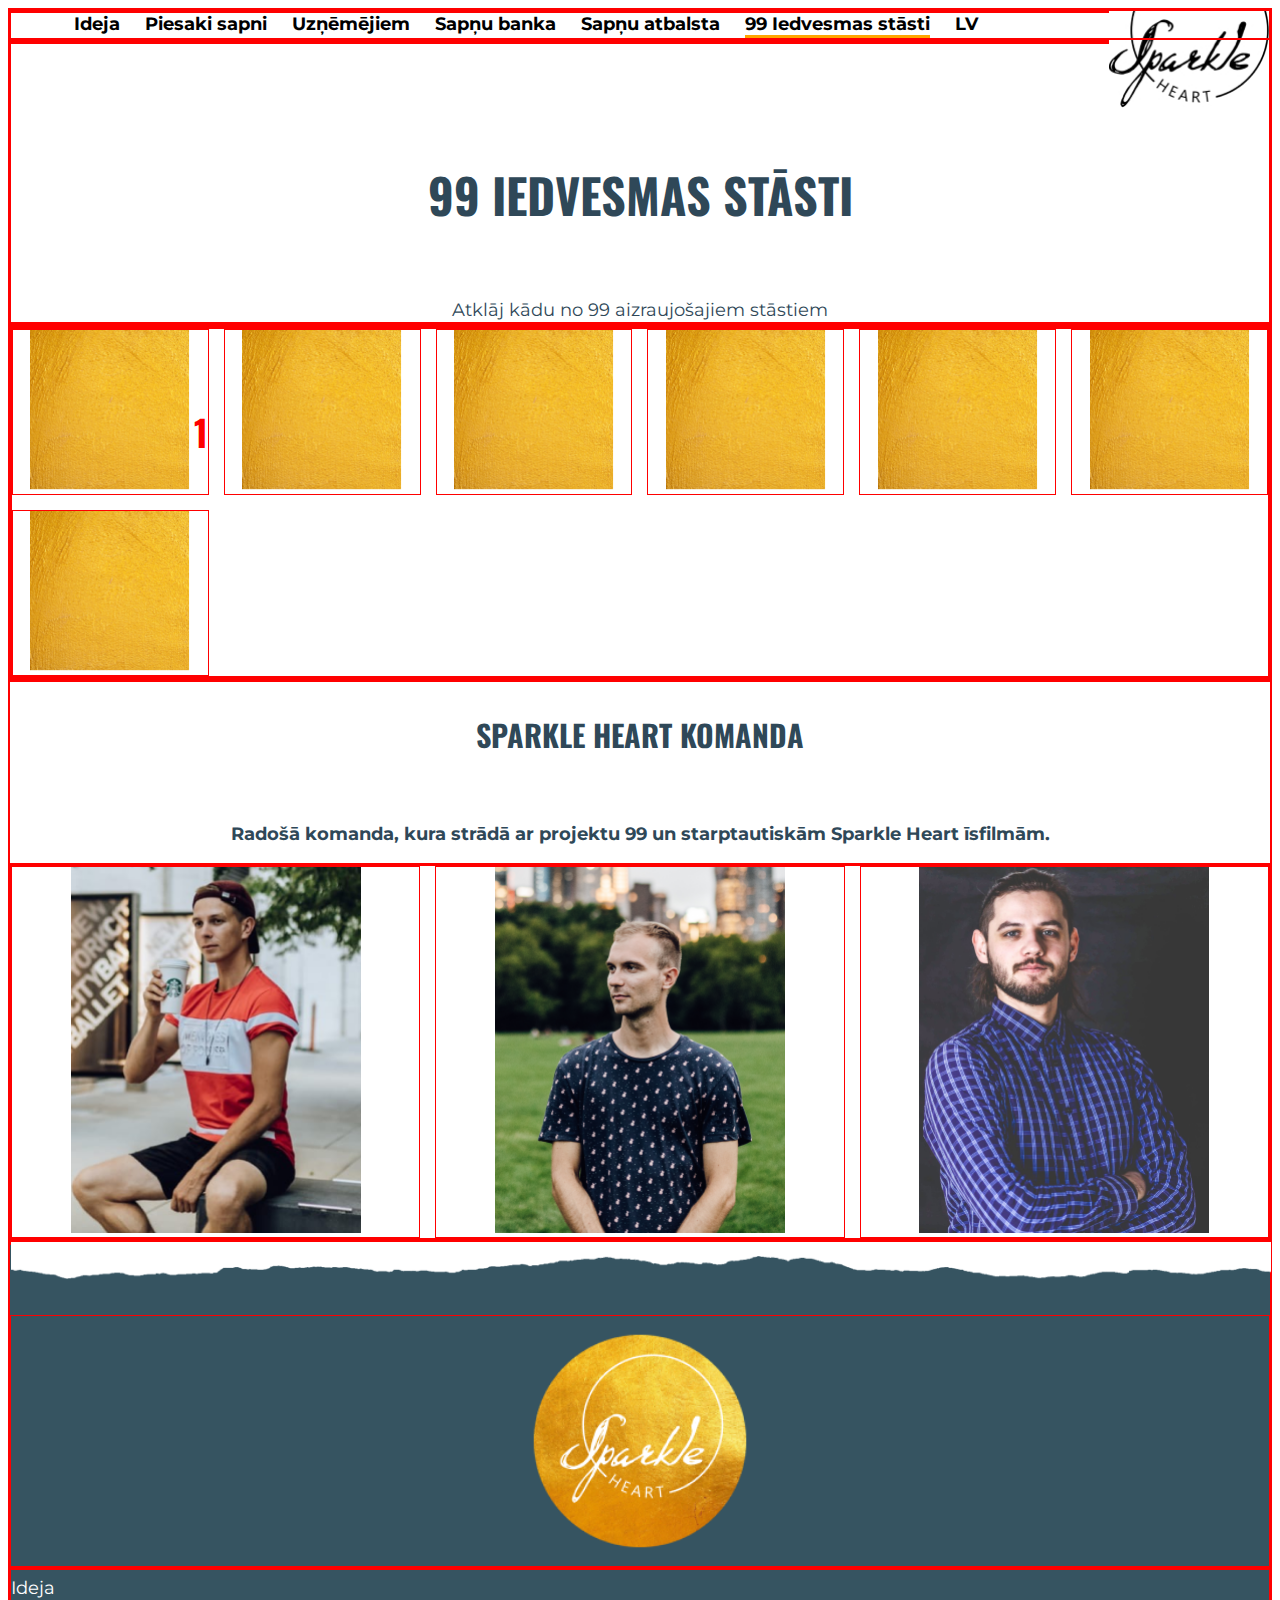
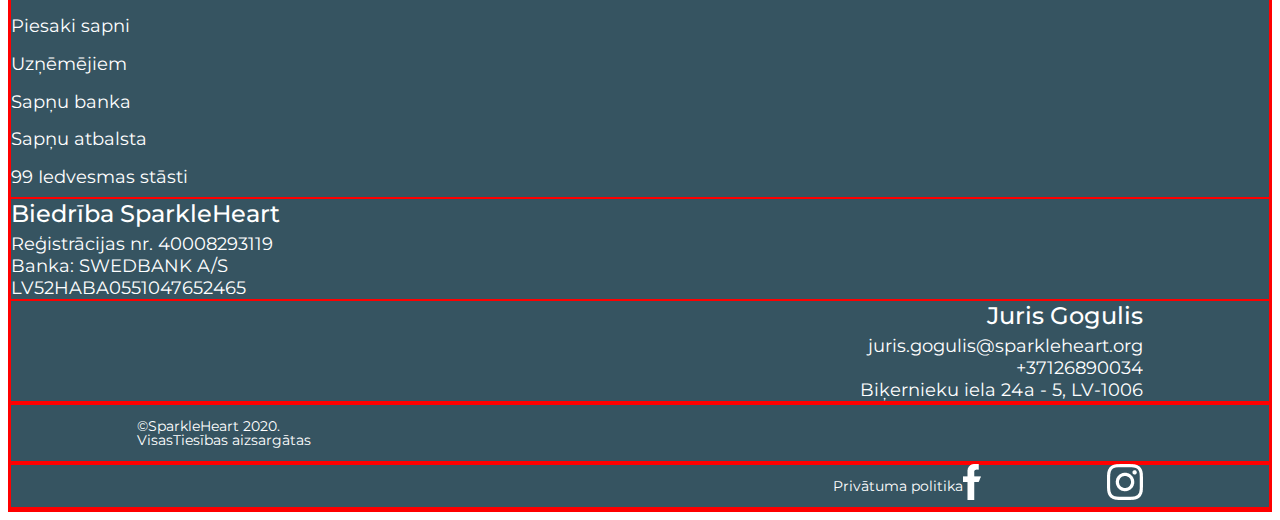
==== 99Iedvesmas.html @ 1a7513ee "06.04 darbs" ====
<!DOCTYPE html>
<html lang="en">

<head>
	<meta charset="utf-8">
    <meta name="viewport" content="width=device-width, initial-scale=1.0">
	<title>Uzdevums_1</title>
	<meta name="description" content="">
	<meta name="author" content="">
    <!--font-->
    <link rel="preconnect" href="https://fonts.gstatic.com">
    <link href="https://fonts.googleapis.com/css2?family=Montserrat&display=swap" rel="stylesheet">
    <link href="https://fonts.googleapis.com/css2?family=Oswald&display=swap" rel="stylesheet">    
	<!-- Mobile Specifc Meta -->	
    <meta name="viewport" content="width=device-width, initial-scale=1, maximum-scale=1">
    <!-- Bootstrap CSS -->
    <link href="https://cdn.jsdelivr.net/npm/bootstrap@5.0.0-beta2/dist/css/bootstrap.min.css" rel="stylesheet" integrity="sha384-BmbxuPwQa2lc/FVzBcNJ7UAyJxM6wuqIj61tLrc4wSX0szH/Ev+nYRRuWlolflfl" crossorigin="anonymous">
	<!-- Stylessheets -->
	<link rel="stylesheet" media="all" href="assets/css/style.css" />
	<!-- Favicon -->
    <link rel="shortcut icon" href="assets/img/favicon.ico" type="image/x-icon">
    <link rel="icon" href="assets/img/favicon.ico" type="image/x-icon">

</head>
<body>
	<div class="container-fluid">   
        <div class="row sparkleLogo">
            <div class="col-md-2">
            <a href="index.html">
            <img src="assets/img/BlackLogo3.jpg" id="logoImg"></img>
            </a>
            </div>
            <div class="col-md-10">
                <nav class="navbar">
                    <ul>
                        <li class="navigacija"><a href="ideja.html">Ideja</a></li>    
                        <li class="navigacija"><a href="sapnis.html">Piesaki sapni</a></li>
                        <li class="navigacija"><a href="uznemejiem.html">Uzņēmējiem</a></li>
                        <li class="navigacija"><a href="sapnuBanka.html">Sapņu banka</a></li>
                        <li class="navigacija"><a href="sapnusAtbalsta.html">Sapņu atbalsta</a></li>
                        <li class="navigacija" id="activePage"><a href="#">99 Iedvesmas stāsti</a></li>
                        <li class="navigacija"><a href="#">LV</a></li>
                    </ul>
                </nav>
                <div class="wrapper">
                <div id="x" onclick="showMenu()">&#10005;</div>
                
                </div>
            </div>
        </div>
        
        <div class="row">
            <div class="col-md-12">
            
            <h1 id="titlePage">99 IEDVESMAS STĀSTI</h1>                     
                <p class="text" id="text99Iedvesmas">                                           
                    Atklāj kādu no 99 aizraujošajiem stāstiem
                </p>
            </div>
        </div>

        <!--Grid-->
        <div class="row">
        <div class="col-md-1"></div>
            <div class="col-md-10">
            <div class="grid-container">
                <div class="grid-item"><img src="assets/img/gridColor.png"><p class="gridNumber">1</p></img></div>
                <div class="grid-item"><img src="assets/img/gridColor.png"/></div>
                <div class="grid-item"><img src="assets/img/gridColor.png"/></div>
                <div class="grid-item"><img src="assets/img/gridColor.png"/></div>
                <div class="grid-item"><img src="assets/img/gridColor.png"/></div>
                <div class="grid-item"><img src="assets/img/gridColor.png"/></div>
                <div class="grid-item"><img src="assets/img/gridColor.png"/></div>               
            </div>
            </div>
         <div class="col-md-1"></div>
        </div>
        
        <div class="row">
            <p id="titleSparkleHeart">SPARKLE HEART KOMANDA</P><br>
            <p id="textSparkleHeart">Radošā komanda, kura strādā ar projektu 99 un starptautiskām Sparkle Heart īsfilmām.</p>
        </div>
        
        <div class="row">
            <div class="grid-container2">
                <div class="grid-item2"><img src="assets/img/juris2.png"/></div>
                <div class="grid-item2"><img src="assets/img/girts.png"/></div>
                <div class="grid-item2"><img src="assets/img/janis.png"/></div>
       
            </div>
        </div>
        
        
        
        <!-- logo-->
         <div class="row">
            <div class="wrapper">
            <img src="assets/img/ripped67.png" class="ripped"></img>
            </div>
        </div>      
        <div class="row" id="logo">
            <div class="col-md-2">
                <img src="assets/img/GoldenV2Logo3.png" id="goldenImg"></img>
            </div>
            <div class="col-md-1"></div>
            <div class="col-md-2">
                <ul class="ulLogo" id="ulLink">
                <li><a href="ideja.html">Ideja</a></li>
                <li><a href="sapnis.html">Piesaki sapni</a></li>
                <li><a href="uznemejiem.html">Uzņēmējiem</a></li>
                <li><a href="sapnuBanka.html">Sapņu banka</a></li>
                <li><a href="sapnusAtbalsta.html">Sapņu atbalsta</a></li>
                <li><a href="99Iedvesmas.html">99 Iedvesmas stāsti</a></li>       
                </ul>
            </div>
            <div class="col-md-4">
                <ul class="ulLogo" id="ulBiedriba">
                <li class="liText">Biedrība SparkleHeart</li>
                <li>Reģistrācijas nr. 40008293119</li>
                <li>Banka: SWEDBANK A/S</li>
                <li>LV52HABA0551047652465</li>
                </ul>
            </div>
            <div class="col-md-3">
                <ul class="ulLogo" id="ulLogo4">
                <li class="liText"><span>Juris Gogulis</span></li>
                <li>juris.gogulis@sparkleheart.org</li>
                <li>+37126890034</li>
                <li>Biķernieku iela 24a - 5, LV-1006</li>
                <li id="rekviziti">Skatīt rekvizītus</li>
                </ul>
                <img src="assets/img/ig.png" id="ig"/>
                <img src="assets/img/facebook.png" id="fb"/>
                
            </div>
        </div>
        <div class="row"id="beigas">
            <div class="col-md-3">
            <p id="vt">&copy;SparkleHeart 2020.<br>
            VisasTiesības aizsargātas
            </p>
            </div>
            <div class="col-md-7"></div>   
            <div class="col-md-2">
            <p id="pp">Privātuma politika</p>
            </div>
       
        </div>       
    </div>
       
    <div class="overlayMenu"onclick="showMenu()">
        <ul id="OM">
            <li><a href="index.html">Ideja</a></li>
            <li><a href="index.html">Piesaki sapni</a></li>
            <li><a href="index.html">Uzņēmējiem</a></li>
            <li><a href="index.html">Sapņu banka</a></li>
            <li><a href="index.html">Sapņu atbalsta</a></li>
            <li><a href="index.html">99 Iedvesmas stāsti</a></li>   
            <li><a href="index.html">LV</a></li>             
        </ul>
    </div>
    
    <div id="fixedAnchorLink" onclick="window.scrollTo(0, 0);">
    
    </div>
    
    
   <!-- JavaScript -->
	<script type="text/javascript" src="assets/js/theme.js"></script>
</body>
</html>
---- assets/css/style.css ----
div {
    border: 1px solid red;
}



/*@font-face {
    font-family: 'Mon';
    src: url('/fonts/Montserrat-Regular.ttf') format('truetype');
}*/

.wrapper{
    width:100%;
    position:relative;
    left:0;
    top:0;
}

.wrapper2{
    width:100%;
    position:relative;
    left:0;
    bottom:0;
}

.wrapper3{
    position:relative;
    top:0;
    left:0;
    
}

nav {
    display:block;
    top:40px;
    margin-left:5%;
    border: 0px solid green;
}

ul {
  list-style-type: none;
  margin: 0;
  padding: 0;
  overflow: hidden;
  background-color: white;
}

#logoImg{
    display:block;
    margin: 0 auto 0 auto;
    float:right;
    max-width:160px;
    width:100%;
    height:auto;
    cursor:pointer;
}

.navigacija {
  float: left;
  font-size:18px;
  font-family: 'Montserrat', sans-serif;
  border: 0px solid green;
  font-weight:bold;
  margin-right:50px;
}

.navigacija a {
  display: block;
  color: white;
  text-align: center;  
  text-decoration: none;
  color:black;
}

.navigacija a:hover {
  color:gray;
  font-weight:bold;
}

.button1{
    width:233px;
    height:50px;
    background-color: orange;
    border:none;
    border-radius: 40px 40px 40px 40px;
    color:white;
    display:block;
    position:absolute;
    bottom:0;
    left: 50%;
    transform: translate(-50%, 0);
    font-size:18px;
    font-family: 'Montserrat', sans-serif;
}

.title1{
    text-align:center;
    font-family: 'Oswald', sans-serif;
    font-size: 24px;
    padding-bottom:50px;
    padding-top:22%;
    color:#2F4858;
    font-weight:bold;
}

.title2{
    text-align:center;
    font-family: 'Oswald', sans-serif;
    font-size: 30px;
    color:#2F4858;
    font-weight:bold;
    padding-top:150px;
    padding-bottom:50px;
}

#atbalstitaji{
    background-color:#FFCB66;
}

#logo{
    background-color:#365461;
    color:white;
    padding-top:70px;
    
}

#logo span{
    font-family: 'Montserrat', sans-serif;
}

.ulLogo{
    background-color:#365461;
    font-size:18px;
    font-family: 'Montserrat', sans-serif;
}

#ulLogo4{
    text-align:right;
    margin-right:10%;
}
.text{
    text-align:center;
    font-size:18px;
    font-family: 'Montserrat', sans-serif;
    margin-right:26.5%;
    margin-left:26.5%;
    margin-top:10.5%;
    margin-bottom:10%;
    color: #2f4858;
    line-height:21.94px;
}

#teksts2{
    padding-left:1px;
}
#inputLauki{
    width:50%;
    position:relative;
    left:25%;
}
input{
    background-color:#C4C4C4;
    border:none;
    border-radius: 5px 5px 5px 5px;
    margin-bottom:1%;
    margin-bottom:15px;
    color:#2F4858;
}

.inputLauks1{
   position:relative;
   width:48.43%;
   height:43px;
   background: rgba(196, 196, 196, 0.4);
}

#inputLauks2{
    height:43px;
    background: rgba(196, 196, 196, 0.4);
}

#inputLauks2, #inputLauks3{
    width:100%;
}

#inputLauks3{
    background: rgba(196, 196, 196, 0.4);
    border:none;
    border-radius: 5px 5px 5px 5px;
    margin-bottom:1%;
    height:300px;
    color:#2F4858;
}

.underInputText{
    color:#2F4858;
    font-family: 'Montserrat', sans-serif;
    font-weight:400;
    font-size:14px;
    line-height:17px;
    color:#2F4858;

}

input[type="text"]{
    font-size:18px;
    font-family: 'Montserrat', sans-serif;
    color:#2F4858;
    padding-left:2%;
}

input::placeholder{
    color:#2F4858;
}



textarea{
    font-size:18px;
    font-family: 'Montserrat', sans-serif;
    color:#2F4858;
    padding-left:2%;
}
textarea::placeholder{
    color:#2F4858;
}




#submitButton{
    width:182px;
    height:62px;
    background-color: orange;
    border:none;
    border-radius: 40px 40px 40px 40px;
    color:white;
    display:block;
    margin: 0 auto 0 auto;
    margin-top:50px;
    font-size:24px;
    font-family: 'Montserrat', sans-serif;
    margin-bottom:150px;
    outline:none;
}



#beigas{
    background-color:#365461;
    color:white;
    font-size:14px;
    line-height:1;
    font-family: 'Montserrat', sans-serif;
}


#video{
    position:relative;
    width:100%;
    
}

.vid{}

#playButton{
    position:absolute;
    cursor:pointer;
    width:6%;
    top:50%;
    left:50%;
    transform: translate(-50%, -50%);           
}


#buttonBackground{
    position:absolute;
    cursor:pointer;
    width:5.7%;
    top:50%;
    left:50%;
    transform: translate(-50%, -50%); 
}

#tear1{
    z-index:2;
    position:absolute;   
}

.ripped{
    z-index:2;
    position:absolute;
    width:100%;
    
}
#ripped3{
  bottom:10%;
}

#ripped4{
    z-index:2;
    position:absolute;
    width:100%;   
    top:-40px;      
}


#anda{
    height:100%;
    }

.bildes{
    width:100%;
    height:100%;
    position:relative;
}

.row div{
    padding:0;
}

#goldenImg{
    display:block;
    margin: 0 auto 0 auto;
    transform:scale(0.85,0.85);
    height:auto;
    max-width:250px;
    width:100%;
}

.liText{
    font-size:24px;
    padding-bottom:5px;
    font-weight:500;
}

#ulLink{
    line-height:2.1;
}

#ulLink li a{
    text-decoration:none;
    color:white;
}


#atbalstitaji img{
    display:block;
    margin:0 auto 0 auto;
    max-width:200px;
    height:auto;
    width:80%;
}

#lin img{
    max-width:80px;
}


#atbalstitajiTeksts{
    background-color:#FFCB66;
    
}
#atbalstitajiTeksts p{
    text-align:center;
    font-family: 'Oswald', sans-serif;
    font-size:24px;
    color:darkBlue;
    font-weight:500;
    padding-top:80px;
    color: #2F4858;
    font-weight:bold;
}

#vardsUzvardsInput{
    margin-right:2.5%;
}

#wave1{
    position:absolute;
    left:0;
    top:0;
}

#atbalstitaji div{
    padding-top:75px;
    padding-bottom:75px;
}

#vt{
    margin-left:10%;
}
#pp{
    text-align:right;
    margin-right:10%;
}

#x{
    display:none;
    position: absolute;
    right:0;
    z-index:3;
    cursor:pointer;
    font-size:55px;
    color:black;
    font-weight:bold;
    
}


.checkboxText{  
    margin-top:-30px;
    width:100%;   
}

.checkboxText div{
    float:left;
}

.checkboxDiv{
    width:5%;
}

.checkboxTxt{
    width:95%;
    margin-bottom:20px;
}

.checkboxTxt p{
    margin-right:5%;
}

.overlayMenu ul{
    display:none;
    background-color:black;
    opacity:0.9;
    position:fixed;
    top:0;
    left:0;
    width:100%;
    height:100%;
    z-index:2;
}

.customCheckbox{
  display: block;
  position: relative;  
  margin-top:2px;
  margin-bottom: 12px;
  cursor: pointer;
  font-size: 22px;
}

.customCheckbox input {
  position: absolute;
  opacity: 0;
  cursor: pointer;
  height: 0;
  width: 0;
}

.checkmark {
  position: absolute;
  top: 0;
  left: 0;
  height: 16px;
  width: 16px;
  background-color: #E7E7E7;
  border-radius: 3px;
}

.customCheckbox:hover input ~ .checkmark {
  background-color: gray;
}

.customCheckbox input:checked ~ .checkmark {
  background-color: orange;
}

.checkmark:after {
  content: "";
  top: 0;
  left: 20px;
  position: absolute;
  display: none;
}

.customCheckbox input:checked ~ .checkmark:after {
  display: block;
}

.customCheckbox .checkmark:after {
  left: 6px;
  top: 2px;
  width: 5px;
  height: 10px;
  border: solid white;
  border-width: 0 3px 3px 0;
  transform: rotate(45deg);
}


#fixedAnchorLink{
    position:fixed;
    bottom:20px;
    right:20px;
    z-index:3;
    border-left: 13px solid transparent;
	border-right: 13px solid transparent;
	border-bottom: 25px solid Black;
    cursor:pointer;
    display:none;
}



.overlayMenu li{
    
    font-size:50px;
    font-style:none;
    color:white;
    text-align:center;    
}

.overlayMenu li a{
    text-decoration: none;
    color:white;
    font-family: 'Montserrat', sans-serif;
}

.overlayMenu li a:hover{
    text-decoration: none;
    color:gray;      
}
#rekviziti{
    font-weight:bold;
    cursor:pointer;
    font-family: 'Montserrat', sans-serif;
    font-size:14px;
    display:none;
}

#fb, #ig{
    position:relative;
    float:right;
    margin-right:10%;
    margin-top:5%;
    cursor:pointer;
}

#titlePage{
    text-align:center;
    font-weight:bold;
    font-size:48px;
    font-family: 'Oswald', sans-serif;
    color:#2F4858;
    margin-top:115px;    
}

#titleSapnuBanka{
    text-align:center;
    font-weight:bold;
    font-size:48px;
    font-family: 'Oswald', sans-serif;
    color:#2F4858;
    margin-top:115px; 
    margin-bottom:40px;
}


#textIdeja{
    margin-top:70px;
    margin-left:30%;
    margin-right:30%;
    margin-bottom:145px;
}

#pictureJuris{
    width:100%;
}

#pictureJurisText{
    bottom:30px;
    position:absolute;
    color:white;
    z-index:1;
    font-family: 'Oswald', sans-serif;
    font-weight:bold;
    font-size:24px;
    margin-left:25%;
    margin-right:25%;
    margin-bottom:90px;
    text-align:center;
    line-height:36px;    
}

#titleKenLudden{
    font-family: 'Oswald', sans-serif;
    font-size:24px;
    color:#2F4858;
}

#descKenLudden{
    font-family: 'Montserrat', sans-serif;
    font-size:18px;
    color:#2F4858;
    margin-bottom:40px;
}

#textKenLudden{
    font-family: 'Montserrat', sans-serif;
    font-size:24px;
    color:#2F4858;
    font-style:italic;
}



#arrow1, #arrow2{
    cursor:pointer;
}

#arrow2{
    margin-left:40px;
}

#arrow2:hover{
    opacity:0.5;
}

.KenLuddenRow{
    margin-top:100px;
    margin-bottom:100px;
}

#activePage{
    border-bottom: 3px solid orange;
    border-width:50%;
}

#textSapnis{
    margin-top:70px;
    margin-left:30%;
    margin-right:30%;
    margin-bottom:145px;
    font-size:24px;
    color:#2F4858;
}

.textBalloon, .titleBalloon{
    text-align:center;
    color:#2F4858;
    
}

.textBalloon{
    font-size: 18px;
    margin-left:30%;
    margin-right:30%;
    font-family: 'Montserrat', sans-serif;
    line-height:22px;
    margin-bottom:150px;
}

.titleBalloon{
    font-size:30px;
    font-weight:bold;
    font-family: 'Oswald', sans-serif;
}

.pictureBalloon{
    display:block;
    margin:0 auto 0 auto;
    max-width:200px;
    
}

.buttonSapnis{
    width:25%;
    height:50px;
    background-color: orange;
    border:none;
    border-radius: 40px 40px 40px 40px;
    color:white;
    display:block;
    position:absolute;
    bottom:0;
    left: 50%;
    transform: translate(-50%, 0);
    font-size:18px;
    font-family: 'Montserrat', sans-serif;
}

#textUznemejiem,#textSapnusAtbalsta, #text99Iedvesmas{
    margin-top:70px;
    margin-bottom:0px;
    font-size:18px;
    color:#2F4858;
    text-align:center;
    font-family: 'Montserrat', sans-serif;
}

#textSapnusAtbalsta{
    margin-bottom:80px;
}


.textMerkis{
    font-family: 'Montserrat', sans-serif;
    color:#2F4858;
    font-size:18px;
    line-height:21.94px;
    padding-top:30px;
}

#titleMerkis, #titleMisija{
    font-family: 'Oswald', sans-serif;
    font-weight:bold;
    color:#2f4858;
    font-size:30px;
    text-align:center;
    margin-bottom:80px;
    margin-top:120px;
}

#pictureSun, #pictureGlasses{
    float:right;

}

#textCliff{
    text-align:right;
    margin-left:50%;
    margin-right:5%;
    margin-bottom:145px;
}

#textSun, #textGlasses{
    margin-right:50%;
    margin-left:5%;
    margin-bottom:145px;
}

#titleMisija{
    margin-top:10px;
    margin-bottom:20px;
}

#textMisija{
    text-align:center;
    font-size:24px;
    font-family: 'Montserrat', sans-serif;
    font-weight:bold;
    color:#2F4858;
    margin-bottom:100px;
}

.row.sapnuBankaOrangeBackground{
    background-color:#FFCB66;

}

#pictureTrees{
    display:block;
    margin: 0 auto 0 auto;
    margin-top:150px;
}

#pictureRainbow{
        display:block;
    margin: 0 auto 0 auto;
    margin-top:110px;
}
.textOrangeBackground{
    color:white;
    font-weight:bold;
    font-size:24px;
    line-height:29.26px;
    text-align:center;
    font-family: 'Montserrat', sans-serif;
    margin-left:29%;
    margin-right:29%;
    margin-top:30px;
    margin-bottom:100px;
}


#titleSapnusAtlasis{
    font-family: 'Oswald', sans-serif;
    font-weight:bold;
    font-size:30px;
    text-align:center;
    color:#2F4858;
    margin-bottom:60px;
    margin-top:100px;
}

.textSapnusAtlasis{
    font-family: 'Montserrat', sans-serif;
    color:#2F4858;
    font-weight:bold;
    text-align:center;
    font-size:24px;
    margin-right:35%;
    margin-left:35%;
    margin-bottom:120px;
}

#picturePeople, #pictureMegaphone{
    display:block;
    margin: 0 auto 0 auto;
}

.freespace{
    height:200px;
}

.title1SapnuBanka{
    margin-top:-100px;
}

.dropdownBox{
    background-color:#C4C4C4;
    opacity:0.4;
    width:300px;
    border-radius:5px;
}

.dropdownBoxDesc{
    color:#FFA800;
    font-family: 'Montserrat', sans-serif;
    font-size:18px;
    font-weight:bold;
}

#leftDropdownBox{
    float:right;
    position:relative;
    right:2%;
    margin-bottom:30px;
}

#rightDropdownBox{
    margin-left:2%;
    margin-bottom:30px;
}
.dropdownBox{
    color:#2F4858;
    font-size:18px;
    font-family: 'Montserrat', sans-serif;
    line-height:21.94px;
    border:none;
}



.grid-container{
    display: grid;
    grid-template-columns: auto auto auto auto auto auto;
    grid-gap:15px;
}

.grid-container img{
    max-width:160px;
    width:100%;

}

.grid-item{
    background-color: rgba(255, 255, 255, 0.8); 
    text-align: center;
    cursor:pointer;
    position:relative;
}


.gridNumber{
    position:absolute;
    bottom:0;
    right:0;
    color:red;
    font-family: 'Oswald', sans-serif;
    font-size:36px;
    font-weight:900;
    z-index:1;
    
}

#titleSparkleHeart{
    font-family: 'Oswald', sans-serif;
    font-weight:bold;
    font-size:30px;
    text-align:center;
    color:#2F4858;
}

#textSparkleHeart{
    font-family: 'Montserrat', sans-serif;
    font-weight:bold;
    font-size:18px;
    text-align:center;
    color:#2F4858;

}

.grid-container2{
    display: grid;
    grid-template-columns: auto auto auto;
    grid-gap:15px;
}

.grid-item2{
    background-color: rgba(255, 255, 255, 0.8); 
    text-align: center;
    cursor:pointer;
}
.grid-item2 img{
    max-width:290px;
    width:100%;
}


@media all and (max-width:1420px){
    .inputLauks1{
        width:100%;
    }
    #vardsUzvardsInput{
        margin-right:0;
    }
    
    .navigacija{
       /*padding:0 7px;*/
       margin-right:25px;
    }
}

@media only screen and (max-width: 1200px){
    .navbar{
        display:none;
    }
        #x{
        display:block;        
        right:10%;                
    }                
}


@media only screen and (max-width: 900px){
    .navigacija{
        /*padding:0 3px;*/
        /*margin-right:30px;*/
        
        
    }
     #atbalstitaji img{
        /*transform:scale(0.6, 0.6);*/
        
    }

}

@media only screen and (max-width: 768px){
    .sparkleLogo .col-md-2{
        width:30%;
    }
    .sparkleLogo .col-md-10{
        width:70%;
    }
    
    #atbalstitaji img{
        /*transform:scale(0.75, 0.75);*/

    }
    

}

@media only screen and (max-width: 768px){
    #ulLogo4{
        text-align:left;
        margin-left:5%;
        line-height:2.1;
    }
    
    #logoImg{
        transform:scale(0.9,0.9);
    }
    
    
    .ulLogo{
    font-size:12px;
    }
    
    #vt{
        text-align:left;
        margin-left:5%;
    }
    #pp{
        text-align:left;
        margin-left:5%;
    }
    
    .navigacija{
        display:none;
    }
    

    #goldenImg{
        position:relative;
        float:left;       
        transform:scale(0.8,0.8);
    }
    
    .inputLauks1{
        width:90%;
        display:block;   
        height:35px;
    }
    
    #vardsUzvardsInput{
        margin: 0 auto 5% auto;
    }
    
    #epastsInput{
        margin: 0 auto 0 auto;
    }
    
    #inputLauks2{
        height:35px;
    }
    
    #inputLauks2, #inputLauks3{
        width:90%;
        display:block;
        margin: 0 auto 0 auto;
    }
    
    #inputLauks3{
        height:150px;
    }
    
    .text{
        margin-left:30%;
        margin-right:30%;
        
    }
    
    .button1{
        width:183px;
        height:50px;
        font-size:18px;
    }
    
    #atbalstitaji .col-md-3{
        width:50%;
    }   
       
    .sparkleLogo .col-md-2{
        width:30%;
    }
    .sparkleLogo .col-md-10{
        width:70%;
    }
    
    #ulLink{
        display:none;
    }
    #ulBiedriba{
        display:none;
    }
   .liText{
       padding-bottom:25px;
   }
   #fb, #ig{
       float:left;
       margin-left:5%;
       margin-bottom:2%;
   }
   
   #pp,#vt{
       font-size:11px;
   }
   
   .underInputText{
       margin-left:5%;
       font-size:12px;
   }
   
   .customCheckbox{
       float:right;
       
   }    
   
   #rekviziti{
       display:block;
   }
   
   .title1{
       font-size:18px
       font-weight:bold;
   }
   
   .title2{
       font-size:24px;
       font-weight:bold;
   }
   
   input[type="text"]{
       font-size:14px;
   }
   
   textarea{
       font-size:14px;
   }
   #submitButton{
       margin-bottom:170px;
   }
   
   #atbalstitajiTeksts p{
       font-size:24px;
   }
   
   .text{
       font-size:12px;
       margin-left:5%;
       margin-right:5%;
   }
   
   #beigas br{
       display:none;
   }

}
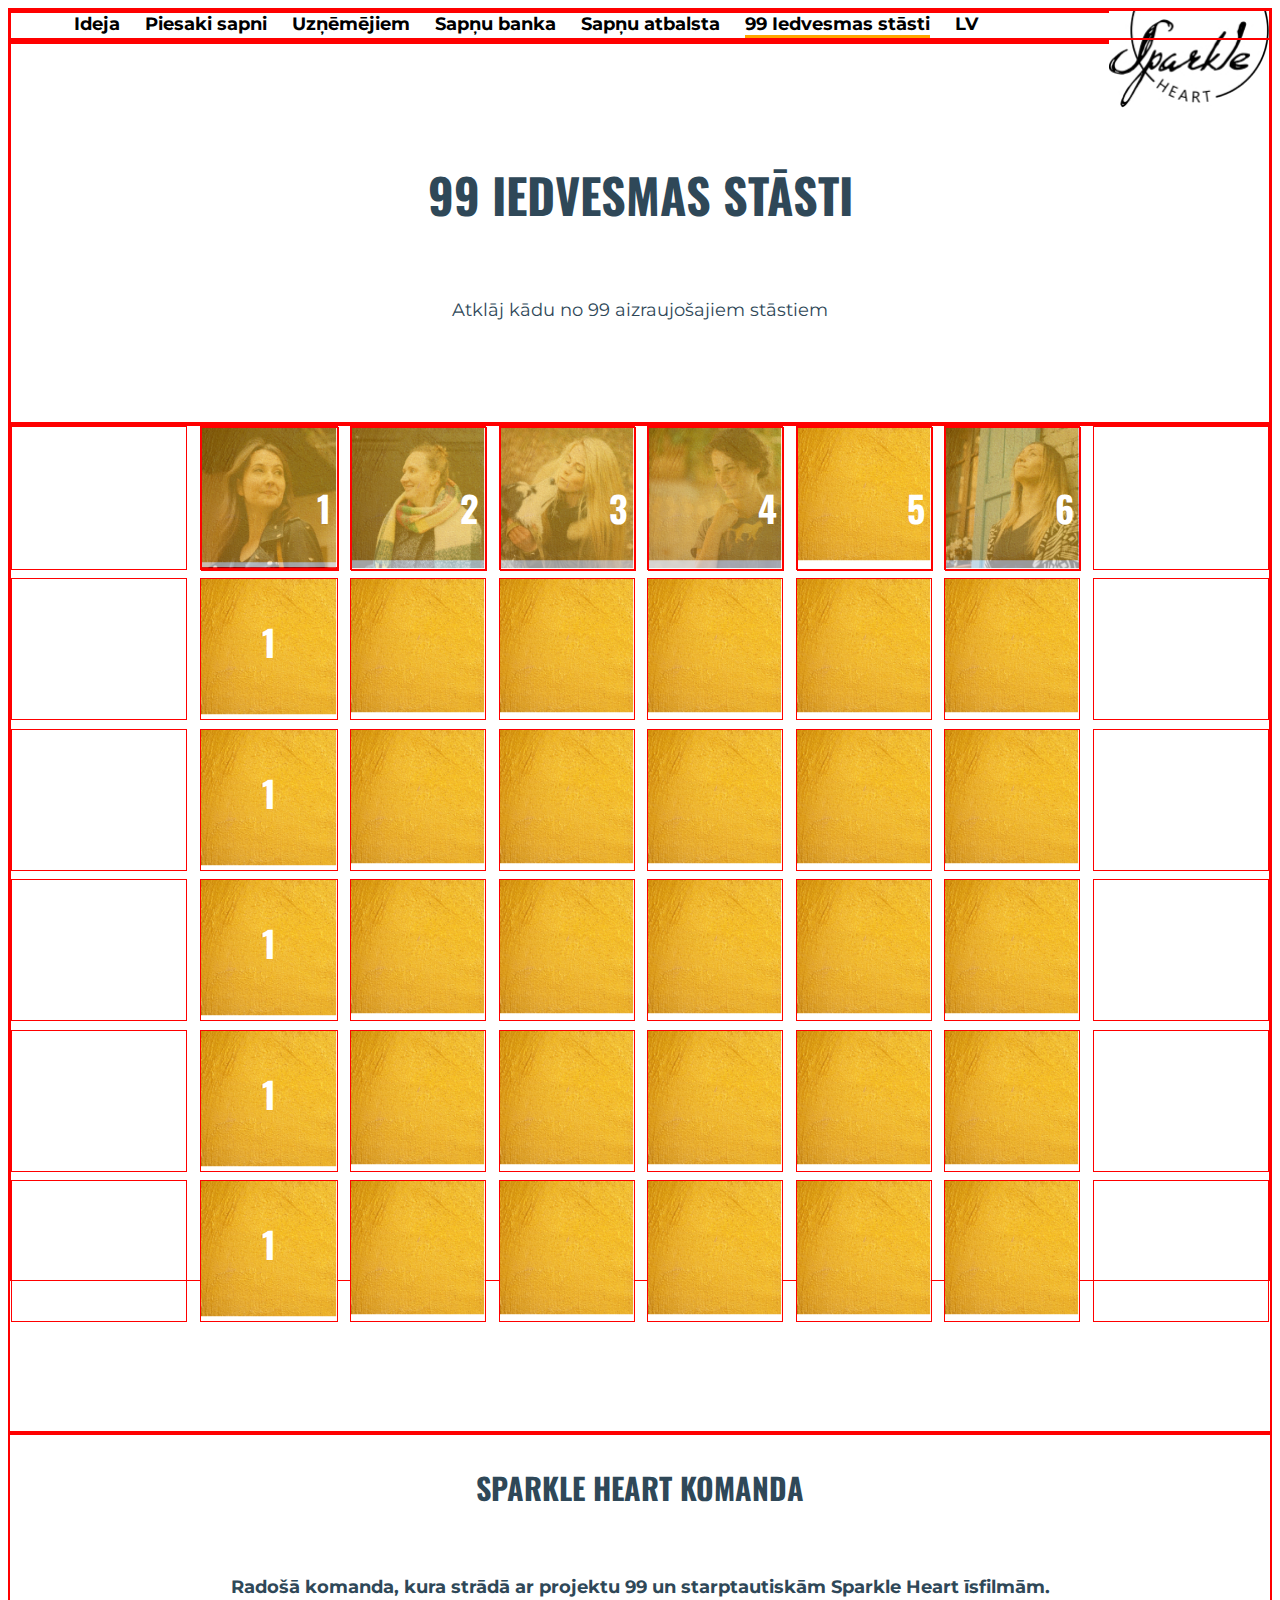
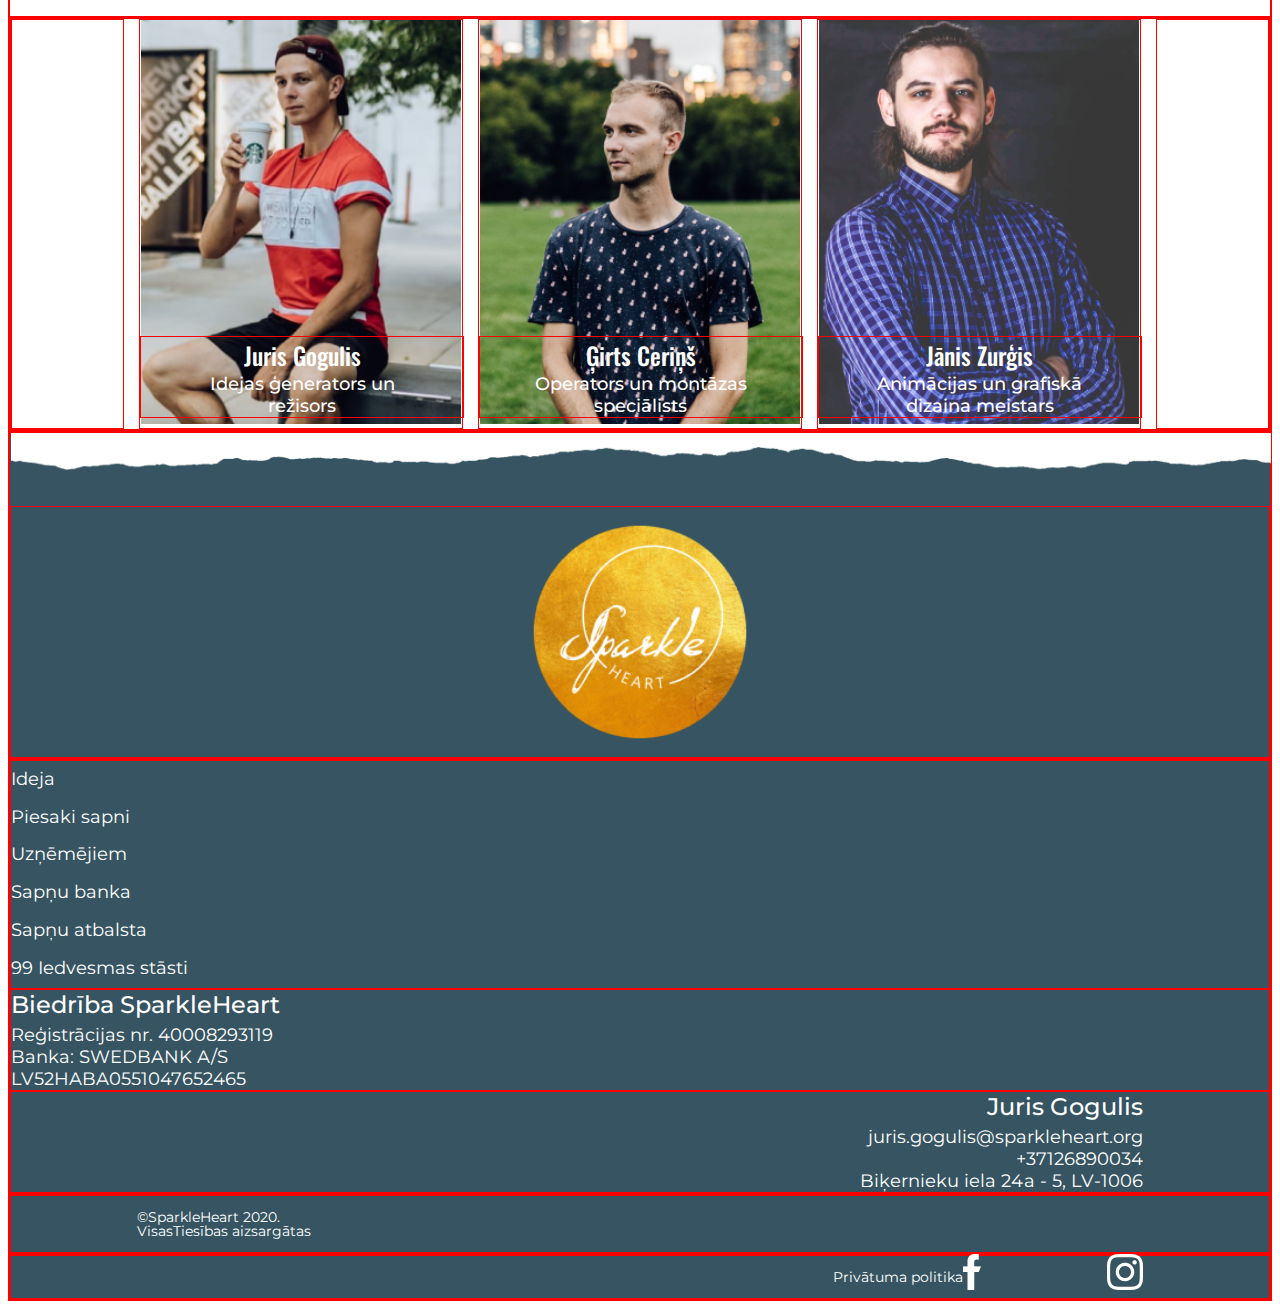
==== commit 8a29d21f: "12.04 darbs" ====
--- a/99Iedvesmas.html
+++ b/99Iedvesmas.html
@@ -1,5 +1,5 @@
 <!DOCTYPE html>
-<html lang="en">
+<html lang="lv">
 
 <head>
 	<meta charset="utf-8">
@@ -27,7 +27,7 @@
         <div class="row sparkleLogo">
             <div class="col-md-2">
             <a href="index.html">
-            <img src="assets/img/BlackLogo3.jpg" id="logoImg"></img>
+            <img class="logoImg" src="assets/img/BlackLogo3.jpg"></img>
             </a>
             </div>
             <div class="col-md-10">
@@ -38,12 +38,12 @@
                         <li class="navigacija"><a href="uznemejiem.html">Uzņēmējiem</a></li>
                         <li class="navigacija"><a href="sapnuBanka.html">Sapņu banka</a></li>
                         <li class="navigacija"><a href="sapnusAtbalsta.html">Sapņu atbalsta</a></li>
-                        <li class="navigacija" id="activePage"><a href="#">99 Iedvesmas stāsti</a></li>
+                        <li class="navigacija activePage"><a href="#">99 Iedvesmas stāsti</a></li>
                         <li class="navigacija"><a href="#">LV</a></li>
                     </ul>
                 </nav>
                 <div class="wrapper">
-                <div id="x" onclick="showMenu()">&#10005;</div>
+                <div class="xButton" onclick="showMenu()">&#10005;</div>
                 
                 </div>
             </div>
@@ -52,8 +52,8 @@
         <div class="row">
             <div class="col-md-12">
             
-            <h1 id="titlePage">99 IEDVESMAS STĀSTI</h1>                     
-                <p class="text" id="text99Iedvesmas">                                           
+            <h1 class="titlePage">99 IEDVESMAS STĀSTI</h1>                     
+                <p class="text text99Iedvesmas">                                           
                     Atklāj kādu no 99 aizraujošajiem stāstiem
                 </p>
             </div>
@@ -61,32 +61,78 @@
 
         <!--Grid-->
         <div class="row">
-        <div class="col-md-1"></div>
-            <div class="col-md-10">
             <div class="grid-container">
-                <div class="grid-item"><img src="assets/img/gridColor.png"><p class="gridNumber">1</p></img></div>
-                <div class="grid-item"><img src="assets/img/gridColor.png"/></div>
-                <div class="grid-item"><img src="assets/img/gridColor.png"/></div>
-                <div class="grid-item"><img src="assets/img/gridColor.png"/></div>
-                <div class="grid-item"><img src="assets/img/gridColor.png"/></div>
-                <div class="grid-item"><img src="assets/img/gridColor.png"/></div>
-                <div class="grid-item"><img src="assets/img/gridColor.png"/></div>               
-            </div>
-            </div>
-         <div class="col-md-1"></div>
-        </div>
-        
-        <div class="row">
-            <p id="titleSparkleHeart">SPARKLE HEART KOMANDA</P><br>
-            <p id="textSparkleHeart">Radošā komanda, kura strādā ar projektu 99 un starptautiskām Sparkle Heart īsfilmām.</p>
+                <div class="gridContainerFreeSpace"></div>
+                <div class="grid-item"><img src="assets/img/gridColor.png"><div class="t"><img class="gridPictureTransparent" src="assets/img/gridPictures/1.png"></div><div class="gridNumber"><p>1</p></div></div>
+                <div class="grid-item"><img src="assets/img/gridColor.png"><img class="gridPictureTransparent" src="assets/img/gridPictures/2.png"><div class="gridNumber"><p>2</p></div></div>
+                <div class="grid-item"><img src="assets/img/gridColor.png"><img class="gridPictureTransparent" src="assets/img/gridPictures/3.png"><div class="gridNumber"><p>3</p></div></div>
+                <div class="grid-item"><img src="assets/img/gridColor.png"><img class="gridPictureTransparent" src="assets/img/gridPictures/4.png"><div class="gridNumber"><p>4</p></div></div>
+                <div class="grid-item"><img src="assets/img/gridColor.png"><div class="gridNumber"><p>5</p></div></div>
+                <div class="grid-item"><img src="assets/img/gridColor.png"><img class="gridPictureTransparent" src="assets/img/gridPictures/6.png"><div class="gridNumber"><p>6</p></div></div>
+               <div class="gridContainerFreeSpace"></div>
+               
+               <div class="gridContainerFreeSpace"></div>
+                <div class="grid-item"><img src="assets/img/gridColor.png"><p class="gridNumber">1</p></div>
+                <div class="grid-item"><img src="assets/img/gridColor.png"/></div>
+                <div class="grid-item"><img src="assets/img/gridColor.png"/></div>
+                <div class="grid-item"><img src="assets/img/gridColor.png"/></div>
+                <div class="grid-item"><img src="assets/img/gridColor.png"/></div>
+                <div class="grid-item"><img src="assets/img/gridColor.png"/></div>
+               <div class="gridContainerFreeSpace"></div>
+               
+               <div class="gridContainerFreeSpace"></div>
+                <div class="grid-item"><img src="assets/img/gridColor.png"><p class="gridNumber">1</p></div>
+                <div class="grid-item"><img src="assets/img/gridColor.png"/></div>
+                <div class="grid-item"><img src="assets/img/gridColor.png"/></div>
+                <div class="grid-item"><img src="assets/img/gridColor.png"/></div>
+                <div class="grid-item"><img src="assets/img/gridColor.png"/></div>
+                <div class="grid-item"><img src="assets/img/gridColor.png"/></div>
+               <div class="gridContainerFreeSpace"></div>
+               
+               <div class="gridContainerFreeSpace"></div>
+                <div class="grid-item"><img src="assets/img/gridColor.png"><p class="gridNumber">1</p></div>
+                <div class="grid-item"><img src="assets/img/gridColor.png"/></div>
+                <div class="grid-item hidden"><img src="assets/img/gridColor.png"/></div>
+                <div class="grid-item hidden"><img src="assets/img/gridColor.png"/></div>
+                <div class="grid-item hidden"><img src="assets/img/gridColor.png"/></div>
+                <div class="grid-item hidden"><img src="assets/img/gridColor.png"/></div>
+               <div class="gridContainerFreeSpace"></div>
+               
+               <div class="gridContainerFreeSpace"></div>
+                <div class="grid-item hidden"><img src="assets/img/gridColor.png"><p class="gridNumber">1</p></div>
+                <div class="grid-item hidden"><img src="assets/img/gridColor.png"/></div>
+                <div class="grid-item hidden"><img src="assets/img/gridColor.png"/></div>
+                <div class="grid-item hidden"><img src="assets/img/gridColor.png"/></div>
+                <div class="grid-item hidden"><img src="assets/img/gridColor.png"/></div>
+                <div class="grid-item hidden"><img src="assets/img/gridColor.png"/></div>
+               <div class="gridContainerFreeSpace"></div>
+               
+               <div class="gridContainerFreeSpace"></div>
+                <div class="grid-item hidden"><img src="assets/img/gridColor.png"><p class="gridNumber">1</p></div>
+                <div class="grid-item hidden"><img src="assets/img/gridColor.png"/></div>
+                <div class="grid-item hidden"><img src="assets/img/gridColor.png"/></div>
+                <div class="grid-item hidden"><img src="assets/img/gridColor.png"/></div>
+                <div class="grid-item hidden"><img src="assets/img/gridColor.png"/></div>
+                <div class="grid-item hidden"><img src="assets/img/gridColor.png"/></div>
+               <div class="gridContainerFreeSpace"></div>
+            </div>
+        </div>
+        <div class="row">
+            <button id="showMoreButton" onclick="showMore()">Skatīt vairāk</button>
+        </div>
+        
+        <div class="row">
+            <p class="titleSparkleHeart">SPARKLE HEART KOMANDA</P><br>
+            <p class="textSparkleHeart">Radošā komanda, kura strādā ar projektu 99 un starptautiskām Sparkle Heart īsfilmām.</p>
         </div>
         
         <div class="row">
             <div class="grid-container2">
-                <div class="grid-item2"><img src="assets/img/juris2.png"/></div>
-                <div class="grid-item2"><img src="assets/img/girts.png"/></div>
-                <div class="grid-item2"><img src="assets/img/janis.png"/></div>
-       
+                <div></div>
+                <div class="grid-item2"><img src="assets/img/juris2.png"/><div class="pictureDescGridContainer2"><p>Juris Gogulis</p><p>Idejas ģenerators un režisors</p></div></div>
+                <div class="grid-item2"><img src="assets/img/girts.png"/><div class="pictureDescGridContainer2"><p>Ģirts Ceriņš</p><p>Operators un montāzas speciālists</p></div></div>
+                <div class="grid-item2"><img src="assets/img/janis.png"/><div class="pictureDescGridContainer2"><p>Jānis Zurģis</p><p>Animācijas un grafiskā dizaina meistars</p></div></div>
+                <div></div>
             </div>
         </div>
         
@@ -98,13 +144,13 @@
             <img src="assets/img/ripped67.png" class="ripped"></img>
             </div>
         </div>      
-        <div class="row" id="logo">
-            <div class="col-md-2">
-                <img src="assets/img/GoldenV2Logo3.png" id="goldenImg"></img>
+        <div class="row logo">
+            <div class="col-md-2">
+                <img class="goldenImg" src="assets/img/GoldenV2Logo3.png"></img>
             </div>
             <div class="col-md-1"></div>
             <div class="col-md-2">
-                <ul class="ulLogo" id="ulLink">
+                <ul class="ulLogo ulLink">
                 <li><a href="ideja.html">Ideja</a></li>
                 <li><a href="sapnis.html">Piesaki sapni</a></li>
                 <li><a href="uznemejiem.html">Uzņēmējiem</a></li>
@@ -114,7 +160,7 @@
                 </ul>
             </div>
             <div class="col-md-4">
-                <ul class="ulLogo" id="ulBiedriba">
+                <ul class="ulLogo ulBiedriba">
                 <li class="liText">Biedrība SparkleHeart</li>
                 <li>Reģistrācijas nr. 40008293119</li>
                 <li>Banka: SWEDBANK A/S</li>
@@ -122,27 +168,27 @@
                 </ul>
             </div>
             <div class="col-md-3">
-                <ul class="ulLogo" id="ulLogo4">
+                <ul class="ulLogo ulLogo4">
                 <li class="liText"><span>Juris Gogulis</span></li>
                 <li>juris.gogulis@sparkleheart.org</li>
                 <li>+37126890034</li>
                 <li>Biķernieku iela 24a - 5, LV-1006</li>
-                <li id="rekviziti">Skatīt rekvizītus</li>
+                <li class="rekviziti">Skatīt rekvizītus</li>
                 </ul>
-                <img src="assets/img/ig.png" id="ig"/>
-                <img src="assets/img/facebook.png" id="fb"/>
+                <img class="ig" src="assets/img/ig.png"/>
+                <img class="fb" src="assets/img/facebook.png"/>
                 
             </div>
         </div>
-        <div class="row"id="beigas">
+        <div class="row beigas">
             <div class="col-md-3">
-            <p id="vt">&copy;SparkleHeart 2020.<br>
+            <p class="vt">&copy;SparkleHeart 2020.<br>
             VisasTiesības aizsargātas
             </p>
             </div>
             <div class="col-md-7"></div>   
             <div class="col-md-2">
-            <p id="pp">Privātuma politika</p>
+            <p class="pp">Privātuma politika</p>
             </div>
        
         </div>       
--- a/assets/css/style.css
+++ b/assets/css/style.css
@@ -45,7 +45,7 @@
   background-color: white;
 }
 
-#logoImg{
+.logoImg{
     display:block;
     margin: 0 auto 0 auto;
     float:right;
@@ -113,18 +113,18 @@
     padding-bottom:50px;
 }
 
-#atbalstitaji{
+.atbalstitaji{
     background-color:#FFCB66;
 }
 
-#logo{
+.logo{
     background-color:#365461;
     color:white;
     padding-top:70px;
     
 }
 
-#logo span{
+.logo span{
     font-family: 'Montserrat', sans-serif;
 }
 
@@ -134,7 +134,7 @@
     font-family: 'Montserrat', sans-serif;
 }
 
-#ulLogo4{
+.ulLogo4{
     text-align:right;
     margin-right:10%;
 }
@@ -150,10 +150,10 @@
     line-height:21.94px;
 }
 
-#teksts2{
+.teksts2{
     padding-left:1px;
 }
-#inputLauki{
+.inputLauki{
     width:50%;
     position:relative;
     left:25%;
@@ -228,7 +228,7 @@
 
 
 
-#submitButton{
+.submitButton{
     width:182px;
     height:62px;
     background-color: orange;
@@ -246,7 +246,7 @@
 
 
 
-#beigas{
+.beigas{
     background-color:#365461;
     color:white;
     font-size:14px;
@@ -255,7 +255,7 @@
 }
 
 
-#video{
+.video{
     position:relative;
     width:100%;
     
@@ -263,7 +263,7 @@
 
 .vid{}
 
-#playButton{
+.playButton{
     position:absolute;
     cursor:pointer;
     width:6%;
@@ -273,7 +273,7 @@
 }
 
 
-#buttonBackground{
+.buttonBackground{
     position:absolute;
     cursor:pointer;
     width:5.7%;
@@ -282,7 +282,7 @@
     transform: translate(-50%, -50%); 
 }
 
-#tear1{
+.tear1{
     z-index:2;
     position:absolute;   
 }
@@ -293,11 +293,11 @@
     width:100%;
     
 }
-#ripped3{
+.ripped3{
   bottom:10%;
 }
 
-#ripped4{
+.ripped4{
     z-index:2;
     position:absolute;
     width:100%;   
@@ -305,13 +305,12 @@
 }
 
 
-#anda{
+.anda{
     height:100%;
     }
 
 .bildes{
     width:100%;
-    height:100%;
     position:relative;
 }
 
@@ -319,7 +318,7 @@
     padding:0;
 }
 
-#goldenImg{
+.goldenImg{
     display:block;
     margin: 0 auto 0 auto;
     transform:scale(0.85,0.85);
@@ -334,17 +333,17 @@
     font-weight:500;
 }
 
-#ulLink{
+.ulLink{
     line-height:2.1;
 }
 
-#ulLink li a{
+.ulLink li a{
     text-decoration:none;
     color:white;
 }
 
 
-#atbalstitaji img{
+.atbalstitaji img{
     display:block;
     margin:0 auto 0 auto;
     max-width:200px;
@@ -352,16 +351,16 @@
     width:80%;
 }
 
-#lin img{
+.lin img{
     max-width:80px;
 }
 
 
-#atbalstitajiTeksts{
+.atbalstitajiTeksts{
     background-color:#FFCB66;
     
 }
-#atbalstitajiTeksts p{
+.atbalstitajiTeksts p{
     text-align:center;
     font-family: 'Oswald', sans-serif;
     font-size:24px;
@@ -376,26 +375,26 @@
     margin-right:2.5%;
 }
 
-#wave1{
+.wave1{
     position:absolute;
     left:0;
     top:0;
 }
 
-#atbalstitaji div{
+.atbalstitaji div{
     padding-top:75px;
     padding-bottom:75px;
 }
 
-#vt{
+.vt{
     margin-left:10%;
 }
-#pp{
+.pp{
     text-align:right;
     margin-right:10%;
 }
 
-#x{
+.xButton{
     display:none;
     position: absolute;
     right:0;
@@ -429,17 +428,16 @@
 .checkboxTxt p{
     margin-right:5%;
 }
-
-.overlayMenu ul{
-    display:none;
-    background-color:black;
-    opacity:0.9;
+/**/
+.overlayMenu{  
+    background-color:white;
     position:fixed;
     top:0;
     left:0;
     width:100%;
     height:100%;
     z-index:2;
+    display:none;
 }
 
 .customCheckbox{
@@ -513,26 +511,59 @@
 }
 
 
+.logoOverlayMenu img{
+    position:absolute;
+    top:0;
+    left:0;
+    padding-left:5%;
+    z-index:11;
+    max-width:150px;
+    width:100%;
+}
 
 .overlayMenu li{
     
     font-size:50px;
     font-style:none;
     color:white;
-    text-align:center;    
+    text-align:center; 
+    font-size:18px;
+    margin-bottom:50px;
 }
 
 .overlayMenu li a{
     text-decoration: none;
-    color:white;
-    font-family: 'Montserrat', sans-serif;
+    color:black;
+    font-family: 'Montserrat', sans-serif;
+    font-weight: 500;
 }
 
 .overlayMenu li a:hover{
     text-decoration: none;
     color:gray;      
 }
-#rekviziti{
+
+#overlayGrid{
+    position:relative;
+    z-index:30;
+    display: grid;
+    grid-template-columns: 20% auto auto auto 20%;
+    grid-gap:15px;
+    margin-bottom:80px;
+    width:100%;
+    font-size:18px;
+    font-weight:600;
+    text-align:center;
+    font-family: 'Montserrat', sans-serif;
+    
+}
+
+
+#OM{
+    padding-top:150px;
+}
+
+.rekviziti{
     font-weight:bold;
     cursor:pointer;
     font-family: 'Montserrat', sans-serif;
@@ -540,7 +571,7 @@
     display:none;
 }
 
-#fb, #ig{
+.fb, .ig{
     position:relative;
     float:right;
     margin-right:10%;
@@ -548,7 +579,7 @@
     cursor:pointer;
 }
 
-#titlePage{
+.titlePage{
     text-align:center;
     font-weight:bold;
     font-size:48px;
@@ -557,7 +588,7 @@
     margin-top:115px;    
 }
 
-#titleSapnuBanka{
+.titleSapnuBanka{
     text-align:center;
     font-weight:bold;
     font-size:48px;
@@ -568,18 +599,18 @@
 }
 
 
-#textIdeja{
+.textIdeja{
     margin-top:70px;
     margin-left:30%;
     margin-right:30%;
     margin-bottom:145px;
 }
 
-#pictureJuris{
-    width:100%;
-}
-
-#pictureJurisText{
+.pictureJuris{
+    width:100%;
+}
+
+.pictureJurisText{
     bottom:30px;
     position:absolute;
     color:white;
@@ -594,20 +625,20 @@
     line-height:36px;    
 }
 
-#titleKenLudden{
+.titleKenLudden{
     font-family: 'Oswald', sans-serif;
     font-size:24px;
     color:#2F4858;
 }
 
-#descKenLudden{
+.descKenLudden{
     font-family: 'Montserrat', sans-serif;
     font-size:18px;
     color:#2F4858;
     margin-bottom:40px;
 }
 
-#textKenLudden{
+.textKenLudden{
     font-family: 'Montserrat', sans-serif;
     font-size:24px;
     color:#2F4858;
@@ -616,15 +647,15 @@
 
 
 
-#arrow1, #arrow2{
+.arrow1, .arrow2{
     cursor:pointer;
 }
 
-#arrow2{
+.arrow2{
     margin-left:40px;
 }
 
-#arrow2:hover{
+.arrow2:hover{
     opacity:0.5;
 }
 
@@ -633,12 +664,17 @@
     margin-bottom:100px;
 }
 
-#activePage{
+.activePage{
     border-bottom: 3px solid orange;
-    border-width:50%;
-}
-
-#textSapnis{
+}
+
+.activePageOM{
+    border-bottom: 5px solid orange;
+}
+
+
+
+.textSapnis{
     margin-top:70px;
     margin-left:30%;
     margin-right:30%;
@@ -666,14 +702,20 @@
     font-size:30px;
     font-weight:bold;
     font-family: 'Oswald', sans-serif;
+    margin-top:20px;
 }
 
 .pictureBalloon{
     display:block;
     margin:0 auto 0 auto;
     max-width:200px;
-    
-}
+
+    
+}
+
+.columnPersonigaisSapnis{
+    height:100%;
+    }
 
 .buttonSapnis{
     width:25%;
@@ -691,16 +733,20 @@
     font-family: 'Montserrat', sans-serif;
 }
 
-#textUznemejiem,#textSapnusAtbalsta, #text99Iedvesmas{
+.textUznemejiem,.textSapnusAtbalsta, .text99Iedvesmas{
     margin-top:70px;
-    margin-bottom:0px;
-    font-size:18px;
-    color:#2F4858;
-    text-align:center;
-    font-family: 'Montserrat', sans-serif;
-}
-
-#textSapnusAtbalsta{
+    margin-bottom:0;
+    font-size:18px;
+    color:#2F4858;
+    text-align:center;
+    font-family: 'Montserrat', sans-serif;
+}
+
+.text99Iedvesmas{
+    margin-bottom:100px;
+}
+
+.textSapnusAtbalsta{
     margin-bottom:80px;
 }
 
@@ -713,7 +759,7 @@
     padding-top:30px;
 }
 
-#titleMerkis, #titleMisija{
+.titleMerkis, .titleMisija{
     font-family: 'Oswald', sans-serif;
     font-weight:bold;
     color:#2f4858;
@@ -723,30 +769,30 @@
     margin-top:120px;
 }
 
-#pictureSun, #pictureGlasses{
+.pictureSun, .pictureGlasses{
     float:right;
 
 }
 
-#textCliff{
+.textCliff{
     text-align:right;
     margin-left:50%;
     margin-right:5%;
     margin-bottom:145px;
 }
 
-#textSun, #textGlasses{
+.textSun, .textGlasses{
     margin-right:50%;
     margin-left:5%;
     margin-bottom:145px;
 }
 
-#titleMisija{
+.titleMisija{
     margin-top:10px;
     margin-bottom:20px;
 }
 
-#textMisija{
+.textMisija{
     text-align:center;
     font-size:24px;
     font-family: 'Montserrat', sans-serif;
@@ -760,16 +806,20 @@
 
 }
 
-#pictureTrees{
+.pictureTrees{
     display:block;
     margin: 0 auto 0 auto;
     margin-top:150px;
-}
-
-#pictureRainbow{
-        display:block;
+    max-width:150px;
+    width:100%;
+}
+
+.pictureRainbow{
+    display:block;
     margin: 0 auto 0 auto;
     margin-top:110px;
+    max-width:300px;
+    width:100%;
 }
 .textOrangeBackground{
     color:white;
@@ -785,7 +835,7 @@
 }
 
 
-#titleSapnusAtlasis{
+.titleSapnusAtlasis{
     font-family: 'Oswald', sans-serif;
     font-weight:bold;
     font-size:30px;
@@ -806,9 +856,11 @@
     margin-bottom:120px;
 }
 
-#picturePeople, #pictureMegaphone{
+.picturePeople, .pictureMegaphone{
     display:block;
     margin: 0 auto 0 auto;
+    max-width:150px;
+    width:100%;
 }
 
 .freespace{
@@ -833,14 +885,14 @@
     font-weight:bold;
 }
 
-#leftDropdownBox{
+.leftDropdownBox{
     float:right;
     position:relative;
     right:2%;
     margin-bottom:30px;
 }
 
-#rightDropdownBox{
+.rightDropdownBox{
     margin-left:2%;
     margin-bottom:30px;
 }
@@ -852,16 +904,15 @@
     border:none;
 }
 
-
-
 .grid-container{
     display: grid;
-    grid-template-columns: auto auto auto auto auto auto;
-    grid-gap:15px;
+    grid-template-columns: 14% auto auto auto auto auto auto 14%;
+    grid-gap: 1%;
+    margin-bottom:150px;
 }
 
 .grid-container img{
-    max-width:160px;
+    max-width:205px;
     width:100%;
 
 }
@@ -876,17 +927,34 @@
 
 .gridNumber{
     position:absolute;
-    bottom:0;
-    right:0;
-    color:red;
+    color:white;
     font-family: 'Oswald', sans-serif;
     font-size:36px;
     font-weight:900;
-    z-index:1;
-    
-}
-
-#titleSparkleHeart{
+    z-index:2;
+    width:100%;
+    height:100%;
+    top:0;
+    left:0;    
+    
+}
+
+.gridNumber p{
+    position:absolute;
+    bottom:0;
+    right:5%;
+}
+
+.gridPictureTransparent{
+    position:absolute;
+    z-index:2;
+    left:0;
+    top:0;
+    opacity:.4;
+    height:100%;
+}
+
+.titleSparkleHeart{
     font-family: 'Oswald', sans-serif;
     font-weight:bold;
     font-size:30px;
@@ -894,7 +962,7 @@
     color:#2F4858;
 }
 
-#textSparkleHeart{
+.textSparkleHeart{
     font-family: 'Montserrat', sans-serif;
     font-weight:bold;
     font-size:18px;
@@ -905,7 +973,7 @@
 
 .grid-container2{
     display: grid;
-    grid-template-columns: auto auto auto;
+    grid-template-columns: 9% auto auto auto 9%;
     grid-gap:15px;
 }
 
@@ -915,9 +983,124 @@
     cursor:pointer;
 }
 .grid-item2 img{
-    max-width:290px;
-    width:100%;
-}
+    max-width:320px;
+    width:100%;
+}
+
+.grid-containerPictures1{
+    display: grid;
+    grid-template-columns: 25% 25% 23% 27%;
+    
+}
+
+.grid-containerPictures2{
+    display: grid;
+    grid-template-columns: 22% 22% 22% 34%;
+    
+}
+
+.gridItemPictures1{
+  
+
+}
+
+#submitMessage1{
+    text-align:center;
+    color:orange;
+    font-family: 'Montserrat', sans-serif;
+    font-size:24px;
+    font-weight:500;
+    display:none;
+    margin-left:7%;
+    margin-right:7%;
+}
+
+#submitMessage2{
+    margin-top:-20px;
+    text-align:center;
+    color:orange;
+    font-family: 'Montserrat', sans-serif;
+    font-size:18px;
+    font-weight:500;
+    display:none;
+    margin-bottom:150px;
+    margin-left:7%;
+    margin-right:7%;
+    line-height:22px;
+}
+
+.pictureJurisRow{
+    
+    height:800px;
+    background-image: url(.img/Juris.png);
+}
+
+.cliffGrid{
+        display: grid;
+        grid-template-columns: 55% 45%;    
+   }
+
+
+.glassesGrid, .sunGrid{
+        display: grid;
+        grid-template-columns: 45% 55%;    
+   }
+
+
+#showMoreButton{
+    display:block;
+    margin:0 auto 0 auto;
+    width:75%;
+    height:50px;
+    background-color: orange;
+    border:none;
+    border-radius: 40px 40px 40px 40px;
+    color:white;
+    display:block;
+    font-size:18px;
+    font-family: 'Montserrat', sans-serif;
+    margin-bottom:150px;
+    outline:none;
+    display:none;
+}
+
+.pictureDescGridContainer2{
+    position:absolute;
+    bottom:0;
+    z-index:300;
+    display:block;
+    width:100%;
+    margin-bottom:10px;
+}
+
+
+.pictureDescGridContainer2 p:nth-of-type(1){
+    color:white;
+    font-size:24px;
+    font-family: 'Oswald', sans-serif;
+    font-weight:500;
+    text-align:center;
+    margin: 0 auto 0 auto;
+    margin-bottom:0;   
+    width:80%;
+}
+
+
+.pictureDescGridContainer2 p:nth-of-type(2){
+    color:white;
+    font-size:18px;
+    font-family: 'Montserrat', sans-serif;
+    font-weight:500;
+    text-align:center;
+    margin: 0 auto 0 auto; 
+    width:70%;
+}
+
+.grid-item2{
+    position:relative;
+}
+
+
 
 
 @media all and (max-width:1420px){
@@ -938,7 +1121,7 @@
     .navbar{
         display:none;
     }
-        #x{
+        .xButton{
         display:block;        
         right:10%;                
     }                
@@ -952,7 +1135,7 @@
         
         
     }
-     #atbalstitaji img{
+     .atbalstitaji img{
         /*transform:scale(0.6, 0.6);*/
         
     }
@@ -967,7 +1150,7 @@
         width:70%;
     }
     
-    #atbalstitaji img{
+    .atbalstitaji img{
         /*transform:scale(0.75, 0.75);*/
 
     }
@@ -976,13 +1159,89 @@
 }
 
 @media only screen and (max-width: 768px){
-    #ulLogo4{
+    .grid-containerPictures1{
+        display: grid;
+        grid-template-columns: 45% 10% 45%;    
+   }
+
+        .grid-containerPictures2{
+        display: grid;
+        grid-template-columns: 45% 5% 5% 45%;
+    
+}
+
+
+
+    .grid-containerPictures1 div:nth-of-type(1) {
+        order: 3;
+        grid-column: 1 / span 2;        
+    }
+    
+    .grid-containerPictures1 div:nth-of-type(2) {
+        order: 4;        
+    }   
+    .grid-containerPictures1 div:nth-of-type(3) {
+        order: 1;
+    }
+    .grid-containerPictures1 div:nth-of-type(4) {
+        order: 2;
+        grid-column: 2 / span 3;
+    }
+    
+    .grid-containerPictures2 div:nth-of-type(1) {
+        order: 3;
+        grid-column: 1 / span 2;        
+    }
+    
+    .grid-containerPictures2 div:nth-of-type(2) {
+        order: 4;    
+        grid-column: 3 / span 2; 
+    }   
+    .grid-containerPictures2 div:nth-of-type(3) {
+        order: 1;
+    }
+    .grid-containerPictures2 div:nth-of-type(4) {
+        order: 2;
+        grid-column: 2 / span 3;
+    }
+    
+    
+    .pictureLauma{
+        
+    }
+    
+    .pictureBrinumaMeita{
+        height:100%;
+       
+    }
+    
+    .pictureZanda{
+        height:100%;
+    }
+       
+    .pictureSibilla{
+        height:100%;
+    }
+    
+    
+    .pictureStacked1{
+        max-height:200px;
+    }
+    
+    .pictureAnda{
+        height:100%;
+    }
+    
+    
+    
+
+    .ulLogo4{
         text-align:left;
         margin-left:5%;
         line-height:2.1;
     }
     
-    #logoImg{
+    .logoImg{
         transform:scale(0.9,0.9);
     }
     
@@ -991,11 +1250,11 @@
     font-size:12px;
     }
     
-    #vt{
+    .vt{
         text-align:left;
         margin-left:5%;
     }
-    #pp{
+    .pp{
         text-align:left;
         margin-left:5%;
     }
@@ -1005,10 +1264,11 @@
     }
     
 
-    #goldenImg{
+    .goldenImg{
         position:relative;
         float:left;       
         transform:scale(0.8,0.8);
+        max-width:200px;
     }
     
     .inputLauks1{
@@ -1035,7 +1295,7 @@
         margin: 0 auto 0 auto;
     }
     
-    #inputLauks3{
+    .inputLauks3{
         height:150px;
     }
     
@@ -1045,13 +1305,17 @@
         
     }
     
+    .titlePage{
+        font-size:36px;
+    }
+    
     .button1{
-        width:183px;
+        width:70%;
         height:50px;
         font-size:18px;
     }
     
-    #atbalstitaji .col-md-3{
+    .atbalstitaji .col-md-3{
         width:50%;
     }   
        
@@ -1062,22 +1326,22 @@
         width:70%;
     }
     
-    #ulLink{
+    .ulLink{
         display:none;
     }
-    #ulBiedriba{
+    .ulBiedriba{
         display:none;
     }
    .liText{
        padding-bottom:25px;
    }
-   #fb, #ig{
+   .fb, .ig{
        float:left;
        margin-left:5%;
        margin-bottom:2%;
    }
    
-   #pp,#vt{
+   .pp,.vt{
        font-size:11px;
    }
    
@@ -1091,7 +1355,7 @@
        
    }    
    
-   #rekviziti{
+   .rekviziti{
        display:block;
    }
    
@@ -1112,11 +1376,12 @@
    textarea{
        font-size:14px;
    }
-   #submitButton{
+   .submitButton{
+       margin-top:100px;
        margin-bottom:170px;
    }
    
-   #atbalstitajiTeksts p{
+   .atbalstitajiTeksts p{
        font-size:24px;
    }
    
@@ -1126,11 +1391,198 @@
        margin-right:5%;
    }
    
-   #beigas br{
+   .beigas br{
        display:none;
    }
-
-}
-
-
-
+   
+   .titlePage{
+       margin-top:40px;
+   }
+   .textSapnis{
+       margin-top:30px;
+       font-family: 'Montserrat', sans-serif;
+       font-size:14px;
+       font-weight:500;
+       margin-bottom:100px;
+   }
+   .titleBalloon{
+       font-size:18px;
+   }
+
+    .textBalloon{
+       font-size:12px;
+       font-family: 'Montserrat', sans-serif;
+       margin-left:10%;
+       margin-right:10%;
+   }
+   .buttonSapnis{
+       width:70%;
+       margin-top:70px;
+       margin-bottom:80px;
+   }
+   
+   #submitMessage2{
+       margin-bottom:200px;
+       margin-left:10%;
+       margin-right:10%;
+       line-height:17px;
+   }
+
+    .pictureJurisText{
+        bottom:-50px;
+        font-size:18px;
+        margin-left:5%;
+        margin-right:5%;
+        font-weight:500;
+    }
+    
+    .titleKenLudden, .textKenLudden, .descKenLudden, .arrow1, .arrow2{
+        margin-right:5%;
+        margin-left:5%;
+    }
+    
+    .textIdeja{
+        margin-top:40px;
+        margin-bottom:120px;
+        font-size:12px;
+    }
+    
+    .textUznemejiem{
+        font-size:14px;
+        margin-top:40px;
+    }
+    
+    .title2Uznemejiem{
+        margin-top:-30px;
+        margin-bottom:-25px;
+    }
+    
+    .underInputText{
+        margin-top:10px;
+        margin-bottom:-10px;
+    }
+    
+    .pictureSun, .pictureCliff, .pictureGlasses{
+        float:none;
+        display:block;
+        margin: 0 auto 0 auto;
+        max-width:150px;
+        width:100%;
+    }
+    
+    .textSun, .textCliff, .textGlasses{
+        margin-left:5%;
+        margin-right:5%;
+        text-align:center;
+    }
+    
+    .glassesGrid, .sunGrid, .cliffGrid{
+        grid-template-columns: 100%;    
+   }
+    
+    .cliffGrid div:nth-of-type(1){
+        order:2;
+    }
+    .cliffGrid div:nth-of-type(2){
+        order:1;
+    }
+    
+    .textSun, .textCliff, .textGlasses{
+        margin-bottom:100px;
+    }
+    
+    .titleMisija{
+        font-size:24px;
+    }
+    
+    .textMisija{
+        font-size:18px;
+    }
+    
+    .textOrangeBackground{
+        font-size: 18px;
+        margin-left:5%;
+        margin-right:5%;
+        font-weight:500;
+    }
+    
+    .titleSapnusAtlasis{
+        font-size:24px;
+    }
+    
+    .textSapnusAtlasis{
+        font-size:18px;
+        margin-left:5%;
+        margin-right:5%;
+    }
+    
+    .title1SapnuBanka{
+        margin:1%;
+        font-size:18px;
+    }
+    
+    .grid-container{
+    display: grid;
+    grid-template-columns: auto auto;
+    grid-gap:0;
+    }
+        
+    .grid-container .grid-item:nth-of-type(even){
+        padding-left:18px;
+    }
+    .grid-container .grid-item:nth-of-type(odd){
+        padding-right:18px;
+    }
+    
+    
+    .grid-container img{
+        max-width:380px;
+        padding-left:7px;
+        padding-right:7px;
+        padding-bottom:12px;   
+    }
+    
+
+    .gridContainerFreeSpace{
+        display:none;
+    }
+
+    .text99Iedvesmas{
+        font-size:18px;
+        font-weight:700;
+        margin-bottom:60px;
+    }
+    
+    #showMoreButton{
+        display:block;
+    }
+    
+    .hidden{
+    display:none;
+    }
+    
+    .grid-container2{
+    grid-template-columns: auto;
+    grid-row-gap:30px;
+    }
+    
+    .grid-container2 img{
+        max-width:420px;
+    }
+    
+    .pictureDescGridContainer2 p:nth-of-type(1){
+    font-size:18px;
+    }
+
+
+    .pictureDescGridContainer2 p:nth-of-type(2){
+    font-size:14px;
+    }
+    
+    
+    
+    
+}
+
+
+
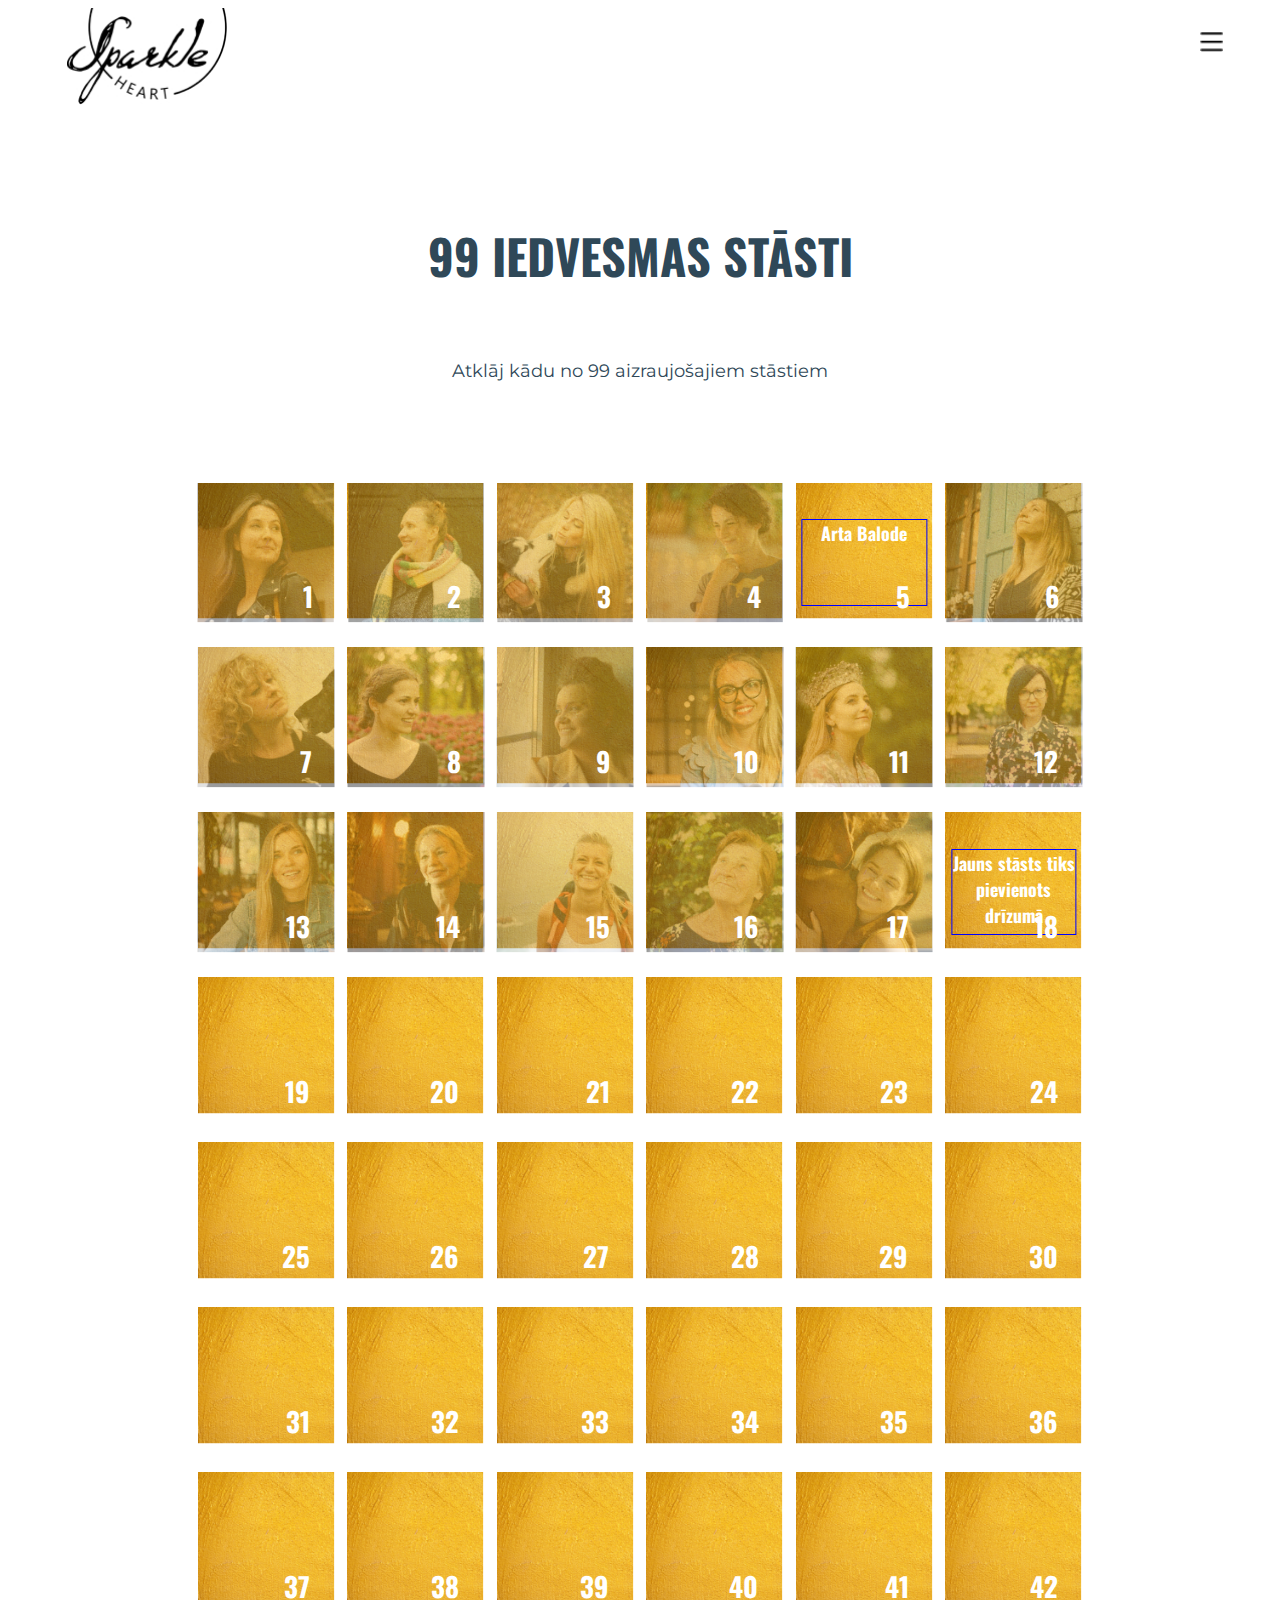
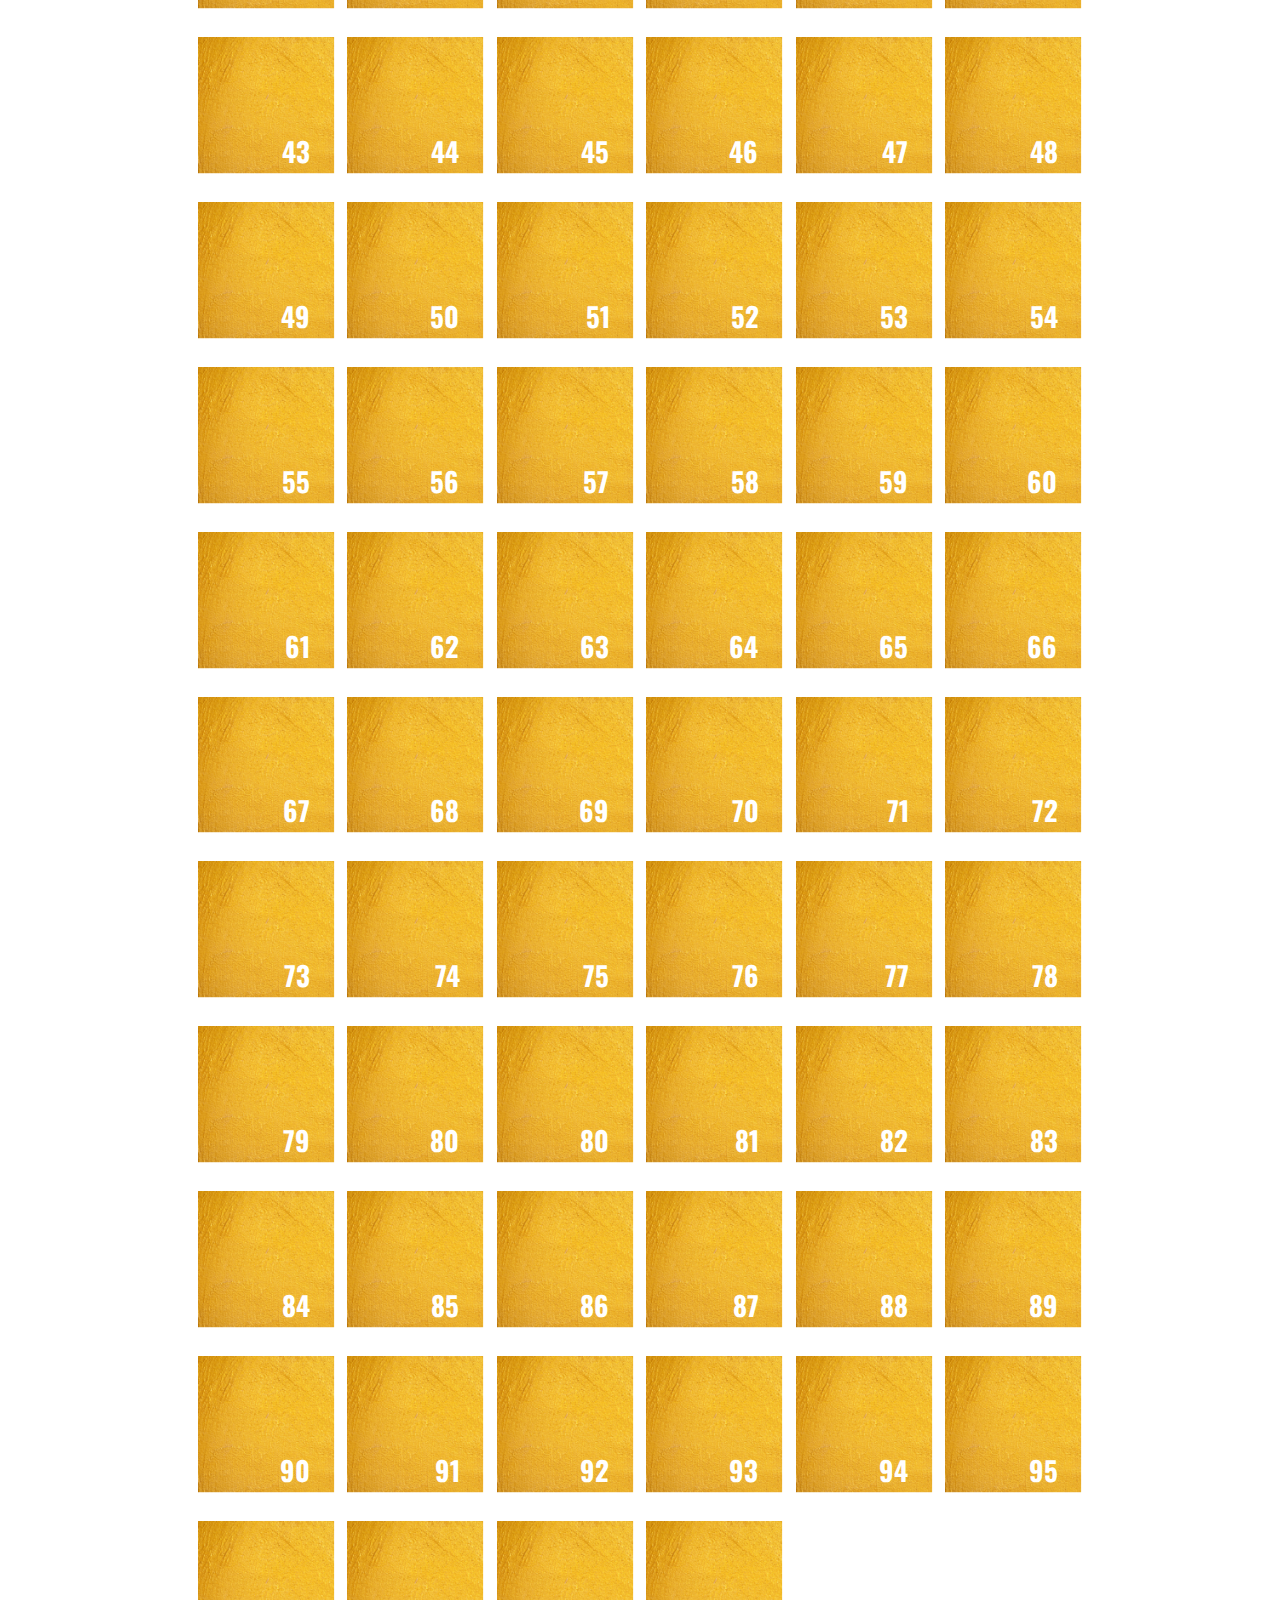
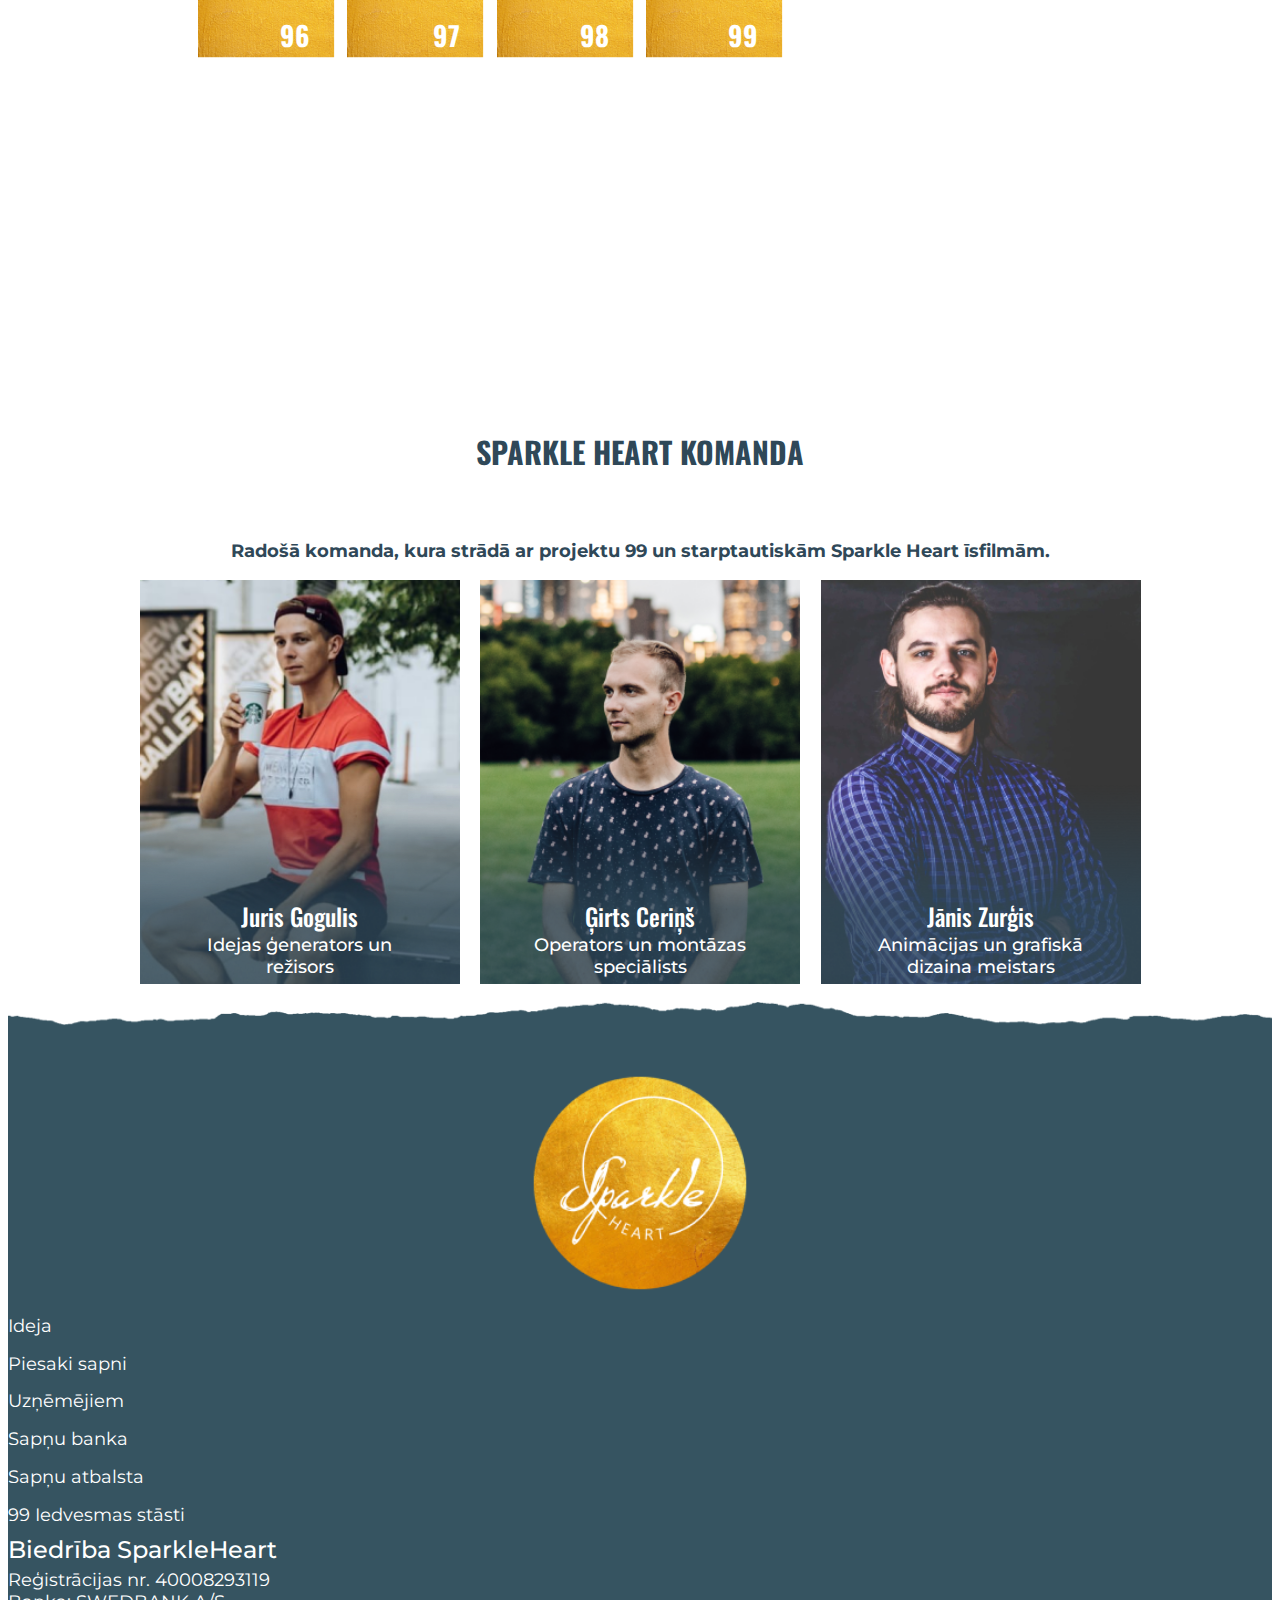
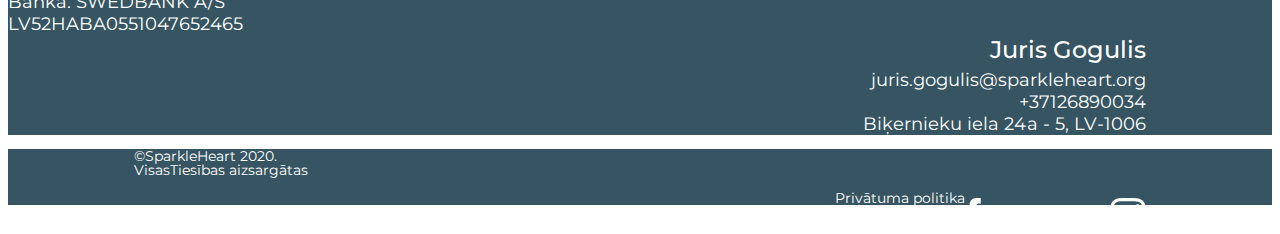
==== commit e317e3cb: "14.04 (2 dienu darbs)" ====
--- a/99Iedvesmas.html
+++ b/99Iedvesmas.html
@@ -24,29 +24,16 @@
 </head>
 <body>
 	<div class="container-fluid">   
-        <div class="row sparkleLogo">
-            <div class="col-md-2">
-            <a href="index.html">
-            <img class="logoImg" src="assets/img/BlackLogo3.jpg"></img>
-            </a>
-            </div>
-            <div class="col-md-10">
-                <nav class="navbar">
-                    <ul>
-                        <li class="navigacija"><a href="ideja.html">Ideja</a></li>    
-                        <li class="navigacija"><a href="sapnis.html">Piesaki sapni</a></li>
-                        <li class="navigacija"><a href="uznemejiem.html">Uzņēmējiem</a></li>
-                        <li class="navigacija"><a href="sapnuBanka.html">Sapņu banka</a></li>
-                        <li class="navigacija"><a href="sapnusAtbalsta.html">Sapņu atbalsta</a></li>
-                        <li class="navigacija activePage"><a href="#">99 Iedvesmas stāsti</a></li>
-                        <li class="navigacija"><a href="#">LV</a></li>
-                    </ul>
-                </nav>
-                <div class="wrapper">
-                <div class="xButton" onclick="showMenu()">&#10005;</div>
-                
-                </div>
-            </div>
+        <div class="row navGrid">
+            <div><img class="logoImg" src="assets/img/BlackLogo3.jpg" alt="Logo"></div>
+            <div class="navElement"><a href="ideja.html">Ideja</a></div>
+            <div class="navElement"><a href="sapnis.html">Piesaki sapni</a></div>
+            <div class="navElement"><a href="uznemejiem.html">Uzņēmējiem</a></div>
+            <div class="navElement"><a href="sapnuBanka.html">Sapņu banka</a></div>
+            <div class="navElement"><a href="sapnusAtbalsta.html">Sapņu atbalsta</a></div>
+            <div class="navElement"><a class="activePage" href="99Iedvesmas.html">99 Iedvesmas stāsti</a></div>
+            <div class="navElement"><a href="#">LV</a></div>
+            <div class="openMenuButton"><img id="om" src="assets/img/menu.png" onclick="showMenu()"></div>
         </div>
         
         <div class="row">
@@ -63,58 +50,156 @@
         <div class="row">
             <div class="grid-container">
                 <div class="gridContainerFreeSpace"></div>
-                <div class="grid-item"><img src="assets/img/gridColor.png"><div class="t"><img class="gridPictureTransparent" src="assets/img/gridPictures/1.png"></div><div class="gridNumber"><p>1</p></div></div>
-                <div class="grid-item"><img src="assets/img/gridColor.png"><img class="gridPictureTransparent" src="assets/img/gridPictures/2.png"><div class="gridNumber"><p>2</p></div></div>
-                <div class="grid-item"><img src="assets/img/gridColor.png"><img class="gridPictureTransparent" src="assets/img/gridPictures/3.png"><div class="gridNumber"><p>3</p></div></div>
-                <div class="grid-item"><img src="assets/img/gridColor.png"><img class="gridPictureTransparent" src="assets/img/gridPictures/4.png"><div class="gridNumber"><p>4</p></div></div>
-                <div class="grid-item"><img src="assets/img/gridColor.png"><div class="gridNumber"><p>5</p></div></div>
-                <div class="grid-item"><img src="assets/img/gridColor.png"><img class="gridPictureTransparent" src="assets/img/gridPictures/6.png"><div class="gridNumber"><p>6</p></div></div>
-               <div class="gridContainerFreeSpace"></div>
-               
-               <div class="gridContainerFreeSpace"></div>
-                <div class="grid-item"><img src="assets/img/gridColor.png"><p class="gridNumber">1</p></div>
-                <div class="grid-item"><img src="assets/img/gridColor.png"/></div>
-                <div class="grid-item"><img src="assets/img/gridColor.png"/></div>
-                <div class="grid-item"><img src="assets/img/gridColor.png"/></div>
-                <div class="grid-item"><img src="assets/img/gridColor.png"/></div>
-                <div class="grid-item"><img src="assets/img/gridColor.png"/></div>
-               <div class="gridContainerFreeSpace"></div>
-               
-               <div class="gridContainerFreeSpace"></div>
-                <div class="grid-item"><img src="assets/img/gridColor.png"><p class="gridNumber">1</p></div>
-                <div class="grid-item"><img src="assets/img/gridColor.png"/></div>
-                <div class="grid-item"><img src="assets/img/gridColor.png"/></div>
-                <div class="grid-item"><img src="assets/img/gridColor.png"/></div>
-                <div class="grid-item"><img src="assets/img/gridColor.png"/></div>
-                <div class="grid-item"><img src="assets/img/gridColor.png"/></div>
-               <div class="gridContainerFreeSpace"></div>
-               
-               <div class="gridContainerFreeSpace"></div>
-                <div class="grid-item"><img src="assets/img/gridColor.png"><p class="gridNumber">1</p></div>
-                <div class="grid-item"><img src="assets/img/gridColor.png"/></div>
-                <div class="grid-item hidden"><img src="assets/img/gridColor.png"/></div>
-                <div class="grid-item hidden"><img src="assets/img/gridColor.png"/></div>
-                <div class="grid-item hidden"><img src="assets/img/gridColor.png"/></div>
-                <div class="grid-item hidden"><img src="assets/img/gridColor.png"/></div>
-               <div class="gridContainerFreeSpace"></div>
-               
-               <div class="gridContainerFreeSpace"></div>
-                <div class="grid-item hidden"><img src="assets/img/gridColor.png"><p class="gridNumber">1</p></div>
-                <div class="grid-item hidden"><img src="assets/img/gridColor.png"/></div>
-                <div class="grid-item hidden"><img src="assets/img/gridColor.png"/></div>
-                <div class="grid-item hidden"><img src="assets/img/gridColor.png"/></div>
-                <div class="grid-item hidden"><img src="assets/img/gridColor.png"/></div>
-                <div class="grid-item hidden"><img src="assets/img/gridColor.png"/></div>
-               <div class="gridContainerFreeSpace"></div>
-               
-               <div class="gridContainerFreeSpace"></div>
-                <div class="grid-item hidden"><img src="assets/img/gridColor.png"><p class="gridNumber">1</p></div>
-                <div class="grid-item hidden"><img src="assets/img/gridColor.png"/></div>
-                <div class="grid-item hidden"><img src="assets/img/gridColor.png"/></div>
-                <div class="grid-item hidden"><img src="assets/img/gridColor.png"/></div>
-                <div class="grid-item hidden"><img src="assets/img/gridColor.png"/></div>
-                <div class="grid-item hidden"><img src="assets/img/gridColor.png"/></div>
-               <div class="gridContainerFreeSpace"></div>
+                <div class="grid-item" id="Picture_1" onclick="openVideo(this.id)"><div class="transPicDiv"><img src="assets/img/gridColor.png"><img class="gridPictureTransparent" id="picture1" src="assets/img/gridPictures/1.png"><div class="gridNumber"><p>1</p></div></div></div>
+                <div class="grid-item" id="Picture_2" onclick="openVideo(this.id)"><div class="transPicDiv"><img src="assets/img/gridColor.png"><img class="gridPictureTransparent" src="assets/img/gridPictures/2.png"><div class="gridNumber"><p>2</p></div></div></div>
+                <div class="grid-item" id="Picture_3" onclick="openVideo(this.id)"><div class="transPicDiv"><img src="assets/img/gridColor.png"><img class="gridPictureTransparent" src="assets/img/gridPictures/3.png"><div class="gridNumber"><p>3</p></div></div></div>
+                <div class="grid-item" id="Picture_4" onclick="openVideo(this.id)"><div class="transPicDiv"><img src="assets/img/gridColor.png"><img class="gridPictureTransparent" src="assets/img/gridPictures/4.png"><div class="gridNumber"><p>4</p></div></div></div>
+                <div class="grid-item" id="Arta Balode" onclick="openVideo(this.id)"><p class="gridNoPicture">Arta Balode</p><img src="assets/img/gridColor.png"><div class="gridNumber"><p>5</p></div></div>
+                <div class="grid-item" id="Picture_6" onclick="openVideo(this.id)"><div class="transPicDiv"><img src="assets/img/gridColor.png"><img class="gridPictureTransparent" src="assets/img/gridPictures/6.png"><div class="gridNumber"><p>6</p></div></div></div>
+               <div class="gridContainerFreeSpace"></div>
+               
+               <div class="gridContainerFreeSpace"></div>
+                <div class="grid-item" id="Picture_7" onclick="openVideo(this.id)"><div class="transPicDiv"><img src="assets/img/gridColor.png"><img class="gridPictureTransparent" src="assets/img/gridPictures/7.png"><div class="gridNumber"><p>7</p></div></div></div>
+                <div class="grid-item" id="Picture_8" onclick="openVideo(this.id)"><div class="transPicDiv"><img src="assets/img/gridColor.png"><img class="gridPictureTransparent" src="assets/img/gridPictures/8.png"><div class="gridNumber"><p>8</p></div></div></div>
+                <div class="grid-item" id="Picture_9" onclick="openVideo(this.id)"><div class="transPicDiv"><img src="assets/img/gridColor.png"><img class="gridPictureTransparent" src="assets/img/gridPictures/9.png"><div class="gridNumber"><p>9</p></div></div></div>
+                <div class="grid-item" id="Picture_10" onclick="openVideo(this.id)"><div class="transPicDiv"><img src="assets/img/gridColor.png"><img class="gridPictureTransparent" src="assets/img/gridPictures/10.png"><div class="gridNumber"><p>10</p></div></div></div>
+                <div class="grid-item" id="Picture_11" onclick="openVideo(this.id)"><div class="transPicDiv"><img src="assets/img/gridColor.png"><img class="gridPictureTransparent" src="assets/img/gridPictures/11.png"><div class="gridNumber"><p>11</p></div></div></div>
+                <div class="grid-item" id="Picture_12" onclick="openVideo(this.id)"><div class="transPicDiv"><img src="assets/img/gridColor.png"><img class="gridPictureTransparent" src="assets/img/gridPictures/12.png"><div class="gridNumber"><p>12</p></div></div></div>
+               <div class="gridContainerFreeSpace"></div>
+               
+               <div class="gridContainerFreeSpace"></div>
+                <div class="grid-item" id="Picture_13" onclick="openVideo(this.id)"><div class="transPicDiv"><img src="assets/img/gridColor.png"><img class="gridPictureTransparent" src="assets/img/gridPictures/13.png"><div class="gridNumber"><p>13</p></div></div></div>
+                <div class="grid-item" id="Picture_14" onclick="openVideo(this.id)"><div class="transPicDiv"><img src="assets/img/gridColor.png"><img class="gridPictureTransparent" src="assets/img/gridPictures/14-1.png"><div class="gridNumber"><p>14</p></div></div></div>
+                <div class="grid-item" id="Picture_15" onclick="openVideo(this.id)"><div class="transPicDiv"><img src="assets/img/gridColor.png"><img class="gridPictureTransparent" src="assets/img/gridPictures/15.png"><div class="gridNumber"><p>15</p></div></div></div>
+                <div class="grid-item" id="Picture_16" onclick="openVideo(this.id)"><div class="transPicDiv"><img src="assets/img/gridColor.png"><img class="gridPictureTransparent" src="assets/img/gridPictures/16.png"><div class="gridNumber"><p>16</p></div></div></div>
+                <div class="grid-item" id="Picture_17" onclick="openVideo(this.id)"><div class="transPicDiv"><img src="assets/img/gridColor.png"><img class="gridPictureTransparent" src="assets/img/gridPictures/17.png"><div class="gridNumber"><p>17</p></div></div></div>
+                <div class="grid-item" id="Coming Soon" onclick="openVideo(this.id)"><p class="gridNoPicture">Jauns stāsts tiks pievienots drīzumā</p><img src="assets/img/gridColor.png"><div class="gridNumber"><p>18</p></div></div>
+               <div class="gridContainerFreeSpace"></div>
+               
+               <div class="gridContainerFreeSpace"></div>
+                <div class="grid-item"><div class="transPicDiv"><img src="assets/img/gridColor.png"><div class="gridNumber"><p>19</p></div></div></div>
+                <div class="grid-item"><div class="transPicDiv"><img src="assets/img/gridColor.png"><div class="gridNumber"><p>20</p></div></div></div>
+                <div class="grid-item hidden"><div class="transPicDiv"><img src="assets/img/gridColor.png"><div class="gridNumber"><p>21</p></div></div></div>
+                <div class="grid-item hidden"><div class="transPicDiv"><img src="assets/img/gridColor.png"><div class="gridNumber"><p>22</p></div></div></div>
+                <div class="grid-item hidden"><div class="transPicDiv"><img src="assets/img/gridColor.png"><div class="gridNumber"><p>23</p></div></div></div>
+                <div class="grid-item hidden"><div class="transPicDiv"><img src="assets/img/gridColor.png"><div class="gridNumber"><p>24</p></div></div></div>
+               <div class="gridContainerFreeSpace"></div>
+               
+               <div class="gridContainerFreeSpace"></div>
+                <div class="grid-item hidden"><div class="transPicDiv"><img src="assets/img/gridColor.png"><div class="gridNumber"><p>25</p></div></div></div>
+                <div class="grid-item hidden"><div class="transPicDiv"><img src="assets/img/gridColor.png"><div class="gridNumber"><p>26</p></div></div></div>
+                <div class="grid-item hidden"><div class="transPicDiv"><img src="assets/img/gridColor.png"><div class="gridNumber"><p>27</p></div></div></div>
+                <div class="grid-item hidden"><div class="transPicDiv"><img src="assets/img/gridColor.png"><div class="gridNumber"><p>28</p></div></div></div>
+                <div class="grid-item hidden"><div class="transPicDiv"><img src="assets/img/gridColor.png"><div class="gridNumber"><p>29</p></div></div></div>
+                <div class="grid-item hidden"><div class="transPicDiv"><img src="assets/img/gridColor.png"><div class="gridNumber"><p>30</p></div></div></div>
+               <div class="gridContainerFreeSpace"></div>
+               
+               <div class="gridContainerFreeSpace"></div>
+                <div class="grid-item hidden"><div class="transPicDiv"><img src="assets/img/gridColor.png"><div class="gridNumber"><p>31</p></div></div></div>
+                <div class="grid-item hidden"><div class="transPicDiv"><img src="assets/img/gridColor.png"><div class="gridNumber"><p>32</p></div></div></div>
+                <div class="grid-item hidden"><div class="transPicDiv"><img src="assets/img/gridColor.png"><div class="gridNumber"><p>33</p></div></div></div>
+                <div class="grid-item hidden"><div class="transPicDiv"><img src="assets/img/gridColor.png"><div class="gridNumber"><p>34</p></div></div></div>
+                <div class="grid-item hidden"><div class="transPicDiv"><img src="assets/img/gridColor.png"><div class="gridNumber"><p>35</p></div></div></div>
+                <div class="grid-item hidden"><div class="transPicDiv"><img src="assets/img/gridColor.png"><div class="gridNumber"><p>36</p></div></div></div>
+               <div class="gridContainerFreeSpace"></div>
+               
+               <div class="gridContainerFreeSpace"></div>
+                <div class="grid-item hidden"><div class="transPicDiv"><img src="assets/img/gridColor.png"><div class="gridNumber"><p>37</p></div></div></div>
+                <div class="grid-item hidden"><div class="transPicDiv"><img src="assets/img/gridColor.png"><div class="gridNumber"><p>38</p></div></div></div>
+                <div class="grid-item hidden"><div class="transPicDiv"><img src="assets/img/gridColor.png"><div class="gridNumber"><p>39</p></div></div></div>
+                <div class="grid-item hidden"><div class="transPicDiv"><img src="assets/img/gridColor.png"><div class="gridNumber"><p>40</p></div></div></div>
+                <div class="grid-item hidden"><div class="transPicDiv"><img src="assets/img/gridColor.png"><div class="gridNumber"><p>41</p></div></div></div>
+                <div class="grid-item hidden"><div class="transPicDiv"><img src="assets/img/gridColor.png"><div class="gridNumber"><p>42</p></div></div></div>
+               <div class="gridContainerFreeSpace"></div>
+               
+               <div class="gridContainerFreeSpace"></div>
+                <div class="grid-item hidden"><div class="transPicDiv"><img src="assets/img/gridColor.png"><div class="gridNumber"><p>43</p></div></div></div>
+                <div class="grid-item hidden"><div class="transPicDiv"><img src="assets/img/gridColor.png"><div class="gridNumber"><p>44</p></div></div></div>
+                <div class="grid-item hidden"><div class="transPicDiv"><img src="assets/img/gridColor.png"><div class="gridNumber"><p>45</p></div></div></div>
+                <div class="grid-item hidden"><div class="transPicDiv"><img src="assets/img/gridColor.png"><div class="gridNumber"><p>46</p></div></div></div>
+                <div class="grid-item hidden"><div class="transPicDiv"><img src="assets/img/gridColor.png"><div class="gridNumber"><p>47</p></div></div></div>
+                <div class="grid-item hidden"><div class="transPicDiv"><img src="assets/img/gridColor.png"><div class="gridNumber"><p>48</p></div></div></div>
+               <div class="gridContainerFreeSpace"></div>
+               
+               <div class="gridContainerFreeSpace"></div>
+                <div class="grid-item hidden"><div class="transPicDiv"><img src="assets/img/gridColor.png"><div class="gridNumber"><p>49</p></div></div></div>
+                <div class="grid-item hidden"><div class="transPicDiv"><img src="assets/img/gridColor.png"><div class="gridNumber"><p>50</p></div></div></div>
+                <div class="grid-item hidden"><div class="transPicDiv"><img src="assets/img/gridColor.png"><div class="gridNumber"><p>51</p></div></div></div>
+                <div class="grid-item hidden"><div class="transPicDiv"><img src="assets/img/gridColor.png"><div class="gridNumber"><p>52</p></div></div></div>
+                <div class="grid-item hidden"><div class="transPicDiv"><img src="assets/img/gridColor.png"><div class="gridNumber"><p>53</p></div></div></div>
+                <div class="grid-item hidden"><div class="transPicDiv"><img src="assets/img/gridColor.png"><div class="gridNumber"><p>54</p></div></div></div>
+               <div class="gridContainerFreeSpace"></div>
+               
+               <div class="gridContainerFreeSpace"></div>
+                <div class="grid-item hidden"><div class="transPicDiv"><img src="assets/img/gridColor.png"><div class="gridNumber"><p>55</p></div></div></div>
+                <div class="grid-item hidden"><div class="transPicDiv"><img src="assets/img/gridColor.png"><div class="gridNumber"><p>56</p></div></div></div>
+                <div class="grid-item hidden"><div class="transPicDiv"><img src="assets/img/gridColor.png"><div class="gridNumber"><p>57</p></div></div></div>
+                <div class="grid-item hidden"><div class="transPicDiv"><img src="assets/img/gridColor.png"><div class="gridNumber"><p>58</p></div></div></div>
+                <div class="grid-item hidden"><div class="transPicDiv"><img src="assets/img/gridColor.png"><div class="gridNumber"><p>59</p></div></div></div>
+                <div class="grid-item hidden"><div class="transPicDiv"><img src="assets/img/gridColor.png"><div class="gridNumber"><p>60</p></div></div></div>
+               <div class="gridContainerFreeSpace"></div>
+               
+               <div class="gridContainerFreeSpace"></div>
+                <div class="grid-item hidden"><div class="transPicDiv"><img src="assets/img/gridColor.png"><div class="gridNumber"><p>61</p></div></div></div>
+                <div class="grid-item hidden"><div class="transPicDiv"><img src="assets/img/gridColor.png"><div class="gridNumber"><p>62</p></div></div></div>
+                <div class="grid-item hidden"><div class="transPicDiv"><img src="assets/img/gridColor.png"><div class="gridNumber"><p>63</p></div></div></div>
+                <div class="grid-item hidden"><div class="transPicDiv"><img src="assets/img/gridColor.png"><div class="gridNumber"><p>64</p></div></div></div>
+                <div class="grid-item hidden"><div class="transPicDiv"><img src="assets/img/gridColor.png"><div class="gridNumber"><p>65</p></div></div></div>
+                <div class="grid-item hidden"><div class="transPicDiv"><img src="assets/img/gridColor.png"><div class="gridNumber"><p>66</p></div></div></div>
+               <div class="gridContainerFreeSpace"></div>
+               
+               <div class="gridContainerFreeSpace"></div>
+                <div class="grid-item hidden"><div class="transPicDiv"><img src="assets/img/gridColor.png"><div class="gridNumber"><p>67</p></div></div></div>
+                <div class="grid-item hidden"><div class="transPicDiv"><img src="assets/img/gridColor.png"><div class="gridNumber"><p>68</p></div></div></div>
+                <div class="grid-item hidden"><div class="transPicDiv"><img src="assets/img/gridColor.png"><div class="gridNumber"><p>69</p></div></div></div>
+                <div class="grid-item hidden"><div class="transPicDiv"><img src="assets/img/gridColor.png"><div class="gridNumber"><p>70</p></div></div></div>
+                <div class="grid-item hidden"><div class="transPicDiv"><img src="assets/img/gridColor.png"><div class="gridNumber"><p>71</p></div></div></div>
+                <div class="grid-item hidden"><div class="transPicDiv"><img src="assets/img/gridColor.png"><div class="gridNumber"><p>72</p></div></div></div>
+               <div class="gridContainerFreeSpace"></div>
+               
+               <div class="gridContainerFreeSpace"></div>
+                <div class="grid-item hidden"><div class="transPicDiv"><img src="assets/img/gridColor.png"><div class="gridNumber"><p>73</p></div></div></div>
+                <div class="grid-item hidden"><div class="transPicDiv"><img src="assets/img/gridColor.png"><div class="gridNumber"><p>74</p></div></div></div>
+                <div class="grid-item hidden"><div class="transPicDiv"><img src="assets/img/gridColor.png"><div class="gridNumber"><p>75</p></div></div></div>
+                <div class="grid-item hidden"><div class="transPicDiv"><img src="assets/img/gridColor.png"><div class="gridNumber"><p>76</p></div></div></div>
+                <div class="grid-item hidden"><div class="transPicDiv"><img src="assets/img/gridColor.png"><div class="gridNumber"><p>77</p></div></div></div>
+                <div class="grid-item hidden"><div class="transPicDiv"><img src="assets/img/gridColor.png"><div class="gridNumber"><p>78</p></div></div></div>
+               <div class="gridContainerFreeSpace"></div>
+               
+               <div class="gridContainerFreeSpace"></div>
+                <div class="grid-item hidden"><div class="transPicDiv"><img src="assets/img/gridColor.png"><div class="gridNumber"><p>79</p></div></div></div>
+                <div class="grid-item hidden"><div class="transPicDiv"><img src="assets/img/gridColor.png"><div class="gridNumber"><p>80</p></div></div></div>
+                <div class="grid-item hidden"><div class="transPicDiv"><img src="assets/img/gridColor.png"><div class="gridNumber"><p>80</p></div></div></div>
+                <div class="grid-item hidden"><div class="transPicDiv"><img src="assets/img/gridColor.png"><div class="gridNumber"><p>81</p></div></div></div>
+                <div class="grid-item hidden"><div class="transPicDiv"><img src="assets/img/gridColor.png"><div class="gridNumber"><p>82</p></div></div></div>
+                <div class="grid-item hidden"><div class="transPicDiv"><img src="assets/img/gridColor.png"><div class="gridNumber"><p>83</p></div></div></div>
+               <div class="gridContainerFreeSpace"></div>
+               
+               <div class="gridContainerFreeSpace"></div>
+                <div class="grid-item hidden"><div class="transPicDiv"><img src="assets/img/gridColor.png"><div class="gridNumber"><p>84</p></div></div></div>
+                <div class="grid-item hidden"><div class="transPicDiv"><img src="assets/img/gridColor.png"><div class="gridNumber"><p>85</p></div></div></div>
+                <div class="grid-item hidden"><div class="transPicDiv"><img src="assets/img/gridColor.png"><div class="gridNumber"><p>86</p></div></div></div>
+                <div class="grid-item hidden"><div class="transPicDiv"><img src="assets/img/gridColor.png"><div class="gridNumber"><p>87</p></div></div></div>
+                <div class="grid-item hidden"><div class="transPicDiv"><img src="assets/img/gridColor.png"><div class="gridNumber"><p>88</p></div></div></div>
+                <div class="grid-item hidden"><div class="transPicDiv"><img src="assets/img/gridColor.png"><div class="gridNumber"><p>89</p></div></div></div>
+               <div class="gridContainerFreeSpace"></div>
+               
+               <div class="gridContainerFreeSpace"></div>
+                <div class="grid-item hidden"><div class="transPicDiv"><img src="assets/img/gridColor.png"><div class="gridNumber"><p>90</p></div></div></div>
+                <div class="grid-item hidden"><div class="transPicDiv"><img src="assets/img/gridColor.png"><div class="gridNumber"><p>91</p></div></div></div>
+                <div class="grid-item hidden"><div class="transPicDiv"><img src="assets/img/gridColor.png"><div class="gridNumber"><p>92</p></div></div></div>
+                <div class="grid-item hidden"><div class="transPicDiv"><img src="assets/img/gridColor.png"><div class="gridNumber"><p>93</p></div></div></div>
+                <div class="grid-item hidden"><div class="transPicDiv"><img src="assets/img/gridColor.png"><div class="gridNumber"><p>94</p></div></div></div>
+                <div class="grid-item hidden"><div class="transPicDiv"><img src="assets/img/gridColor.png"><div class="gridNumber"><p>95</p></div></div></div>
+               <div class="gridContainerFreeSpace"></div>
+               
+               <div class="gridContainerFreeSpace"></div>
+                <div class="grid-item hidden"><div class="transPicDiv"><img src="assets/img/gridColor.png"><div class="gridNumber"><p>96</p></div></div></div>
+                <div class="grid-item hidden"><div class="transPicDiv"><img src="assets/img/gridColor.png"><div class="gridNumber"><p>97</p></div></div></div>
+                <div class="grid-item hidden"><div class="transPicDiv"><img src="assets/img/gridColor.png"><div class="gridNumber"><p>98</p></div></div></div>
+                <div class="grid-item hidden"><div class="transPicDiv"><img src="assets/img/gridColor.png"><div class="gridNumber"><p>99</p></div></div></div>
+               <div class="gridContainerFreeSpace"></div>
+
             </div>
         </div>
         <div class="row">
@@ -129,9 +214,9 @@
         <div class="row">
             <div class="grid-container2">
                 <div></div>
-                <div class="grid-item2"><img src="assets/img/juris2.png"/><div class="pictureDescGridContainer2"><p>Juris Gogulis</p><p>Idejas ģenerators un režisors</p></div></div>
-                <div class="grid-item2"><img src="assets/img/girts.png"/><div class="pictureDescGridContainer2"><p>Ģirts Ceriņš</p><p>Operators un montāzas speciālists</p></div></div>
-                <div class="grid-item2"><img src="assets/img/janis.png"/><div class="pictureDescGridContainer2"><p>Jānis Zurģis</p><p>Animācijas un grafiskā dizaina meistars</p></div></div>
+                <div class="grid-item2"><img src="assets/img/juris2.png"/><img class="rectangle" src="assets/img/Rectangle.png"><div class="pictureDescGridContainer2"><p>Juris Gogulis</p><p>Idejas ģenerators un režisors</p></div></div>
+                <div class="grid-item2"><img src="assets/img/girts.png"/><img class="rectangle" src="assets/img/Rectangle.png"><div class="pictureDescGridContainer2"><p>Ģirts Ceriņš</p><p>Operators un montāzas speciālists</p></div></div>
+                <div class="grid-item2"><img src="assets/img/janis.png"/><img class="rectangle" src="assets/img/Rectangle.png"><div class="pictureDescGridContainer2"><p>Jānis Zurģis</p><p>Animācijas un grafiskā dizaina meistars</p></div></div>
                 <div></div>
             </div>
         </div>
@@ -194,21 +279,51 @@
         </div>       
     </div>
        
-    <div class="overlayMenu"onclick="showMenu()">
-        <ul id="OM">
-            <li><a href="index.html">Ideja</a></li>
-            <li><a href="index.html">Piesaki sapni</a></li>
-            <li><a href="index.html">Uzņēmējiem</a></li>
-            <li><a href="index.html">Sapņu banka</a></li>
-            <li><a href="index.html">Sapņu atbalsta</a></li>
-            <li><a href="index.html">99 Iedvesmas stāsti</a></li>   
-            <li><a href="index.html">LV</a></li>             
+     <div class="overlayMenu" id="OM">
+        <div class="row navGrid">
+            <div><img class="logoImg" src="assets/img/BlackLogo3.jpg" alt="Logo"></div>
+            <div class="openMenuButton"><img id="cm" src="assets/img/x.svg" onclick="showMenu()"></div>
+        </div>
+            
+            
+        <div id="overlayGrid">
+            <div></div>
+            <div class="activePageOM"><p>LV<p></div>
+            <div><p>EN</p></div>
+            <div><p>RU</p></div>
+            <div></div>
+        </div>
+    
+    
+        <ul>
+            <li><a href="ideja.html">Ideja</a></li>
+            <li><a href="sapnis.html">Piesaki sapni</a></li>
+            <li><a href="uznemejiem.html">Uzņēmējiem</a></li>
+            <li><a href="sapnuBanka.html">Sapņu banka</a></li>
+            <li><a href="sapnusAtbalsta.html">Sapņu atbalsta</a></li>
+            <div class="activePageBold"><li><a class="activePageOM" href="99Iedvesmas.html">99 Iedvesmas stāsti</a></li></div>             
         </ul>
     </div>
     
     <div id="fixedAnchorLink" onclick="window.scrollTo(0, 0);">
     
     </div>
+    
+    <div id="videoOverlay">
+        <div class="row videoClose"><p><span onclick="closeVideo()">&#10005;<span></p></div>
+        <div class="row">
+            <div class="wrapper">
+                <video class="videoGrid" id="video" poster="assets/img/BRMEITA1.png">
+                    <source src="assets/img/vid.mkv" type="video/mp4">
+                </video>
+                    <img id="buttonBackground" src="assets/img/whiteCircle.png" alt="">
+                    <img id="playButton" src="assets/img/playButton.png" alt="">
+            </div>
+        </div>
+        <div class="row"><p id="videoName">Arta Balode<p></div>
+    </div>
+    
+    
     
     
    <!-- JavaScript -->
--- a/assets/css/style.css
+++ b/assets/css/style.css
@@ -1,5 +1,5 @@
 div {
-    border: 1px solid red;
+    border: 0px solid red;
 }
 
 
@@ -48,14 +48,14 @@
 .logoImg{
     display:block;
     margin: 0 auto 0 auto;
-    float:right;
     max-width:160px;
     width:100%;
     height:auto;
     cursor:pointer;
-}
-
-.navigacija {
+    text-align:center;
+}
+
+.navigacija{
   float: left;
   font-size:18px;
   font-family: 'Montserrat', sans-serif;
@@ -76,6 +76,36 @@
   color:gray;
   font-weight:bold;
 }
+
+.navGrid {
+  display:grid;
+  grid-template-columns: 17% 9% auto auto auto auto 15% auto;
+  font-size:18px;
+  font-family: 'Montserrat', sans-serif;
+  border: 0px solid green;
+  font-weight:bold;
+}
+
+.navGrid div{
+    position:relative;
+}
+
+.navGrid a {
+  display: block;
+  text-align: center;  
+  text-decoration: none;
+  color:black;
+  position:absolute;
+  bottom:9px;
+}
+
+.navGrid a:hover {
+  color:gray;
+  font-weight:bold;
+
+}
+
+
 
 .button1{
     width:233px;
@@ -255,15 +285,15 @@
 }
 
 
-.video{
+#video{
     position:relative;
-    width:100%;
-    
-}
-
-.vid{}
-
-.playButton{
+    width:100%;   
+}
+
+
+
+
+#playButton{
     position:absolute;
     cursor:pointer;
     width:6%;
@@ -273,7 +303,7 @@
 }
 
 
-.buttonBackground{
+#buttonBackground{
     position:absolute;
     cursor:pointer;
     width:5.7%;
@@ -294,7 +324,7 @@
     
 }
 .ripped3{
-  bottom:10%;
+  bottom:0;
 }
 
 .ripped4{
@@ -400,10 +430,25 @@
     right:0;
     z-index:3;
     cursor:pointer;
-    font-size:55px;
+    font-size:35px;
     color:black;
-    font-weight:bold;
-    
+    font-weight:bold;    
+}
+
+.xButton img{
+    margin-top:30px;
+    max-width:100px;
+    width:100%;
+}
+
+#cm{
+    display:none;
+    position:absolute;
+    right:5%;
+    top:25%;
+    max-width:23px;
+    width:100%;
+    cursor:pointer;
 }
 
 
@@ -547,7 +592,7 @@
     position:relative;
     z-index:30;
     display: grid;
-    grid-template-columns: 20% auto auto auto 20%;
+    grid-template-columns: auto 30px 30px 30px auto;
     grid-gap:15px;
     margin-bottom:80px;
     width:100%;
@@ -555,12 +600,17 @@
     font-weight:600;
     text-align:center;
     font-family: 'Montserrat', sans-serif;
-    
-}
-
-
-#OM{
-    padding-top:150px;
+}
+
+#overlayGrid div{
+    position:relative;
+}
+
+#overlayGrid p{
+    position:absolute;
+    top:0;
+    margin-bottom:0;
+    cursor:pointer;
 }
 
 .rekviziti{
@@ -625,6 +675,13 @@
     line-height:36px;    
 }
 
+.rectangleJuris{
+   position:absolute;
+   bottom:0;
+   max-height:60%;
+   min-width:100%;
+}
+
 .titleKenLudden{
     font-family: 'Oswald', sans-serif;
     font-size:24px;
@@ -668,7 +725,11 @@
     border-bottom: 3px solid orange;
 }
 
-.activePageOM{
+.activePageOM p{
+    border-bottom: 3px solid orange;
+}
+
+ul .activePageOM{
     border-bottom: 5px solid orange;
 }
 
@@ -874,7 +935,7 @@
 .dropdownBox{
     background-color:#C4C4C4;
     opacity:0.4;
-    width:300px;
+    width:100%;
     border-radius:5px;
 }
 
@@ -885,36 +946,89 @@
     font-weight:bold;
 }
 
-.leftDropdownBox{
-    float:right;
+.leftDropdownBox, .rightDropdownBox{   
+    margin-bottom:30px;
+}
+
+.dropDownBoxGrid{
+    display:grid;
+    grid-template-columns: auto 15% 15% auto;
+    column-gap:0;
     position:relative;
-    right:2%;
-    margin-bottom:30px;
-}
-
-.rightDropdownBox{
-    margin-left:2%;
-    margin-bottom:30px;
-}
+}
+
 .dropdownBox{
     color:#2F4858;
     font-size:18px;
     font-family: 'Montserrat', sans-serif;
     line-height:21.94px;
     border:none;
-}
+    padding-left:10px;
+    padding-right:10px;
+    height: 43px;
+}
+
+.selectedItemsGrid{
+    display:grid;
+    grid-template-columns: 20% 15% 30% 15% 20%;
+}
+
+
+.selectedItemsGrid div{
+    position:relative;
+}
+
+.selectedItemsGrid h6{
+    font-family: 'Montserrat', sans-serif;
+    font-weight:500;
+    font-size:24px;
+    color:#2F4858;
+    
+
+    
+}
+
+.selectedItemsGrid p{
+    font-family: 'Montserrat', sans-serif;
+    font-weight:400;
+    font-size:18px;
+    color:#2F4858;
+    text-align:right;
+}
+
+.selectedItemsGrid img{
+    max-width:120px;
+    width:100%;
+}
+
+
+
+/**/
+
+
+
+
+
+
+
+
+
+
+
+
+/**/
+
 
 .grid-container{
     display: grid;
     grid-template-columns: 14% auto auto auto auto auto auto 14%;
     grid-gap: 1%;
-    margin-bottom:150px;
+    margin-bottom:750px;
 }
 
 .grid-container img{
     max-width:205px;
-    width:100%;
-
+    width:100%;       
 }
 
 .grid-item{
@@ -922,37 +1036,57 @@
     text-align: center;
     cursor:pointer;
     position:relative;
-}
-
+
+}
 
 .gridNumber{
     position:absolute;
     color:white;
     font-family: 'Oswald', sans-serif;
     font-size:36px;
+    font-size:3vh;   
     font-weight:900;
     z-index:2;
     width:100%;
-    height:100%;
-    top:0;
+    bottom:0;
     left:0;    
-    
-}
+    border: 0px solid green;
+    line-height:0;
+}
+
 
 .gridNumber p{
     position:absolute;
     bottom:0;
-    right:5%;
-}
+    right:15%;
+    transform: translate(-15%, 0);
+}
+
+/*
+.gridNumber p{
+    width:100%;
+    position:absolute; 
+    bottom:0;
+    display:block;
+    margin: auto auto 0 auto;
+    transform:translateX(-5%);
+    border: 1px solid green;
+
+}*/
 
 .gridPictureTransparent{
     position:absolute;
     z-index:2;
-    left:0;
+    align-self: center;
     top:0;
     opacity:.4;
     height:100%;
-}
+    left:50%;
+    transform:translateX(-50%);
+}
+
+
+
 
 .titleSparkleHeart{
     font-family: 'Oswald', sans-serif;
@@ -987,6 +1121,14 @@
     width:100%;
 }
 
+.rectangle{
+    position:absolute;
+    top:0;
+    z-index:40;
+    left:50%;
+    transform:translateX(-50%);
+}
+
 .grid-containerPictures1{
     display: grid;
     grid-template-columns: 25% 25% 23% 27%;
@@ -999,10 +1141,24 @@
     
 }
 
-.gridItemPictures1{
-  
-
-}
+.gridNoPicture{
+    position:absolute;
+    border: 1px solid blue;
+    bottom:0;
+    left:50%;
+    transform:translateX(-50%);
+    width:90%;
+    height:60%;
+    text-align:center;
+    vertical-align:middle;
+    color:white;
+    font-family: 'Oswald', sans-serif;
+    font-weight:700;
+    font-size: 24px;
+    font-size: 1.4vw;
+}
+
+
 
 #submitMessage1{
     text-align:center;
@@ -1030,10 +1186,13 @@
 }
 
 .pictureJurisRow{
-    
-    height:800px;
-    background-image: url(.img/Juris.png);
-}
+    height:900px;
+    background: url("../img/Juris.png");
+    background-repeat: no-repeat;
+    background-size:cover;
+    background-color:orange;
+}
+
 
 .cliffGrid{
         display: grid;
@@ -1100,6 +1259,213 @@
     position:relative;
 }
 
+#videoOverlay{
+    width:100%;
+    height:100%;   
+    position:fixed;
+    top:0;
+    left:0;
+    z-index:30;
+    background: rgba(47, 72, 88, 0.9); 
+    display:none;
+}
+
+#videoOverlay #buttonBackground{
+    max-width:90px;
+}
+
+#videoOverlay #playButton{
+    max-width:100px;
+}
+
+
+#videoOverlay{
+    color:white;
+    font-size:36px;
+    font-weight:500px;
+    font-family: 'Oswald', sans-serif;
+    text-align:center;
+}
+
+.videoClose p{
+    margin-top:50px;   
+    text-align:right;
+}
+
+.videoClose p span{
+    cursor:pointer;
+    margin-right:5%;
+}
+
+.videoGrid{
+    max-width:1350px;  
+    width:100%;
+    /*position:relative;*/
+}
+
+#map{
+    height:800px;
+    width:100%;
+    position:relative;
+}
+
+.zoomButton{
+    position:absolute;
+    top:0;
+    left:0;
+    z-index:10p;
+}
+
+.activePageBold li a{
+    font-weight:bold;
+}
+
+.background404{
+    background-color:#FFCB66;
+    min-height:800px;
+}
+
+.background404 p{
+    text-align:center;
+}
+
+
+
+.background404 p:nth-of-type(1){
+    margin-top:170px;
+    color:white;
+    font-weight:700;
+    font-size:96px;
+    font-family: 'Oswald', sans-serif;
+}
+
+.background404 p:nth-of-type(2){
+    color:#2F4858;
+    font-weight:700;
+    font-size:36px;
+    font-family: 'Oswald', sans-serif;
+}
+
+.background404 p:nth-of-type(3){
+    margin-top:40px;
+    color:#2F4858;
+    font-weight:400;
+    font-size:18px;
+    font-family: 'Montserrat', sans-serif;
+}
+
+.background404 button{
+    font-family: 'Montserrat', sans-serif;
+    font-size:18px;
+    color:#FFCB66;
+    background-color:white;
+    border:none;
+    border-radius: 40px 40px 40px 40px;
+    outline:none;
+    width:185px;
+    height:50px;
+    display:block;
+    margin: 0 auto 0 auto;
+    margin-top:60px;
+}
+
+.background404 a{
+    text-decoration:none;
+}
+
+.mapMarkerDesc{
+    display:grid;
+    grid-template-columns: 40% 60%;
+    background: rgba(255, 168, 0, 0.5);
+    opacity:1;
+    width:486px;
+    height: 175px;
+    border-radius: 5px 5px 5px 5px;
+}
+
+.mapMarkerDesc h6{
+    margin-right:20px;
+    margin-top:20px;
+    font-family: 'Oswald', sans-serif;
+    font-size:24px;
+    text-align:right;
+    font-weight:500;
+    color:#2F4858;
+}
+
+.mapMarkerDesc p{
+    margin-right:20px;
+    margin-top:40px;
+    font-family: 'Montserrat', sans-serif;
+    font-size:18px;
+    text-align:right;
+    font-weight:400;
+    color:#2F4858;
+    line-height:22px;
+}
+
+.mapMarkerDesc div{
+    position:relative;
+}
+
+.mapMarkerDesc img{
+    position:absolute;
+    top:0;
+    bottom:0;
+    left:0;
+    right:0;
+    margin: auto;   
+}
+
+.gm-style-iw-c > button{
+    display:none !important;
+    
+}
+
+.gm-style .gm-style-iw-d::-webkit-scrollbar-track, .gm-style .gm-style-iw-d::-webkit-scrollbar-track-piece, .gm-style .gm-style-iw-c, .gm-style .gm-style-iw-t::after{
+    background: rgba(255, 168, 0, 0.0);
+    box-shadow:none;
+    }
+
+
+.gmnoprint button{
+    padding-bottom:20px;;
+}
+
+.gm-style-mtc {
+  display: none;
+}
+
+.gm-fullscreen-control{
+    display:none;
+}
+
+.gm-svpc{
+    display:none;
+}
+
+.openMenuButton{
+        display:none;
+}
+
+#om{
+    position:absolute;
+    right:5%;
+    top:25%;
+    max-width:23px;
+    width:100%;
+    cursor:pointer;
+}
+
+#cm{
+    position:absolute;
+    right:8%;
+    top:25%;
+    max-width:23px;
+    width:100%;
+    cursor:pointer;
+}
+
 
 
 
@@ -1115,6 +1481,22 @@
        /*padding:0 7px;*/
        margin-right:25px;
     }
+    
+    .navGrid a{
+        font-size:17px;
+    }
+    
+    .navElement{
+        display:none;
+    }
+    .navGrid{
+        grid-template-columns: 22% auto;
+    }
+    
+    .openMenuButton{
+        display:block;
+    }
+    
 }
 
 @media only screen and (max-width: 1200px){
@@ -1124,7 +1506,10 @@
         .xButton{
         display:block;        
         right:10%;                
-    }                
+    }
+    .navGrid a{
+        display:none;
+    }    
 }
 
 
@@ -1522,24 +1907,24 @@
     }
     
     .grid-container{
-    display: grid;
-    grid-template-columns: auto auto;
-    grid-gap:0;
+        display: grid;
+        grid-template-columns: auto auto;
+        grid-gap:0;
+        grid-row-gap:14px;
+        margin-bottom:85px;
     }
         
-    .grid-container .grid-item:nth-of-type(even){
+    /*.grid-container .grid-item:nth-of-type(even){
         padding-left:18px;
     }
     .grid-container .grid-item:nth-of-type(odd){
         padding-right:18px;
-    }
-    
-    
+    }*/
+      
     .grid-container img{
         max-width:380px;
         padding-left:7px;
         padding-right:7px;
-        padding-bottom:12px;   
     }
     
 
@@ -1574,15 +1959,47 @@
     font-size:18px;
     }
 
-
     .pictureDescGridContainer2 p:nth-of-type(2){
     font-size:14px;
     }
     
-    
-    
-    
-}
-
-
-
+    /*.transPicDiv img{
+        padding:0;
+    }*/
+    
+    /*.transPicDiv img:nth-of-type(even){
+        padding-left:24px;
+    }
+    .transPicDiv img:nth-of-type(odd){
+         padding-left:0px
+    }*/
+    
+    .pictureJurisRow{
+        background-position:65% 0;
+        height:500px;
+    }
+    
+    .videoClose p{
+    margin-top:200px;   
+    }
+    
+    .videoGrid{
+        max-width:400px;
+    }
+    
+    .xButton{
+        font-size:20px;
+        margin-top:30px;
+        
+        
+    }
+    
+    .gridNoPicture{
+        font-size: 6vw;
+    }
+    
+    
+}
+
+
+
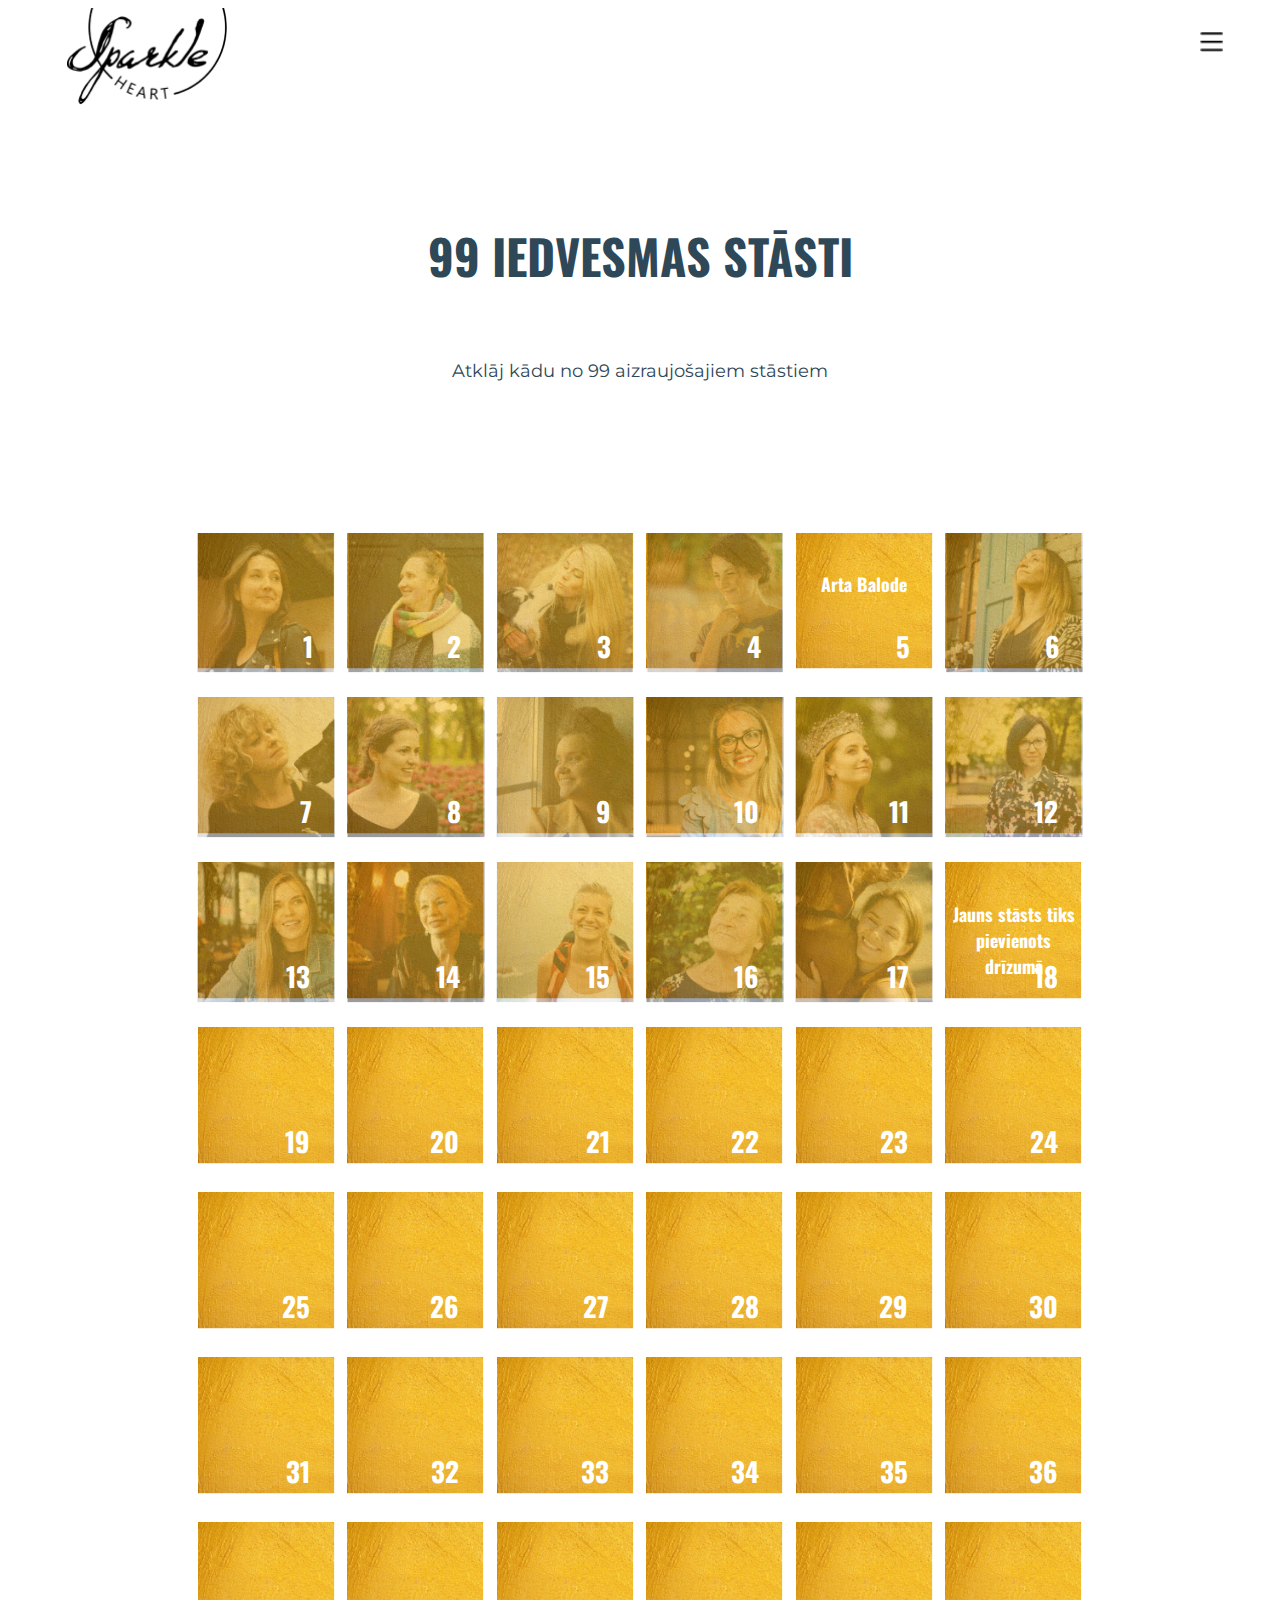
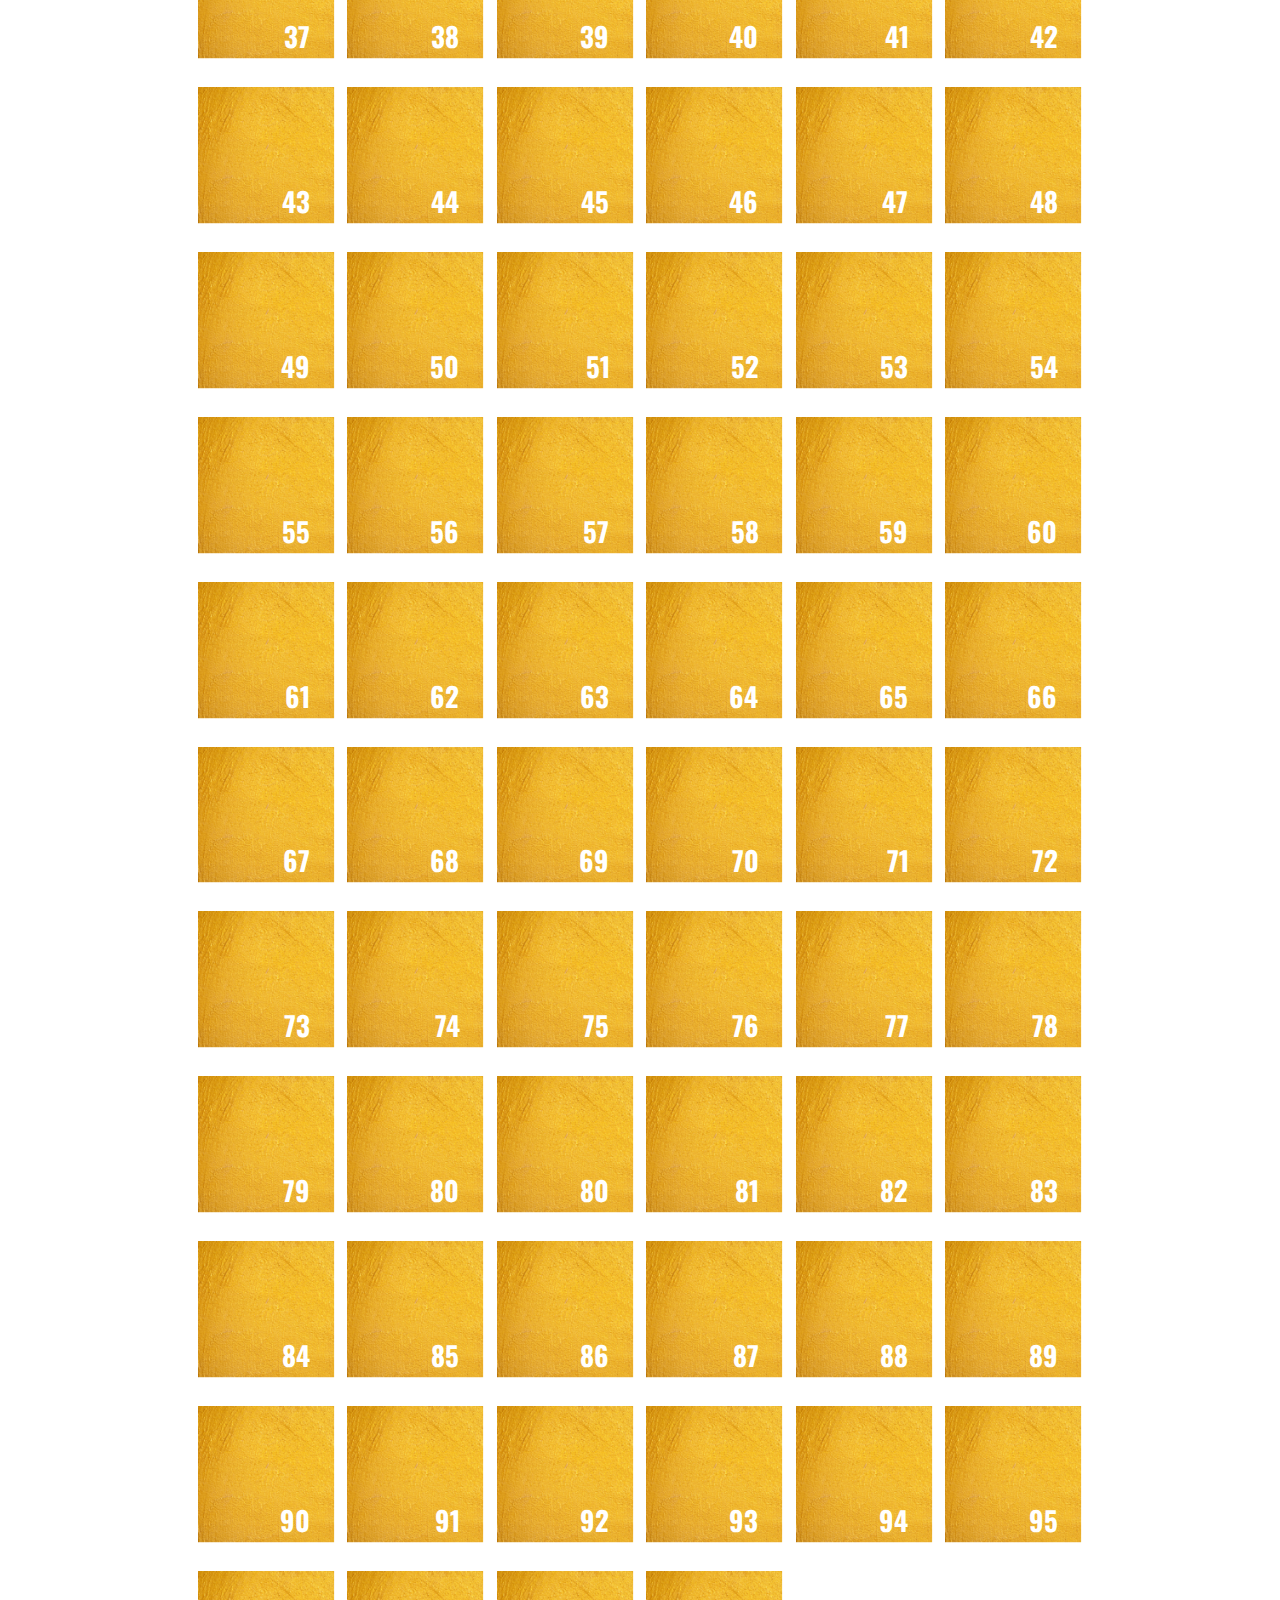
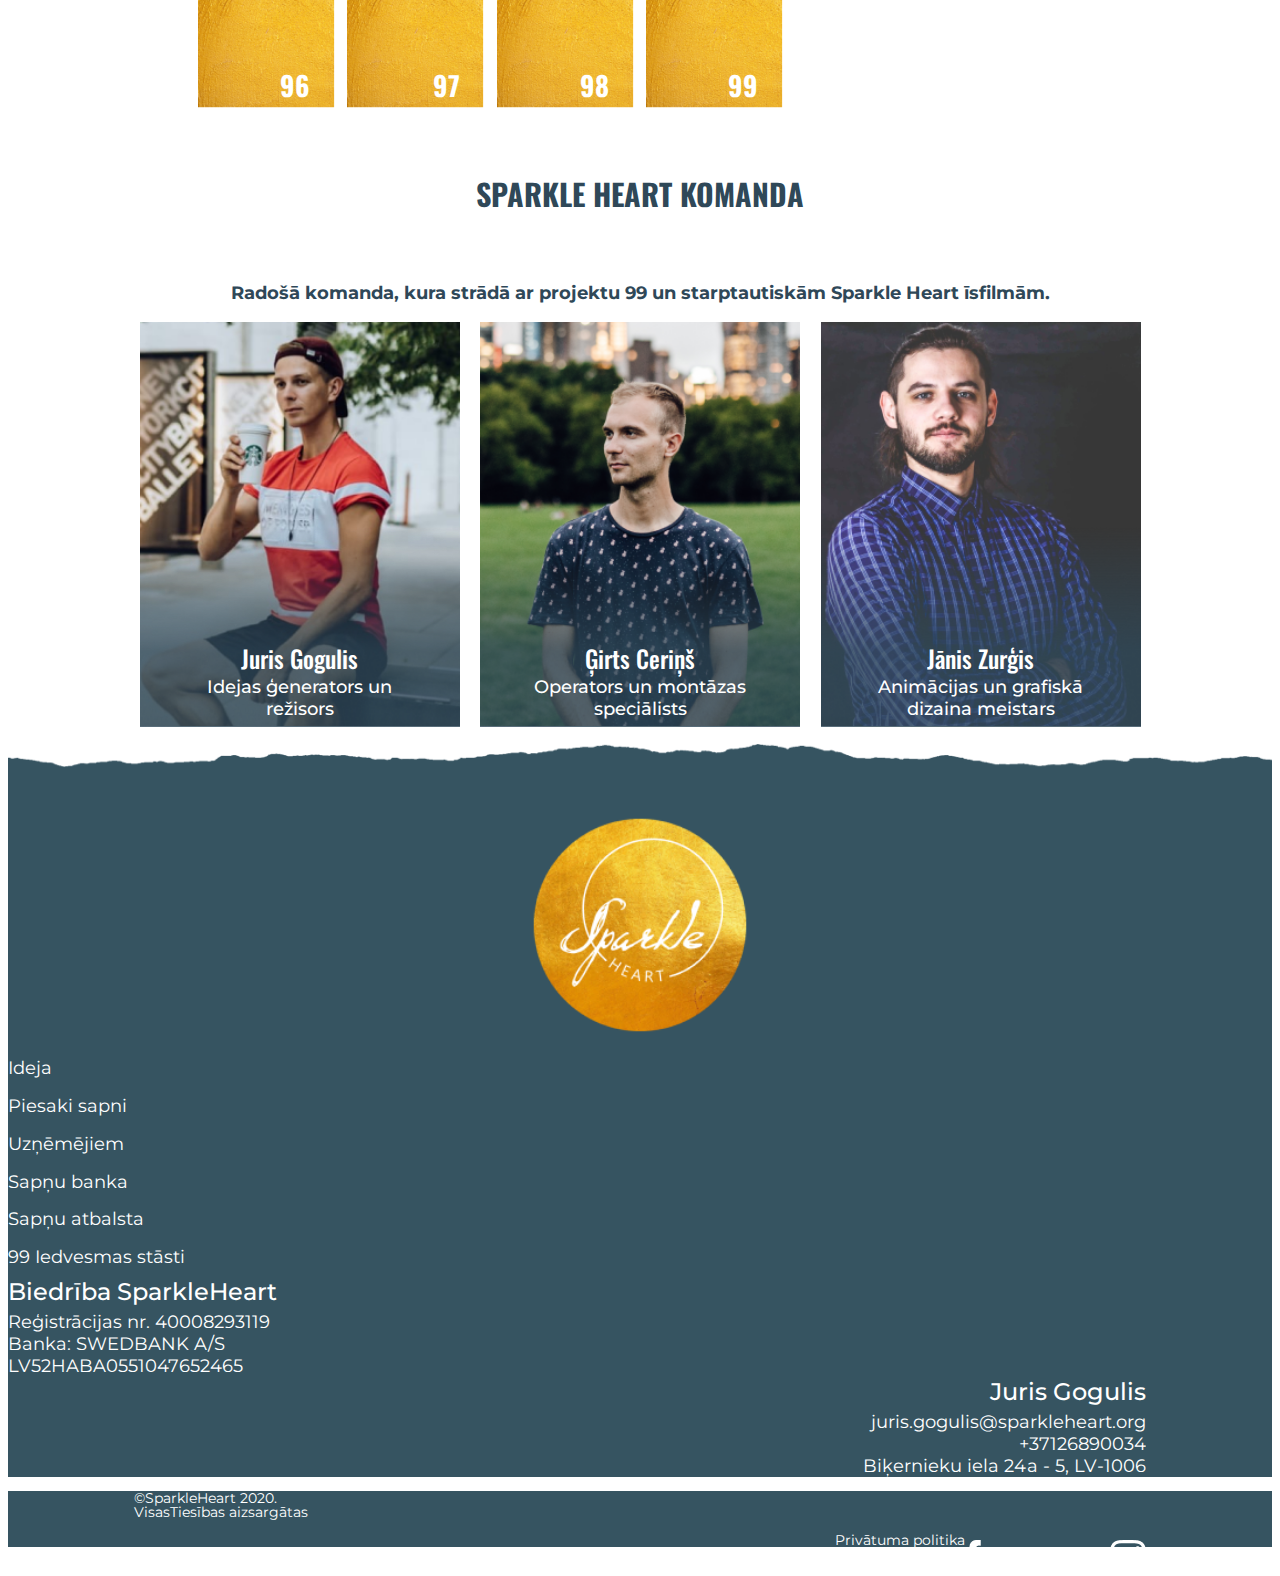
==== commit 97bc98b7: "15.04" ====
--- a/99Iedvesmas.html
+++ b/99Iedvesmas.html
@@ -25,7 +25,7 @@
 <body>
 	<div class="container-fluid">   
         <div class="row navGrid">
-            <div><img class="logoImg" src="assets/img/BlackLogo3.jpg" alt="Logo"></div>
+            <div><img class="logoImg" src="assets/img/BlackLogo3.jpg" onclick="location.href='index.html';" alt="Logo"></div>
             <div class="navElement"><a href="ideja.html">Ideja</a></div>
             <div class="navElement"><a href="sapnis.html">Piesaki sapni</a></div>
             <div class="navElement"><a href="uznemejiem.html">Uzņēmējiem</a></div>
@@ -33,7 +33,7 @@
             <div class="navElement"><a href="sapnusAtbalsta.html">Sapņu atbalsta</a></div>
             <div class="navElement"><a class="activePage" href="99Iedvesmas.html">99 Iedvesmas stāsti</a></div>
             <div class="navElement"><a href="#">LV</a></div>
-            <div class="openMenuButton"><img id="om" src="assets/img/menu.png" onclick="showMenu()"></div>
+            <div class="openMenuButton"><img id="om" src="assets/img/menu.png" onclick="showMenu()" alt="Menu"></div>
         </div>
         
         <div class="row">
@@ -50,154 +50,154 @@
         <div class="row">
             <div class="grid-container">
                 <div class="gridContainerFreeSpace"></div>
-                <div class="grid-item" id="Picture_1" onclick="openVideo(this.id)"><div class="transPicDiv"><img src="assets/img/gridColor.png"><img class="gridPictureTransparent" id="picture1" src="assets/img/gridPictures/1.png"><div class="gridNumber"><p>1</p></div></div></div>
-                <div class="grid-item" id="Picture_2" onclick="openVideo(this.id)"><div class="transPicDiv"><img src="assets/img/gridColor.png"><img class="gridPictureTransparent" src="assets/img/gridPictures/2.png"><div class="gridNumber"><p>2</p></div></div></div>
-                <div class="grid-item" id="Picture_3" onclick="openVideo(this.id)"><div class="transPicDiv"><img src="assets/img/gridColor.png"><img class="gridPictureTransparent" src="assets/img/gridPictures/3.png"><div class="gridNumber"><p>3</p></div></div></div>
-                <div class="grid-item" id="Picture_4" onclick="openVideo(this.id)"><div class="transPicDiv"><img src="assets/img/gridColor.png"><img class="gridPictureTransparent" src="assets/img/gridPictures/4.png"><div class="gridNumber"><p>4</p></div></div></div>
-                <div class="grid-item" id="Arta Balode" onclick="openVideo(this.id)"><p class="gridNoPicture">Arta Balode</p><img src="assets/img/gridColor.png"><div class="gridNumber"><p>5</p></div></div>
-                <div class="grid-item" id="Picture_6" onclick="openVideo(this.id)"><div class="transPicDiv"><img src="assets/img/gridColor.png"><img class="gridPictureTransparent" src="assets/img/gridPictures/6.png"><div class="gridNumber"><p>6</p></div></div></div>
-               <div class="gridContainerFreeSpace"></div>
-               
-               <div class="gridContainerFreeSpace"></div>
-                <div class="grid-item" id="Picture_7" onclick="openVideo(this.id)"><div class="transPicDiv"><img src="assets/img/gridColor.png"><img class="gridPictureTransparent" src="assets/img/gridPictures/7.png"><div class="gridNumber"><p>7</p></div></div></div>
-                <div class="grid-item" id="Picture_8" onclick="openVideo(this.id)"><div class="transPicDiv"><img src="assets/img/gridColor.png"><img class="gridPictureTransparent" src="assets/img/gridPictures/8.png"><div class="gridNumber"><p>8</p></div></div></div>
-                <div class="grid-item" id="Picture_9" onclick="openVideo(this.id)"><div class="transPicDiv"><img src="assets/img/gridColor.png"><img class="gridPictureTransparent" src="assets/img/gridPictures/9.png"><div class="gridNumber"><p>9</p></div></div></div>
-                <div class="grid-item" id="Picture_10" onclick="openVideo(this.id)"><div class="transPicDiv"><img src="assets/img/gridColor.png"><img class="gridPictureTransparent" src="assets/img/gridPictures/10.png"><div class="gridNumber"><p>10</p></div></div></div>
-                <div class="grid-item" id="Picture_11" onclick="openVideo(this.id)"><div class="transPicDiv"><img src="assets/img/gridColor.png"><img class="gridPictureTransparent" src="assets/img/gridPictures/11.png"><div class="gridNumber"><p>11</p></div></div></div>
-                <div class="grid-item" id="Picture_12" onclick="openVideo(this.id)"><div class="transPicDiv"><img src="assets/img/gridColor.png"><img class="gridPictureTransparent" src="assets/img/gridPictures/12.png"><div class="gridNumber"><p>12</p></div></div></div>
-               <div class="gridContainerFreeSpace"></div>
-               
-               <div class="gridContainerFreeSpace"></div>
-                <div class="grid-item" id="Picture_13" onclick="openVideo(this.id)"><div class="transPicDiv"><img src="assets/img/gridColor.png"><img class="gridPictureTransparent" src="assets/img/gridPictures/13.png"><div class="gridNumber"><p>13</p></div></div></div>
-                <div class="grid-item" id="Picture_14" onclick="openVideo(this.id)"><div class="transPicDiv"><img src="assets/img/gridColor.png"><img class="gridPictureTransparent" src="assets/img/gridPictures/14-1.png"><div class="gridNumber"><p>14</p></div></div></div>
-                <div class="grid-item" id="Picture_15" onclick="openVideo(this.id)"><div class="transPicDiv"><img src="assets/img/gridColor.png"><img class="gridPictureTransparent" src="assets/img/gridPictures/15.png"><div class="gridNumber"><p>15</p></div></div></div>
-                <div class="grid-item" id="Picture_16" onclick="openVideo(this.id)"><div class="transPicDiv"><img src="assets/img/gridColor.png"><img class="gridPictureTransparent" src="assets/img/gridPictures/16.png"><div class="gridNumber"><p>16</p></div></div></div>
-                <div class="grid-item" id="Picture_17" onclick="openVideo(this.id)"><div class="transPicDiv"><img src="assets/img/gridColor.png"><img class="gridPictureTransparent" src="assets/img/gridPictures/17.png"><div class="gridNumber"><p>17</p></div></div></div>
+                <div class="grid-item" id="Picture_1" onclick="openVideo(this.id)"><div class="transPicDiv"><img src="assets/img/gridColor.png" alt=""><img class="gridPictureTransparent" src="assets/img/gridPictures/1.png" alt="Bilde_1"><div class="gridNumber"><p>1</p></div></div></div>
+                <div class="grid-item" id="Picture_2" onclick="openVideo(this.id)"><div class="transPicDiv"><img src="assets/img/gridColor.png" alt=""><img class="gridPictureTransparent" src="assets/img/gridPictures/2.png" alt="Bilde_2"><div class="gridNumber"><p>2</p></div></div></div>
+                <div class="grid-item" id="Picture_3" onclick="openVideo(this.id)"><div class="transPicDiv"><img src="assets/img/gridColor.png" alt=""><img class="gridPictureTransparent" src="assets/img/gridPictures/3.png" alt="Bilde_3"><div class="gridNumber"><p>3</p></div></div></div>
+                <div class="grid-item" id="Picture_4" onclick="openVideo(this.id)"><div class="transPicDiv"><img src="assets/img/gridColor.png" alt=""><img class="gridPictureTransparent" src="assets/img/gridPictures/4.png" alt="Bilde_4"><div class="gridNumber"><p>4</p></div></div></div>
+                <div class="grid-item" id="Arta Balode" onclick="openVideo(this.id)"><p class="gridNoPicture">Arta Balode</p><img src="assets/img/gridColor.png" alt=""><div class="gridNumber"><p>5</p></div></div>
+                <div class="grid-item" id="Picture_6" onclick="openVideo(this.id)"><div class="transPicDiv"><img src="assets/img/gridColor.png" alt=""><img class="gridPictureTransparent" src="assets/img/gridPictures/6.png" alt="Bilde_6"><div class="gridNumber"><p>6</p></div></div></div>
+               <div class="gridContainerFreeSpace"></div>
+               
+               <div class="gridContainerFreeSpace"></div>
+                <div class="grid-item" id="Picture_7" onclick="openVideo(this.id)"><div class="transPicDiv"><img src="assets/img/gridColor.png" alt=""><img class="gridPictureTransparent" src="assets/img/gridPictures/7.png" alt="Bilde_7"><div class="gridNumber"><p>7</p></div></div></div>
+                <div class="grid-item" id="Picture_8" onclick="openVideo(this.id)"><div class="transPicDiv"><img src="assets/img/gridColor.png" alt=""><img class="gridPictureTransparent" src="assets/img/gridPictures/8.png" alt="Bilde_8"><div class="gridNumber"><p>8</p></div></div></div>
+                <div class="grid-item" id="Picture_9" onclick="openVideo(this.id)"><div class="transPicDiv"><img src="assets/img/gridColor.png" alt=""><img class="gridPictureTransparent" src="assets/img/gridPictures/9.png" alt="Bilde_9"><div class="gridNumber"><p>9</p></div></div></div>
+                <div class="grid-item" id="Picture_10" onclick="openVideo(this.id)"><div class="transPicDiv"><img src="assets/img/gridColor.png" alt=""><img class="gridPictureTransparent" src="assets/img/gridPictures/10.png" alt="Bilde_10"><div class="gridNumber"><p>10</p></div></div></div>
+                <div class="grid-item" id="Picture_11" onclick="openVideo(this.id)"><div class="transPicDiv"><img src="assets/img/gridColor.png" alt=""><img class="gridPictureTransparent" src="assets/img/gridPictures/11.png" alt="Bilde_11"><div class="gridNumber"><p>11</p></div></div></div>
+                <div class="grid-item" id="Picture_12" onclick="openVideo(this.id)"><div class="transPicDiv"><img src="assets/img/gridColor.png" alt=""><img class="gridPictureTransparent" src="assets/img/gridPictures/12.png" alt="Bilde_12"><div class="gridNumber"><p>12</p></div></div></div>
+               <div class="gridContainerFreeSpace"></div>
+               
+               <div class="gridContainerFreeSpace"></div>
+                <div class="grid-item" id="Picture_13" onclick="openVideo(this.id)"><div class="transPicDiv"><img src="assets/img/gridColor.png" alt=""><img class="gridPictureTransparent" src="assets/img/gridPictures/13.png" alt="Bilde_13"><div class="gridNumber"><p>13</p></div></div></div>
+                <div class="grid-item" id="Picture_14" onclick="openVideo(this.id)"><div class="transPicDiv"><img src="assets/img/gridColor.png" alt=""><img class="gridPictureTransparent" src="assets/img/gridPictures/14-1.png" alt="Bilde_14"><div class="gridNumber"><p>14</p></div></div></div>
+                <div class="grid-item" id="Picture_15" onclick="openVideo(this.id)"><div class="transPicDiv"><img src="assets/img/gridColor.png" alt=""><img class="gridPictureTransparent" src="assets/img/gridPictures/15.png" alt="Bilde_15"><div class="gridNumber"><p>15</p></div></div></div>
+                <div class="grid-item" id="Picture_16" onclick="openVideo(this.id)"><div class="transPicDiv"><img src="assets/img/gridColor.png" alt=""><img class="gridPictureTransparent" src="assets/img/gridPictures/16.png" alt="Bilde_16"><div class="gridNumber"><p>16</p></div></div></div>
+                <div class="grid-item" id="Picture_17" onclick="openVideo(this.id)"><div class="transPicDiv"><img src="assets/img/gridColor.png" alt=""><img class="gridPictureTransparent" src="assets/img/gridPictures/17.png" alt="Bilde_17"><div class="gridNumber"><p>17</p></div></div></div>
                 <div class="grid-item" id="Coming Soon" onclick="openVideo(this.id)"><p class="gridNoPicture">Jauns stāsts tiks pievienots drīzumā</p><img src="assets/img/gridColor.png"><div class="gridNumber"><p>18</p></div></div>
                <div class="gridContainerFreeSpace"></div>
                
                <div class="gridContainerFreeSpace"></div>
-                <div class="grid-item"><div class="transPicDiv"><img src="assets/img/gridColor.png"><div class="gridNumber"><p>19</p></div></div></div>
-                <div class="grid-item"><div class="transPicDiv"><img src="assets/img/gridColor.png"><div class="gridNumber"><p>20</p></div></div></div>
-                <div class="grid-item hidden"><div class="transPicDiv"><img src="assets/img/gridColor.png"><div class="gridNumber"><p>21</p></div></div></div>
-                <div class="grid-item hidden"><div class="transPicDiv"><img src="assets/img/gridColor.png"><div class="gridNumber"><p>22</p></div></div></div>
-                <div class="grid-item hidden"><div class="transPicDiv"><img src="assets/img/gridColor.png"><div class="gridNumber"><p>23</p></div></div></div>
-                <div class="grid-item hidden"><div class="transPicDiv"><img src="assets/img/gridColor.png"><div class="gridNumber"><p>24</p></div></div></div>
-               <div class="gridContainerFreeSpace"></div>
-               
-               <div class="gridContainerFreeSpace"></div>
-                <div class="grid-item hidden"><div class="transPicDiv"><img src="assets/img/gridColor.png"><div class="gridNumber"><p>25</p></div></div></div>
-                <div class="grid-item hidden"><div class="transPicDiv"><img src="assets/img/gridColor.png"><div class="gridNumber"><p>26</p></div></div></div>
-                <div class="grid-item hidden"><div class="transPicDiv"><img src="assets/img/gridColor.png"><div class="gridNumber"><p>27</p></div></div></div>
-                <div class="grid-item hidden"><div class="transPicDiv"><img src="assets/img/gridColor.png"><div class="gridNumber"><p>28</p></div></div></div>
-                <div class="grid-item hidden"><div class="transPicDiv"><img src="assets/img/gridColor.png"><div class="gridNumber"><p>29</p></div></div></div>
-                <div class="grid-item hidden"><div class="transPicDiv"><img src="assets/img/gridColor.png"><div class="gridNumber"><p>30</p></div></div></div>
-               <div class="gridContainerFreeSpace"></div>
-               
-               <div class="gridContainerFreeSpace"></div>
-                <div class="grid-item hidden"><div class="transPicDiv"><img src="assets/img/gridColor.png"><div class="gridNumber"><p>31</p></div></div></div>
-                <div class="grid-item hidden"><div class="transPicDiv"><img src="assets/img/gridColor.png"><div class="gridNumber"><p>32</p></div></div></div>
-                <div class="grid-item hidden"><div class="transPicDiv"><img src="assets/img/gridColor.png"><div class="gridNumber"><p>33</p></div></div></div>
-                <div class="grid-item hidden"><div class="transPicDiv"><img src="assets/img/gridColor.png"><div class="gridNumber"><p>34</p></div></div></div>
-                <div class="grid-item hidden"><div class="transPicDiv"><img src="assets/img/gridColor.png"><div class="gridNumber"><p>35</p></div></div></div>
-                <div class="grid-item hidden"><div class="transPicDiv"><img src="assets/img/gridColor.png"><div class="gridNumber"><p>36</p></div></div></div>
-               <div class="gridContainerFreeSpace"></div>
-               
-               <div class="gridContainerFreeSpace"></div>
-                <div class="grid-item hidden"><div class="transPicDiv"><img src="assets/img/gridColor.png"><div class="gridNumber"><p>37</p></div></div></div>
-                <div class="grid-item hidden"><div class="transPicDiv"><img src="assets/img/gridColor.png"><div class="gridNumber"><p>38</p></div></div></div>
-                <div class="grid-item hidden"><div class="transPicDiv"><img src="assets/img/gridColor.png"><div class="gridNumber"><p>39</p></div></div></div>
-                <div class="grid-item hidden"><div class="transPicDiv"><img src="assets/img/gridColor.png"><div class="gridNumber"><p>40</p></div></div></div>
-                <div class="grid-item hidden"><div class="transPicDiv"><img src="assets/img/gridColor.png"><div class="gridNumber"><p>41</p></div></div></div>
-                <div class="grid-item hidden"><div class="transPicDiv"><img src="assets/img/gridColor.png"><div class="gridNumber"><p>42</p></div></div></div>
-               <div class="gridContainerFreeSpace"></div>
-               
-               <div class="gridContainerFreeSpace"></div>
-                <div class="grid-item hidden"><div class="transPicDiv"><img src="assets/img/gridColor.png"><div class="gridNumber"><p>43</p></div></div></div>
-                <div class="grid-item hidden"><div class="transPicDiv"><img src="assets/img/gridColor.png"><div class="gridNumber"><p>44</p></div></div></div>
-                <div class="grid-item hidden"><div class="transPicDiv"><img src="assets/img/gridColor.png"><div class="gridNumber"><p>45</p></div></div></div>
-                <div class="grid-item hidden"><div class="transPicDiv"><img src="assets/img/gridColor.png"><div class="gridNumber"><p>46</p></div></div></div>
-                <div class="grid-item hidden"><div class="transPicDiv"><img src="assets/img/gridColor.png"><div class="gridNumber"><p>47</p></div></div></div>
-                <div class="grid-item hidden"><div class="transPicDiv"><img src="assets/img/gridColor.png"><div class="gridNumber"><p>48</p></div></div></div>
-               <div class="gridContainerFreeSpace"></div>
-               
-               <div class="gridContainerFreeSpace"></div>
-                <div class="grid-item hidden"><div class="transPicDiv"><img src="assets/img/gridColor.png"><div class="gridNumber"><p>49</p></div></div></div>
-                <div class="grid-item hidden"><div class="transPicDiv"><img src="assets/img/gridColor.png"><div class="gridNumber"><p>50</p></div></div></div>
-                <div class="grid-item hidden"><div class="transPicDiv"><img src="assets/img/gridColor.png"><div class="gridNumber"><p>51</p></div></div></div>
-                <div class="grid-item hidden"><div class="transPicDiv"><img src="assets/img/gridColor.png"><div class="gridNumber"><p>52</p></div></div></div>
-                <div class="grid-item hidden"><div class="transPicDiv"><img src="assets/img/gridColor.png"><div class="gridNumber"><p>53</p></div></div></div>
-                <div class="grid-item hidden"><div class="transPicDiv"><img src="assets/img/gridColor.png"><div class="gridNumber"><p>54</p></div></div></div>
-               <div class="gridContainerFreeSpace"></div>
-               
-               <div class="gridContainerFreeSpace"></div>
-                <div class="grid-item hidden"><div class="transPicDiv"><img src="assets/img/gridColor.png"><div class="gridNumber"><p>55</p></div></div></div>
-                <div class="grid-item hidden"><div class="transPicDiv"><img src="assets/img/gridColor.png"><div class="gridNumber"><p>56</p></div></div></div>
-                <div class="grid-item hidden"><div class="transPicDiv"><img src="assets/img/gridColor.png"><div class="gridNumber"><p>57</p></div></div></div>
-                <div class="grid-item hidden"><div class="transPicDiv"><img src="assets/img/gridColor.png"><div class="gridNumber"><p>58</p></div></div></div>
-                <div class="grid-item hidden"><div class="transPicDiv"><img src="assets/img/gridColor.png"><div class="gridNumber"><p>59</p></div></div></div>
-                <div class="grid-item hidden"><div class="transPicDiv"><img src="assets/img/gridColor.png"><div class="gridNumber"><p>60</p></div></div></div>
-               <div class="gridContainerFreeSpace"></div>
-               
-               <div class="gridContainerFreeSpace"></div>
-                <div class="grid-item hidden"><div class="transPicDiv"><img src="assets/img/gridColor.png"><div class="gridNumber"><p>61</p></div></div></div>
-                <div class="grid-item hidden"><div class="transPicDiv"><img src="assets/img/gridColor.png"><div class="gridNumber"><p>62</p></div></div></div>
-                <div class="grid-item hidden"><div class="transPicDiv"><img src="assets/img/gridColor.png"><div class="gridNumber"><p>63</p></div></div></div>
-                <div class="grid-item hidden"><div class="transPicDiv"><img src="assets/img/gridColor.png"><div class="gridNumber"><p>64</p></div></div></div>
-                <div class="grid-item hidden"><div class="transPicDiv"><img src="assets/img/gridColor.png"><div class="gridNumber"><p>65</p></div></div></div>
-                <div class="grid-item hidden"><div class="transPicDiv"><img src="assets/img/gridColor.png"><div class="gridNumber"><p>66</p></div></div></div>
-               <div class="gridContainerFreeSpace"></div>
-               
-               <div class="gridContainerFreeSpace"></div>
-                <div class="grid-item hidden"><div class="transPicDiv"><img src="assets/img/gridColor.png"><div class="gridNumber"><p>67</p></div></div></div>
-                <div class="grid-item hidden"><div class="transPicDiv"><img src="assets/img/gridColor.png"><div class="gridNumber"><p>68</p></div></div></div>
-                <div class="grid-item hidden"><div class="transPicDiv"><img src="assets/img/gridColor.png"><div class="gridNumber"><p>69</p></div></div></div>
-                <div class="grid-item hidden"><div class="transPicDiv"><img src="assets/img/gridColor.png"><div class="gridNumber"><p>70</p></div></div></div>
-                <div class="grid-item hidden"><div class="transPicDiv"><img src="assets/img/gridColor.png"><div class="gridNumber"><p>71</p></div></div></div>
-                <div class="grid-item hidden"><div class="transPicDiv"><img src="assets/img/gridColor.png"><div class="gridNumber"><p>72</p></div></div></div>
-               <div class="gridContainerFreeSpace"></div>
-               
-               <div class="gridContainerFreeSpace"></div>
-                <div class="grid-item hidden"><div class="transPicDiv"><img src="assets/img/gridColor.png"><div class="gridNumber"><p>73</p></div></div></div>
-                <div class="grid-item hidden"><div class="transPicDiv"><img src="assets/img/gridColor.png"><div class="gridNumber"><p>74</p></div></div></div>
-                <div class="grid-item hidden"><div class="transPicDiv"><img src="assets/img/gridColor.png"><div class="gridNumber"><p>75</p></div></div></div>
-                <div class="grid-item hidden"><div class="transPicDiv"><img src="assets/img/gridColor.png"><div class="gridNumber"><p>76</p></div></div></div>
-                <div class="grid-item hidden"><div class="transPicDiv"><img src="assets/img/gridColor.png"><div class="gridNumber"><p>77</p></div></div></div>
-                <div class="grid-item hidden"><div class="transPicDiv"><img src="assets/img/gridColor.png"><div class="gridNumber"><p>78</p></div></div></div>
-               <div class="gridContainerFreeSpace"></div>
-               
-               <div class="gridContainerFreeSpace"></div>
-                <div class="grid-item hidden"><div class="transPicDiv"><img src="assets/img/gridColor.png"><div class="gridNumber"><p>79</p></div></div></div>
-                <div class="grid-item hidden"><div class="transPicDiv"><img src="assets/img/gridColor.png"><div class="gridNumber"><p>80</p></div></div></div>
-                <div class="grid-item hidden"><div class="transPicDiv"><img src="assets/img/gridColor.png"><div class="gridNumber"><p>80</p></div></div></div>
-                <div class="grid-item hidden"><div class="transPicDiv"><img src="assets/img/gridColor.png"><div class="gridNumber"><p>81</p></div></div></div>
-                <div class="grid-item hidden"><div class="transPicDiv"><img src="assets/img/gridColor.png"><div class="gridNumber"><p>82</p></div></div></div>
-                <div class="grid-item hidden"><div class="transPicDiv"><img src="assets/img/gridColor.png"><div class="gridNumber"><p>83</p></div></div></div>
-               <div class="gridContainerFreeSpace"></div>
-               
-               <div class="gridContainerFreeSpace"></div>
-                <div class="grid-item hidden"><div class="transPicDiv"><img src="assets/img/gridColor.png"><div class="gridNumber"><p>84</p></div></div></div>
-                <div class="grid-item hidden"><div class="transPicDiv"><img src="assets/img/gridColor.png"><div class="gridNumber"><p>85</p></div></div></div>
-                <div class="grid-item hidden"><div class="transPicDiv"><img src="assets/img/gridColor.png"><div class="gridNumber"><p>86</p></div></div></div>
-                <div class="grid-item hidden"><div class="transPicDiv"><img src="assets/img/gridColor.png"><div class="gridNumber"><p>87</p></div></div></div>
-                <div class="grid-item hidden"><div class="transPicDiv"><img src="assets/img/gridColor.png"><div class="gridNumber"><p>88</p></div></div></div>
-                <div class="grid-item hidden"><div class="transPicDiv"><img src="assets/img/gridColor.png"><div class="gridNumber"><p>89</p></div></div></div>
-               <div class="gridContainerFreeSpace"></div>
-               
-               <div class="gridContainerFreeSpace"></div>
-                <div class="grid-item hidden"><div class="transPicDiv"><img src="assets/img/gridColor.png"><div class="gridNumber"><p>90</p></div></div></div>
-                <div class="grid-item hidden"><div class="transPicDiv"><img src="assets/img/gridColor.png"><div class="gridNumber"><p>91</p></div></div></div>
-                <div class="grid-item hidden"><div class="transPicDiv"><img src="assets/img/gridColor.png"><div class="gridNumber"><p>92</p></div></div></div>
-                <div class="grid-item hidden"><div class="transPicDiv"><img src="assets/img/gridColor.png"><div class="gridNumber"><p>93</p></div></div></div>
-                <div class="grid-item hidden"><div class="transPicDiv"><img src="assets/img/gridColor.png"><div class="gridNumber"><p>94</p></div></div></div>
-                <div class="grid-item hidden"><div class="transPicDiv"><img src="assets/img/gridColor.png"><div class="gridNumber"><p>95</p></div></div></div>
-               <div class="gridContainerFreeSpace"></div>
-               
-               <div class="gridContainerFreeSpace"></div>
-                <div class="grid-item hidden"><div class="transPicDiv"><img src="assets/img/gridColor.png"><div class="gridNumber"><p>96</p></div></div></div>
-                <div class="grid-item hidden"><div class="transPicDiv"><img src="assets/img/gridColor.png"><div class="gridNumber"><p>97</p></div></div></div>
-                <div class="grid-item hidden"><div class="transPicDiv"><img src="assets/img/gridColor.png"><div class="gridNumber"><p>98</p></div></div></div>
-                <div class="grid-item hidden"><div class="transPicDiv"><img src="assets/img/gridColor.png"><div class="gridNumber"><p>99</p></div></div></div>
+                <div class="grid-item"><div class="transPicDiv"><img src="assets/img/gridColor.png" alt=""><div class="gridNumber"><p>19</p></div></div></div>
+                <div class="grid-item"><div class="transPicDiv"><img src="assets/img/gridColor.png" alt=""><div class="gridNumber"><p>20</p></div></div></div>
+                <div class="grid-item hidden"><div class="transPicDiv"><img src="assets/img/gridColor.png" alt=""><div class="gridNumber"><p>21</p></div></div></div>
+                <div class="grid-item hidden"><div class="transPicDiv"><img src="assets/img/gridColor.png" alt=""><div class="gridNumber"><p>22</p></div></div></div>
+                <div class="grid-item hidden"><div class="transPicDiv"><img src="assets/img/gridColor.png" alt=""><div class="gridNumber"><p>23</p></div></div></div>
+                <div class="grid-item hidden"><div class="transPicDiv"><img src="assets/img/gridColor.png" alt=""><div class="gridNumber"><p>24</p></div></div></div>
+               <div class="gridContainerFreeSpace"></div>
+               
+               <div class="gridContainerFreeSpace"></div>
+                <div class="grid-item hidden"><div class="transPicDiv"><img src="assets/img/gridColor.png" alt=""><div class="gridNumber"><p>25</p></div></div></div>
+                <div class="grid-item hidden"><div class="transPicDiv"><img src="assets/img/gridColor.png" alt=""><div class="gridNumber"><p>26</p></div></div></div>
+                <div class="grid-item hidden"><div class="transPicDiv"><img src="assets/img/gridColor.png" alt=""><div class="gridNumber"><p>27</p></div></div></div>
+                <div class="grid-item hidden"><div class="transPicDiv"><img src="assets/img/gridColor.png" alt=""><div class="gridNumber"><p>28</p></div></div></div>
+                <div class="grid-item hidden"><div class="transPicDiv"><img src="assets/img/gridColor.png" alt=""><div class="gridNumber"><p>29</p></div></div></div>
+                <div class="grid-item hidden"><div class="transPicDiv"><img src="assets/img/gridColor.png" alt=""><div class="gridNumber"><p>30</p></div></div></div>
+               <div class="gridContainerFreeSpace"></div>
+               
+               <div class="gridContainerFreeSpace"></div>
+                <div class="grid-item hidden"><div class="transPicDiv"><img src="assets/img/gridColor.png" alt=""><div class="gridNumber"><p>31</p></div></div></div>
+                <div class="grid-item hidden"><div class="transPicDiv"><img src="assets/img/gridColor.png" alt=""><div class="gridNumber"><p>32</p></div></div></div>
+                <div class="grid-item hidden"><div class="transPicDiv"><img src="assets/img/gridColor.png" alt=""><div class="gridNumber"><p>33</p></div></div></div>
+                <div class="grid-item hidden"><div class="transPicDiv"><img src="assets/img/gridColor.png" alt=""><div class="gridNumber"><p>34</p></div></div></div>
+                <div class="grid-item hidden"><div class="transPicDiv"><img src="assets/img/gridColor.png" alt=""><div class="gridNumber"><p>35</p></div></div></div>
+                <div class="grid-item hidden"><div class="transPicDiv"><img src="assets/img/gridColor.png" alt=""><div class="gridNumber"><p>36</p></div></div></div>
+               <div class="gridContainerFreeSpace"></div>
+               
+               <div class="gridContainerFreeSpace"></div>
+                <div class="grid-item hidden"><div class="transPicDiv"><img src="assets/img/gridColor.png" alt=""><div class="gridNumber"><p>37</p></div></div></div>
+                <div class="grid-item hidden"><div class="transPicDiv"><img src="assets/img/gridColor.png" alt=""><div class="gridNumber"><p>38</p></div></div></div>
+                <div class="grid-item hidden"><div class="transPicDiv"><img src="assets/img/gridColor.png" alt=""><div class="gridNumber"><p>39</p></div></div></div>
+                <div class="grid-item hidden"><div class="transPicDiv"><img src="assets/img/gridColor.png" alt=""><div class="gridNumber"><p>40</p></div></div></div>
+                <div class="grid-item hidden"><div class="transPicDiv"><img src="assets/img/gridColor.png" alt=""><div class="gridNumber"><p>41</p></div></div></div>
+                <div class="grid-item hidden"><div class="transPicDiv"><img src="assets/img/gridColor.png" alt=""><div class="gridNumber"><p>42</p></div></div></div>
+               <div class="gridContainerFreeSpace"></div>
+               
+               <div class="gridContainerFreeSpace"></div>
+                <div class="grid-item hidden"><div class="transPicDiv"><img src="assets/img/gridColor.png" alt=""><div class="gridNumber"><p>43</p></div></div></div>
+                <div class="grid-item hidden"><div class="transPicDiv"><img src="assets/img/gridColor.png" alt=""><div class="gridNumber"><p>44</p></div></div></div>
+                <div class="grid-item hidden"><div class="transPicDiv"><img src="assets/img/gridColor.png" alt=""><div class="gridNumber"><p>45</p></div></div></div>
+                <div class="grid-item hidden"><div class="transPicDiv"><img src="assets/img/gridColor.png" alt=""><div class="gridNumber"><p>46</p></div></div></div>
+                <div class="grid-item hidden"><div class="transPicDiv"><img src="assets/img/gridColor.png" alt=""><div class="gridNumber"><p>47</p></div></div></div>
+                <div class="grid-item hidden"><div class="transPicDiv"><img src="assets/img/gridColor.png" alt=""><div class="gridNumber"><p>48</p></div></div></div>
+               <div class="gridContainerFreeSpace"></div>
+               
+               <div class="gridContainerFreeSpace"></div>
+                <div class="grid-item hidden"><div class="transPicDiv"><img src="assets/img/gridColor.png" alt=""><div class="gridNumber"><p>49</p></div></div></div>
+                <div class="grid-item hidden"><div class="transPicDiv"><img src="assets/img/gridColor.png" alt=""><div class="gridNumber"><p>50</p></div></div></div>
+                <div class="grid-item hidden"><div class="transPicDiv"><img src="assets/img/gridColor.png" alt=""><div class="gridNumber"><p>51</p></div></div></div>
+                <div class="grid-item hidden"><div class="transPicDiv"><img src="assets/img/gridColor.png" alt=""><div class="gridNumber"><p>52</p></div></div></div>
+                <div class="grid-item hidden"><div class="transPicDiv"><img src="assets/img/gridColor.png" alt=""><div class="gridNumber"><p>53</p></div></div></div>
+                <div class="grid-item hidden"><div class="transPicDiv"><img src="assets/img/gridColor.png" alt=""><div class="gridNumber"><p>54</p></div></div></div>
+               <div class="gridContainerFreeSpace"></div>
+               
+               <div class="gridContainerFreeSpace"></div>
+                <div class="grid-item hidden"><div class="transPicDiv"><img src="assets/img/gridColor.png" alt=""><div class="gridNumber"><p>55</p></div></div></div>
+                <div class="grid-item hidden"><div class="transPicDiv"><img src="assets/img/gridColor.png" alt=""><div class="gridNumber"><p>56</p></div></div></div>
+                <div class="grid-item hidden"><div class="transPicDiv"><img src="assets/img/gridColor.png" alt=""><div class="gridNumber"><p>57</p></div></div></div>
+                <div class="grid-item hidden"><div class="transPicDiv"><img src="assets/img/gridColor.png" alt=""><div class="gridNumber"><p>58</p></div></div></div>
+                <div class="grid-item hidden"><div class="transPicDiv"><img src="assets/img/gridColor.png" alt=""><div class="gridNumber"><p>59</p></div></div></div>
+                <div class="grid-item hidden"><div class="transPicDiv"><img src="assets/img/gridColor.png" alt=""><div class="gridNumber"><p>60</p></div></div></div>
+               <div class="gridContainerFreeSpace"></div>
+               
+               <div class="gridContainerFreeSpace"></div>
+                <div class="grid-item hidden"><div class="transPicDiv"><img src="assets/img/gridColor.png" alt=""><div class="gridNumber"><p>61</p></div></div></div>
+                <div class="grid-item hidden"><div class="transPicDiv"><img src="assets/img/gridColor.png" alt=""><div class="gridNumber"><p>62</p></div></div></div>
+                <div class="grid-item hidden"><div class="transPicDiv"><img src="assets/img/gridColor.png" alt=""><div class="gridNumber"><p>63</p></div></div></div>
+                <div class="grid-item hidden"><div class="transPicDiv"><img src="assets/img/gridColor.png" alt=""><div class="gridNumber"><p>64</p></div></div></div>
+                <div class="grid-item hidden"><div class="transPicDiv"><img src="assets/img/gridColor.png" alt=""><div class="gridNumber"><p>65</p></div></div></div>
+                <div class="grid-item hidden"><div class="transPicDiv"><img src="assets/img/gridColor.png" alt=""><div class="gridNumber"><p>66</p></div></div></div>
+               <div class="gridContainerFreeSpace"></div>
+               
+               <div class="gridContainerFreeSpace"></div>
+                <div class="grid-item hidden"><div class="transPicDiv"><img src="assets/img/gridColor.png" alt=""><div class="gridNumber"><p>67</p></div></div></div>
+                <div class="grid-item hidden"><div class="transPicDiv"><img src="assets/img/gridColor.png" alt=""><div class="gridNumber"><p>68</p></div></div></div>
+                <div class="grid-item hidden"><div class="transPicDiv"><img src="assets/img/gridColor.png" alt=""><div class="gridNumber"><p>69</p></div></div></div>
+                <div class="grid-item hidden"><div class="transPicDiv"><img src="assets/img/gridColor.png" alt=""><div class="gridNumber"><p>70</p></div></div></div>
+                <div class="grid-item hidden"><div class="transPicDiv"><img src="assets/img/gridColor.png" alt=""><div class="gridNumber"><p>71</p></div></div></div>
+                <div class="grid-item hidden"><div class="transPicDiv"><img src="assets/img/gridColor.png" alt=""><div class="gridNumber"><p>72</p></div></div></div>
+               <div class="gridContainerFreeSpace"></div>
+               
+               <div class="gridContainerFreeSpace"></div>
+                <div class="grid-item hidden"><div class="transPicDiv"><img src="assets/img/gridColor.png" alt=""><div class="gridNumber"><p>73</p></div></div></div>
+                <div class="grid-item hidden"><div class="transPicDiv"><img src="assets/img/gridColor.png" alt=""><div class="gridNumber"><p>74</p></div></div></div>
+                <div class="grid-item hidden"><div class="transPicDiv"><img src="assets/img/gridColor.png" alt=""><div class="gridNumber"><p>75</p></div></div></div>
+                <div class="grid-item hidden"><div class="transPicDiv"><img src="assets/img/gridColor.png" alt=""><div class="gridNumber"><p>76</p></div></div></div>
+                <div class="grid-item hidden"><div class="transPicDiv"><img src="assets/img/gridColor.png" alt=""><div class="gridNumber"><p>77</p></div></div></div>
+                <div class="grid-item hidden"><div class="transPicDiv"><img src="assets/img/gridColor.png" alt=""><div class="gridNumber"><p>78</p></div></div></div>
+               <div class="gridContainerFreeSpace"></div>
+               
+               <div class="gridContainerFreeSpace"></div>
+                <div class="grid-item hidden"><div class="transPicDiv"><img src="assets/img/gridColor.png" alt=""><div class="gridNumber"><p>79</p></div></div></div>
+                <div class="grid-item hidden"><div class="transPicDiv"><img src="assets/img/gridColor.png" alt=""><div class="gridNumber"><p>80</p></div></div></div>
+                <div class="grid-item hidden"><div class="transPicDiv"><img src="assets/img/gridColor.png" alt=""><div class="gridNumber"><p>80</p></div></div></div>
+                <div class="grid-item hidden"><div class="transPicDiv"><img src="assets/img/gridColor.png" alt=""><div class="gridNumber"><p>81</p></div></div></div>
+                <div class="grid-item hidden"><div class="transPicDiv"><img src="assets/img/gridColor.png" alt=""><div class="gridNumber"><p>82</p></div></div></div>
+                <div class="grid-item hidden"><div class="transPicDiv"><img src="assets/img/gridColor.png" alt=""><div class="gridNumber"><p>83</p></div></div></div>
+               <div class="gridContainerFreeSpace"></div>
+               
+               <div class="gridContainerFreeSpace"></div>
+                <div class="grid-item hidden"><div class="transPicDiv"><img src="assets/img/gridColor.png" alt=""><div class="gridNumber"><p>84</p></div></div></div>
+                <div class="grid-item hidden"><div class="transPicDiv"><img src="assets/img/gridColor.png" alt=""><div class="gridNumber"><p>85</p></div></div></div>
+                <div class="grid-item hidden"><div class="transPicDiv"><img src="assets/img/gridColor.png" alt=""><div class="gridNumber"><p>86</p></div></div></div>
+                <div class="grid-item hidden"><div class="transPicDiv"><img src="assets/img/gridColor.png" alt=""><div class="gridNumber"><p>87</p></div></div></div>
+                <div class="grid-item hidden"><div class="transPicDiv"><img src="assets/img/gridColor.png" alt=""><div class="gridNumber"><p>88</p></div></div></div>
+                <div class="grid-item hidden"><div class="transPicDiv"><img src="assets/img/gridColor.png" alt=""><div class="gridNumber"><p>89</p></div></div></div>
+               <div class="gridContainerFreeSpace"></div>
+               
+               <div class="gridContainerFreeSpace"></div>
+                <div class="grid-item hidden"><div class="transPicDiv"><img src="assets/img/gridColor.png" alt=""><div class="gridNumber"><p>90</p></div></div></div>
+                <div class="grid-item hidden"><div class="transPicDiv"><img src="assets/img/gridColor.png" alt=""><div class="gridNumber"><p>91</p></div></div></div>
+                <div class="grid-item hidden"><div class="transPicDiv"><img src="assets/img/gridColor.png" alt=""><div class="gridNumber"><p>92</p></div></div></div>
+                <div class="grid-item hidden"><div class="transPicDiv"><img src="assets/img/gridColor.png" alt=""><div class="gridNumber"><p>93</p></div></div></div>
+                <div class="grid-item hidden"><div class="transPicDiv"><img src="assets/img/gridColor.png" alt=""><div class="gridNumber"><p>94</p></div></div></div>
+                <div class="grid-item hidden"><div class="transPicDiv"><img src="assets/img/gridColor.png" alt=""><div class="gridNumber"><p>95</p></div></div></div>
+               <div class="gridContainerFreeSpace"></div>
+               
+               <div class="gridContainerFreeSpace"></div>
+                <div class="grid-item hidden"><div class="transPicDiv"><img src="assets/img/gridColor.png" alt=""><div class="gridNumber"><p>96</p></div></div></div>
+                <div class="grid-item hidden"><div class="transPicDiv"><img src="assets/img/gridColor.png" alt=""><div class="gridNumber"><p>97</p></div></div></div>
+                <div class="grid-item hidden"><div class="transPicDiv"><img src="assets/img/gridColor.png" alt=""><div class="gridNumber"><p>98</p></div></div></div>
+                <div class="grid-item hidden"><div class="transPicDiv"><img src="assets/img/gridColor.png" alt=""><div class="gridNumber"><p>99</p></div></div></div>
                <div class="gridContainerFreeSpace"></div>
 
             </div>
@@ -214,9 +214,9 @@
         <div class="row">
             <div class="grid-container2">
                 <div></div>
-                <div class="grid-item2"><img src="assets/img/juris2.png"/><img class="rectangle" src="assets/img/Rectangle.png"><div class="pictureDescGridContainer2"><p>Juris Gogulis</p><p>Idejas ģenerators un režisors</p></div></div>
-                <div class="grid-item2"><img src="assets/img/girts.png"/><img class="rectangle" src="assets/img/Rectangle.png"><div class="pictureDescGridContainer2"><p>Ģirts Ceriņš</p><p>Operators un montāzas speciālists</p></div></div>
-                <div class="grid-item2"><img src="assets/img/janis.png"/><img class="rectangle" src="assets/img/Rectangle.png"><div class="pictureDescGridContainer2"><p>Jānis Zurģis</p><p>Animācijas un grafiskā dizaina meistars</p></div></div>
+                <div class="grid-item2"><img src="assets/img/juris2.png" alt="Juris"><img class="rectangle" src="assets/img/Rectangle.png" alt=""><div class="pictureDescGridContainer2"><p>Juris Gogulis</p><p>Idejas ģenerators un režisors</p></div></div>
+                <div class="grid-item2"><img src="assets/img/girts.png" alt="Ģirts"><img class="rectangle" src="assets/img/Rectangle.png" alt=""><div class="pictureDescGridContainer2"><p>Ģirts Ceriņš</p><p>Operators un montāzas speciālists</p></div></div>
+                <div class="grid-item2"><img src="assets/img/janis.png" alt="Jānis"><img class="rectangle" src="assets/img/Rectangle.png" alt=""><div class="pictureDescGridContainer2"><p>Jānis Zurģis</p><p>Animācijas un grafiskā dizaina meistars</p></div></div>
                 <div></div>
             </div>
         </div>
@@ -226,12 +226,12 @@
         <!-- logo-->
          <div class="row">
             <div class="wrapper">
-            <img src="assets/img/ripped67.png" class="ripped"></img>
+            <img src="assets/img/ripped67.png" class="ripped" alt="">
             </div>
         </div>      
         <div class="row logo">
             <div class="col-md-2">
-                <img class="goldenImg" src="assets/img/GoldenV2Logo3.png"></img>
+                <img class="goldenImg" src="assets/img/GoldenV2Logo3.png" alt="SparkleHeartGolden">
             </div>
             <div class="col-md-1"></div>
             <div class="col-md-2">
@@ -260,8 +260,8 @@
                 <li>Biķernieku iela 24a - 5, LV-1006</li>
                 <li class="rekviziti">Skatīt rekvizītus</li>
                 </ul>
-                <img class="ig" src="assets/img/ig.png"/>
-                <img class="fb" src="assets/img/facebook.png"/>
+                <img class="ig" src="assets/img/ig.png" alt="instagram">
+                <img class="fb" src="assets/img/facebook.png" alt="facebook">
                 
             </div>
         </div>
@@ -282,7 +282,7 @@
      <div class="overlayMenu" id="OM">
         <div class="row navGrid">
             <div><img class="logoImg" src="assets/img/BlackLogo3.jpg" alt="Logo"></div>
-            <div class="openMenuButton"><img id="cm" src="assets/img/x.svg" onclick="showMenu()"></div>
+            <div class="openMenuButton"><img id="cm" src="assets/img/x.svg" onclick="showMenu()" alt="X"></div>
         </div>
             
             
@@ -310,7 +310,7 @@
     </div>
     
     <div id="videoOverlay">
-        <div class="row videoClose"><p><span onclick="closeVideo()">&#10005;<span></p></div>
+        <div class="row videoClose"><p><span onclick="closeVideo()">&#10005;</span></p></div>
         <div class="row">
             <div class="wrapper">
                 <video class="videoGrid" id="video" poster="assets/img/BRMEITA1.png">
@@ -327,6 +327,6 @@
     
     
    <!-- JavaScript -->
-	<script type="text/javascript" src="assets/js/theme.js"></script>
+	<script src="assets/js/theme.js"></script>
 </body>
 </html>--- a/assets/css/style.css
+++ b/assets/css/style.css
@@ -30,12 +30,12 @@
     
 }
 
-nav {
+/*nav {
     display:block;
     top:40px;
     margin-left:5%;
     border: 0px solid green;
-}
+}*/
 
 ul {
   list-style-type: none;
@@ -55,7 +55,7 @@
     text-align:center;
 }
 
-.navigacija{
+/*.navigacija{
   float: left;
   font-size:18px;
   font-family: 'Montserrat', sans-serif;
@@ -75,7 +75,7 @@
 .navigacija a:hover {
   color:gray;
   font-weight:bold;
-}
+}*/
 
 .navGrid {
   display:grid;
@@ -96,7 +96,7 @@
   text-decoration: none;
   color:black;
   position:absolute;
-  bottom:9px;
+  bottom:21px;
 }
 
 .navGrid a:hover {
@@ -104,8 +104,6 @@
   font-weight:bold;
 
 }
-
-
 
 .button1{
     width:233px;
@@ -183,11 +181,13 @@
 .teksts2{
     padding-left:1px;
 }
+
 .inputLauki{
     width:50%;
     position:relative;
     left:25%;
 }
+
 input{
     background-color:#C4C4C4;
     border:none;
@@ -243,8 +243,6 @@
     color:#2F4858;
 }
 
-
-
 textarea{
     font-size:18px;
     font-family: 'Montserrat', sans-serif;
@@ -254,9 +252,6 @@
 textarea::placeholder{
     color:#2F4858;
 }
-
-
-
 
 .submitButton{
     width:182px;
@@ -267,14 +262,12 @@
     color:white;
     display:block;
     margin: 0 auto 0 auto;
-    margin-top:50px;
+    margin-top:85px;
     font-size:24px;
     font-family: 'Montserrat', sans-serif;
     margin-bottom:150px;
     outline:none;
 }
-
-
 
 .beigas{
     background-color:#365461;
@@ -284,14 +277,10 @@
     font-family: 'Montserrat', sans-serif;
 }
 
-
 #video{
     position:relative;
     width:100%;   
 }
-
-
-
 
 #playButton{
     position:absolute;
@@ -302,7 +291,6 @@
     transform: translate(-50%, -50%);           
 }
 
-
 #buttonBackground{
     position:absolute;
     cursor:pointer;
@@ -334,7 +322,6 @@
     top:-40px;      
 }
 
-
 .anda{
     height:100%;
     }
@@ -372,7 +359,6 @@
     color:white;
 }
 
-
 .atbalstitaji img{
     display:block;
     margin:0 auto 0 auto;
@@ -385,11 +371,11 @@
     max-width:80px;
 }
 
-
 .atbalstitajiTeksts{
     background-color:#FFCB66;
     
 }
+
 .atbalstitajiTeksts p{
     text-align:center;
     font-family: 'Oswald', sans-serif;
@@ -473,7 +459,7 @@
 .checkboxTxt p{
     margin-right:5%;
 }
-/**/
+
 .overlayMenu{  
     background-color:white;
     position:fixed;
@@ -541,7 +527,6 @@
   border-width: 0 3px 3px 0;
   transform: rotate(45deg);
 }
-
 
 #fixedAnchorLink{
     position:fixed;
@@ -555,7 +540,6 @@
     display:none;
 }
 
-
 .logoOverlayMenu img{
     position:absolute;
     top:0;
@@ -573,7 +557,7 @@
     color:white;
     text-align:center; 
     font-size:18px;
-    margin-bottom:50px;
+    margin-bottom:35px;
 }
 
 .overlayMenu li a{
@@ -594,7 +578,8 @@
     display: grid;
     grid-template-columns: auto 30px 30px 30px auto;
     grid-gap:15px;
-    margin-bottom:80px;
+    margin-top:38px;
+    margin-bottom:60px;
     width:100%;
     font-size:18px;
     font-weight:600;
@@ -645,7 +630,7 @@
     font-family: 'Oswald', sans-serif;
     color:#2F4858;
     margin-top:115px; 
-    margin-bottom:40px;
+    margin-bottom:60px;
 }
 
 
@@ -683,29 +668,32 @@
 }
 
 .titleKenLudden{
+    margin-top:40px;
     font-family: 'Oswald', sans-serif;
     font-size:24px;
     color:#2F4858;
 }
 
 .descKenLudden{
+    margin-top:-10px;
     font-family: 'Montserrat', sans-serif;
     font-size:18px;
     color:#2F4858;
-    margin-bottom:40px;
 }
 
 .textKenLudden{
+    margin-top:30px;
     font-family: 'Montserrat', sans-serif;
     font-size:24px;
     color:#2F4858;
     font-style:italic;
 }
 
-
-
 .arrow1, .arrow2{
+    margin-bottom:30px;
+    margin-top:20px;
     cursor:pointer;
+
 }
 
 .arrow2{
@@ -732,8 +720,6 @@
 ul .activePageOM{
     border-bottom: 5px solid orange;
 }
-
-
 
 .textSapnis{
     margin-top:70px;
@@ -752,18 +738,18 @@
 
 .textBalloon{
     font-size: 18px;
-    margin-left:30%;
-    margin-right:30%;
+    margin-left:20%;
+    margin-right:20%;
     font-family: 'Montserrat', sans-serif;
     line-height:22px;
-    margin-bottom:150px;
+    margin-bottom:130px;
 }
 
 .titleBalloon{
     font-size:30px;
     font-weight:bold;
     font-family: 'Oswald', sans-serif;
-    margin-top:20px;
+    margin-top:50px;
 }
 
 .pictureBalloon{
@@ -779,7 +765,7 @@
     }
 
 .buttonSapnis{
-    width:25%;
+    width:233px;
     height:50px;
     background-color: orange;
     border:none;
@@ -804,13 +790,12 @@
 }
 
 .text99Iedvesmas{
-    margin-bottom:100px;
+    margin-bottom:150px;
 }
 
 .textSapnusAtbalsta{
     margin-bottom:80px;
 }
-
 
 .textMerkis{
     font-family: 'Montserrat', sans-serif;
@@ -837,20 +822,21 @@
 
 .textCliff{
     text-align:right;
-    margin-left:50%;
+    margin-left:25%;
     margin-right:5%;
-    margin-bottom:145px;
+    margin-bottom:100px;
 }
 
 .textSun, .textGlasses{
-    margin-right:50%;
+    margin-right:25%;
     margin-left:5%;
-    margin-bottom:145px;
-}
+    margin-bottom:100px;
+}
+
 
 .titleMisija{
-    margin-top:10px;
-    margin-bottom:20px;
+    margin-top:73px;
+    margin-bottom:45px;
 }
 
 .textMisija{
@@ -859,7 +845,7 @@
     font-family: 'Montserrat', sans-serif;
     font-weight:bold;
     color:#2F4858;
-    margin-bottom:100px;
+    margin-bottom:125px;
 }
 
 .row.sapnuBankaOrangeBackground{
@@ -870,8 +856,8 @@
 .pictureTrees{
     display:block;
     margin: 0 auto 0 auto;
-    margin-top:150px;
-    max-width:150px;
+    margin-top:175px;
+    max-width:160px;
     width:100%;
 }
 
@@ -882,6 +868,7 @@
     max-width:300px;
     width:100%;
 }
+
 .textOrangeBackground{
     color:white;
     font-weight:bold;
@@ -889,12 +876,11 @@
     line-height:29.26px;
     text-align:center;
     font-family: 'Montserrat', sans-serif;
-    margin-left:29%;
-    margin-right:29%;
-    margin-top:30px;
+    margin-left:25%;
+    margin-right:25%;
+    margin-top:45px;
     margin-bottom:100px;
 }
-
 
 .titleSapnusAtlasis{
     font-family: 'Oswald', sans-serif;
@@ -903,7 +889,7 @@
     text-align:center;
     color:#2F4858;
     margin-bottom:60px;
-    margin-top:100px;
+    margin-top:130px;
 }
 
 .textSapnusAtlasis{
@@ -912,8 +898,8 @@
     font-weight:bold;
     text-align:center;
     font-size:24px;
-    margin-right:35%;
-    margin-left:35%;
+    margin-right:25%;
+    margin-left:25%;
     margin-bottom:120px;
 }
 
@@ -924,20 +910,19 @@
     width:100%;
 }
 
+.picturePeople{
+    max-width:200px;
+}
+
+
 .freespace{
     height:200px;
 }
 
 .title1SapnuBanka{
-    margin-top:-100px;
-}
-
-.dropdownBox{
-    background-color:#C4C4C4;
-    opacity:0.4;
-    width:100%;
-    border-radius:5px;
-}
+    margin-top:-20px;
+}
+
 
 .dropdownBoxDesc{
     color:#FFA800;
@@ -948,29 +933,45 @@
 
 .leftDropdownBox, .rightDropdownBox{   
     margin-bottom:30px;
-}
+    height:110px;
+    position:relative;   
+}
+
 
 .dropDownBoxGrid{
     display:grid;
-    grid-template-columns: auto 15% 15% auto;
+    grid-template-columns: auto 17% 17% auto;
     column-gap:0;
     position:relative;
 }
 
 .dropdownBox{
+    position:absolute;
+    background: rgba(196, 196, 196, 0.4);
+    width:90%;
+    border-radius:5px;
     color:#2F4858;
     font-size:18px;
     font-family: 'Montserrat', sans-serif;
     line-height:21.94px;
-    border:none;
+    border:0;
     padding-left:10px;
     padding-right:10px;
     height: 43px;
-}
+    font-weight:700;
+    top:40%;
+}
+
+
+
+
+
+
+
 
 .selectedItemsGrid{
-    display:grid;
     grid-template-columns: 20% 15% 30% 15% 20%;
+    display:none;
 }
 
 
@@ -982,10 +983,7 @@
     font-family: 'Montserrat', sans-serif;
     font-weight:500;
     font-size:24px;
-    color:#2F4858;
-    
-
-    
+    color:#2F4858;    
 }
 
 .selectedItemsGrid p{
@@ -1000,30 +998,12 @@
     max-width:120px;
     width:100%;
 }
-
-
-
-/**/
-
-
-
-
-
-
-
-
-
-
-
-
-/**/
-
 
 .grid-container{
     display: grid;
     grid-template-columns: 14% auto auto auto auto auto auto 14%;
     grid-gap: 1%;
-    margin-bottom:750px;
+    margin-bottom:35%;
 }
 
 .grid-container img{
@@ -1054,25 +1034,12 @@
     line-height:0;
 }
 
-
 .gridNumber p{
     position:absolute;
     bottom:0;
     right:15%;
     transform: translate(-15%, 0);
 }
-
-/*
-.gridNumber p{
-    width:100%;
-    position:absolute; 
-    bottom:0;
-    display:block;
-    margin: auto auto 0 auto;
-    transform:translateX(-5%);
-    border: 1px solid green;
-
-}*/
 
 .gridPictureTransparent{
     position:absolute;
@@ -1085,9 +1052,6 @@
     transform:translateX(-50%);
 }
 
-
-
-
 .titleSparkleHeart{
     font-family: 'Oswald', sans-serif;
     font-weight:bold;
@@ -1102,7 +1066,6 @@
     font-size:18px;
     text-align:center;
     color:#2F4858;
-
 }
 
 .grid-container2{
@@ -1137,13 +1100,16 @@
 
 .grid-containerPictures2{
     display: grid;
-    grid-template-columns: 22% 22% 22% 34%;
-    
+    grid-template-columns: 22% 22% 22% 34%;    
+}
+
+.picRowSapnis{
+    margin-top:150px;
 }
 
 .gridNoPicture{
     position:absolute;
-    border: 1px solid blue;
+    border: 0 solid blue;
     bottom:0;
     left:50%;
     transform:translateX(-50%);
@@ -1157,8 +1123,6 @@
     font-size: 24px;
     font-size: 1.4vw;
 }
-
-
 
 #submitMessage1{
     text-align:center;
@@ -1186,25 +1150,23 @@
 }
 
 .pictureJurisRow{
-    height:900px;
+    height:720px;
     background: url("../img/Juris.png");
     background-repeat: no-repeat;
     background-size:cover;
     background-color:orange;
 }
 
-
 .cliffGrid{
         display: grid;
-        grid-template-columns: 55% 45%;    
+        grid-template-columns: 53% 47%;    
    }
 
 
 .glassesGrid, .sunGrid{
         display: grid;
-        grid-template-columns: 45% 55%;    
-   }
-
+        grid-template-columns: 40% 60%;    
+   }
 
 #showMoreButton{
     display:block;
@@ -1232,7 +1194,6 @@
     margin-bottom:10px;
 }
 
-
 .pictureDescGridContainer2 p:nth-of-type(1){
     color:white;
     font-size:24px;
@@ -1243,7 +1204,6 @@
     margin-bottom:0;   
     width:80%;
 }
-
 
 .pictureDescGridContainer2 p:nth-of-type(2){
     color:white;
@@ -1300,7 +1260,6 @@
 .videoGrid{
     max-width:1350px;  
     width:100%;
-    /*position:relative;*/
 }
 
 #map{
@@ -1328,8 +1287,6 @@
 .background404 p{
     text-align:center;
 }
-
-
 
 .background404 p:nth-of-type(1){
     margin-top:170px;
@@ -1427,7 +1384,6 @@
     box-shadow:none;
     }
 
-
 .gmnoprint button{
     padding-bottom:20px;;
 }
@@ -1466,6 +1422,9 @@
     cursor:pointer;
 }
 
+.textSapnis{
+    margin-bottom:65px;
+}
 
 
 
@@ -1495,6 +1454,21 @@
     
     .openMenuButton{
         display:block;
+    }
+    
+        .dropDownBoxGrid{
+        grid-template-columns: auto;
+    }
+    
+    .dropdownBoxDesc{
+        position:absolute;
+        left:5%;
+    }
+    
+    .dropdownBox{
+        left:50%;       
+        transform:translateX(-50%);
+        width:90%;
     }
     
 }
@@ -1653,7 +1627,7 @@
         position:relative;
         float:left;       
         transform:scale(0.8,0.8);
-        max-width:200px;
+        max-width:140px;
     }
     
     .inputLauks1{
@@ -1680,7 +1654,7 @@
         margin: 0 auto 0 auto;
     }
     
-    .inputLauks3{
+    #inputLauks3{
         height:150px;
     }
     
@@ -1754,6 +1728,18 @@
        font-weight:bold;
    }
    
+   .contactUsRowSapnis{
+       margin-top:-25px;
+   }
+   
+   .contactUsRowSapnis form{
+       margin-top:-43px;
+   }
+   
+   .contactUsRowSapnis textarea{
+       height:50px;
+   }
+   
    input[type="text"]{
        font-size:14px;
    }
@@ -1764,7 +1750,12 @@
    .submitButton{
        margin-top:100px;
        margin-bottom:170px;
-   }
+       width:145px;
+       height:48px;
+       font-size:18px;
+   }
+   
+   
    
    .atbalstitajiTeksts p{
        font-size:24px;
@@ -1781,16 +1772,17 @@
    }
    
    .titlePage{
-       margin-top:40px;
+       margin-top:68px;
    }
    .textSapnis{
        margin-top:30px;
        font-family: 'Montserrat', sans-serif;
        font-size:14px;
        font-weight:500;
-       margin-bottom:100px;
+       margin-bottom:45px;
    }
    .titleBalloon{
+       margin-top:30px;
        font-size:18px;
    }
 
@@ -1799,42 +1791,67 @@
        font-family: 'Montserrat', sans-serif;
        margin-left:10%;
        margin-right:10%;
-   }
-   .buttonSapnis{
-       width:70%;
-       margin-top:70px;
-       margin-bottom:80px;
-   }
-   
+       line-height:14.6px;
+   }
+    
+    #submitMessage1{
+        font-size:18px;
+    }
+    
    #submitMessage2{
        margin-bottom:200px;
        margin-left:10%;
        margin-right:10%;
        line-height:17px;
+       font-size: 14px;
    }
 
     .pictureJurisText{
-        bottom:-50px;
+        bottom:-45px;
         font-size:18px;
-        margin-left:5%;
-        margin-right:5%;
+        line-height:27px;
+        margin-left:3%;
+        margin-right:3%;
         font-weight:500;
     }
     
     .titleKenLudden, .textKenLudden, .descKenLudden, .arrow1, .arrow2{
-        margin-right:5%;
-        margin-left:5%;
+        margin-right:3%;
+        margin-left:3%;
+    }
+    
+    .titleKenLudden{
+        font-size:18px;
+        margin-top:30px;
+    }
+    
+    .descKenLudden{
+        font-size:14px;
+        line-height:17px;
+        margin-top:10px;
+    }
+    
+    .textKenLudden{
+        margin-top:22px;
+       font-size:12px;
+       line-height:15px; 
+    }
+    
+    .arrow2{
+        margin-left:30px;
     }
     
     .textIdeja{
-        margin-top:40px;
-        margin-bottom:120px;
+        margin-top:30px;
+        margin-bottom:110px;
         font-size:12px;
+        line-height:14px;
     }
     
     .textUznemejiem{
         font-size:14px;
         margin-top:40px;
+        line-height:14px;
     }
     
     .title2Uznemejiem{
@@ -1851,7 +1868,7 @@
         float:none;
         display:block;
         margin: 0 auto 0 auto;
-        max-width:150px;
+        max-width:120px;
         width:100%;
     }
     
@@ -1859,6 +1876,8 @@
         margin-left:5%;
         margin-right:5%;
         text-align:center;
+        font-size:12px;
+        line-height:14.6px;
     }
     
     .glassesGrid, .sunGrid, .cliffGrid{
@@ -1878,6 +1897,8 @@
     
     .titleMisija{
         font-size:24px;
+        margin-top:20px;
+        margin-bottom:20px;
     }
     
     .textMisija{
@@ -1888,7 +1909,9 @@
         font-size: 18px;
         margin-left:5%;
         margin-right:5%;
+        margin-bottom:50x;
         font-weight:500;
+        line-height:22px;
     }
     
     .titleSapnusAtlasis{
@@ -1899,11 +1922,27 @@
         font-size:18px;
         margin-left:5%;
         margin-right:5%;
+        margin-bottom:50px;
+    }
+    
+    .rainbowRow{
+        margin-top:50px;
     }
     
     .title1SapnuBanka{
-        margin:1%;
+        margin-top:55px;
         font-size:18px;
+        margin-bottom:25px;
+        margin-left:5%;
+        margin-right:5%;
+    }
+    
+    .title1SapnuBanka2{
+        margin-top:10px;
+    }
+    
+    .freespace{
+        height:120px;
     }
     
     .grid-container{
@@ -1914,13 +1953,6 @@
         margin-bottom:85px;
     }
         
-    /*.grid-container .grid-item:nth-of-type(even){
-        padding-left:18px;
-    }
-    .grid-container .grid-item:nth-of-type(odd){
-        padding-right:18px;
-    }*/
-      
     .grid-container img{
         max-width:380px;
         padding-left:7px;
@@ -1968,7 +2000,7 @@
     }*/
     
     /*.transPicDiv img:nth-of-type(even){
-        padding-left:24px;
+        padding-left:24px;textSapnusAtlasis
     }
     .transPicDiv img:nth-of-type(odd){
          padding-left:0px
@@ -1976,7 +2008,7 @@
     
     .pictureJurisRow{
         background-position:65% 0;
-        height:500px;
+        height:450px;
     }
     
     .videoClose p{
@@ -1989,17 +2021,90 @@
     
     .xButton{
         font-size:20px;
-        margin-top:30px;
-        
-        
+        margin-top:30px;     
     }
     
     .gridNoPicture{
         font-size: 6vw;
     }
     
-    
-}
-
-
-
+    .titleSapnuBanka{
+        margin-top:65px;
+        font-size:36px;
+    }
+    
+    .titleMerkis{
+        margin-top:100px;
+        font-size:24px;
+    }
+    
+     .textSun, .textCliff, .textGlasses{
+        margin-bottom:70px;
+    }
+    
+    .pictureTrees{
+        margin-top:140px;
+        margin-bottom:0;
+        max-width:120px;
+    }
+    
+    .pictureRainbow{
+        margin-top:90px;
+        margin-bottom:0;
+        max-width:300px;
+    }
+    
+    .pictureMegaphone{
+        max-width:100px;
+    }
+    
+    .picturePeople{
+        max-width:130px;
+    }
+    
+    .text99Iedvesmas{
+        
+    }
+    .grid-container{
+        margin-bottom:16%;
+    }
+    
+    .titleSparkleHeart{
+        font-size:24px;
+    }
+    .textSparkleHeart{
+        font-size:14px;
+        line-height:17px;
+    }         
+    
+    .mapMarkerDesc{
+        grid-template-columns:auto;
+        width: 290px;
+        height:200px;
+    }
+    
+    .mapMarkerDesc p{
+        font-size:14px;
+        line-height:17px;
+        margin-bottom:-30px;
+    }
+    
+    .mapMarkerDesc h6{
+        font-size:16px;
+        margin-bottom:-20px;
+    }
+    
+    .mapMarkerDesc img{
+        position:relative;
+        float:right;
+        margin-right:25px;
+        margin-top:15px;
+        margin-bottom:-30px;
+        
+    }
+}
+
+   
+
+
+
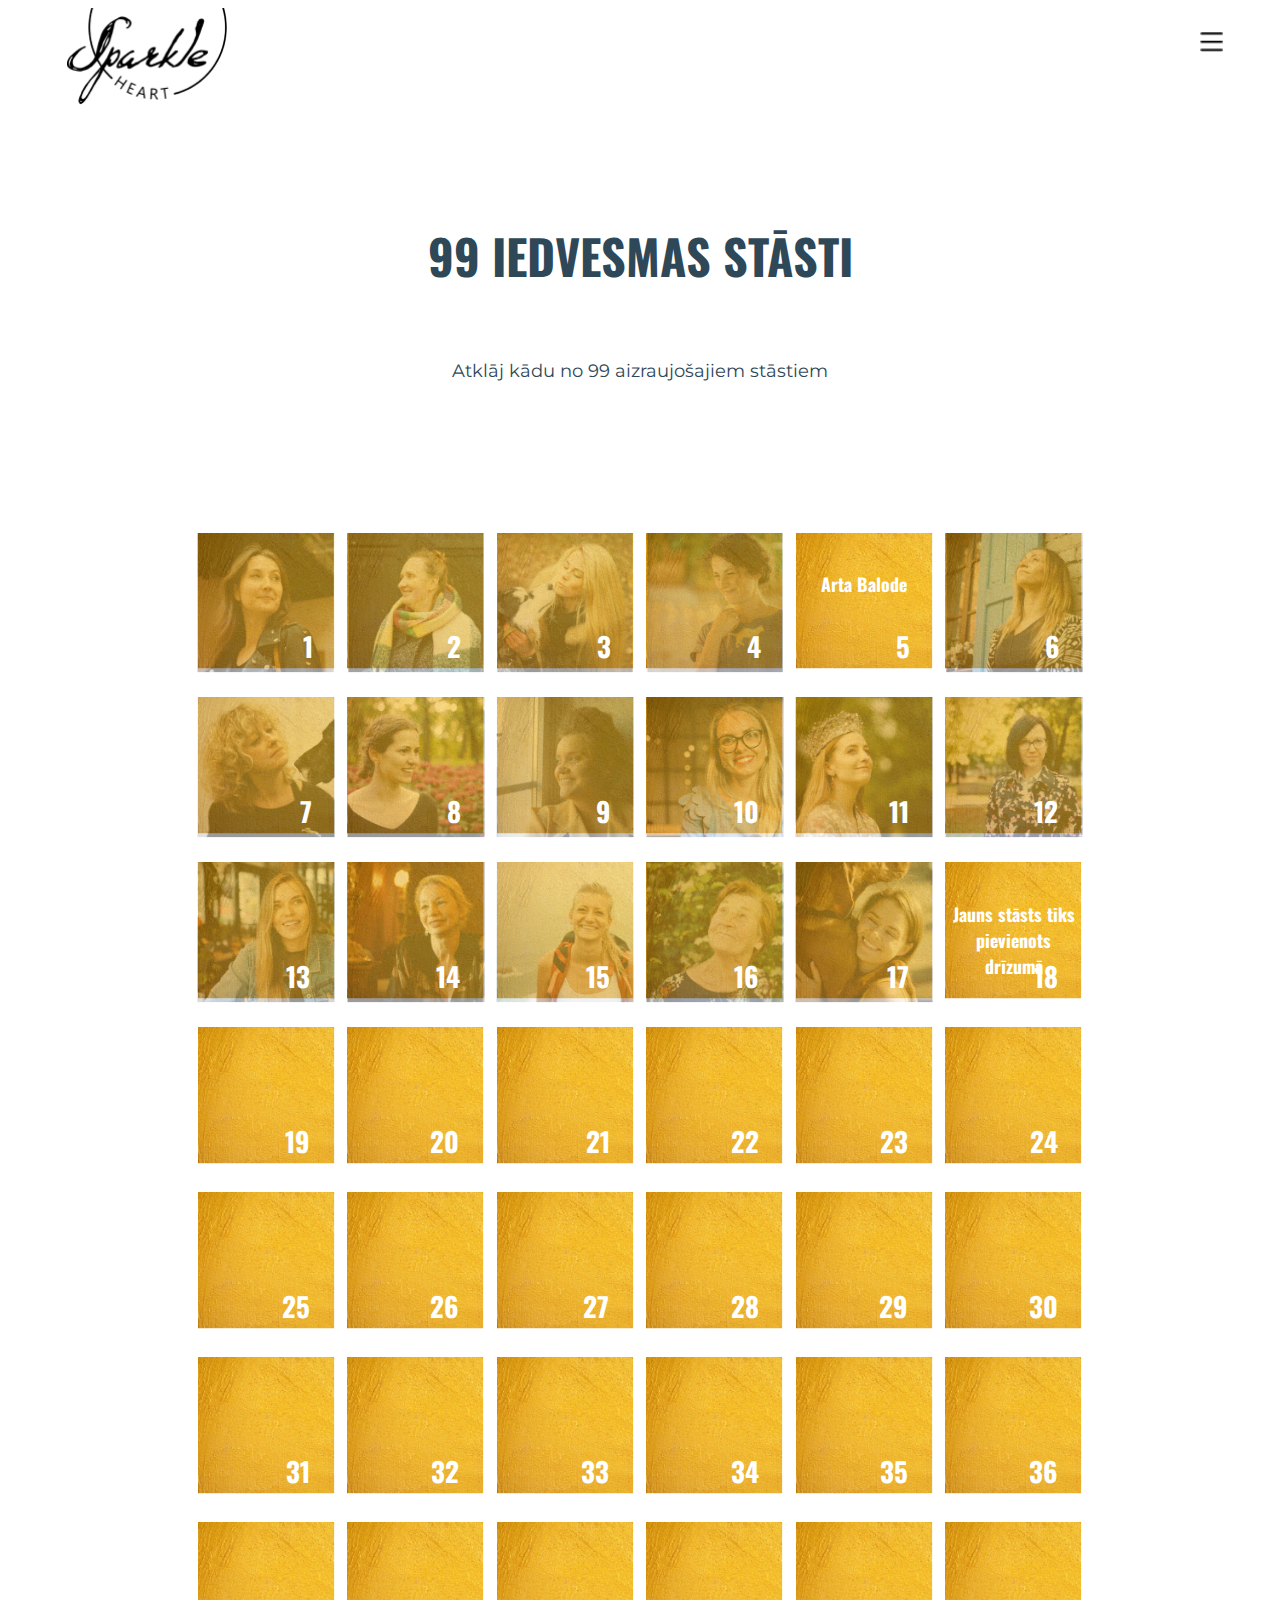
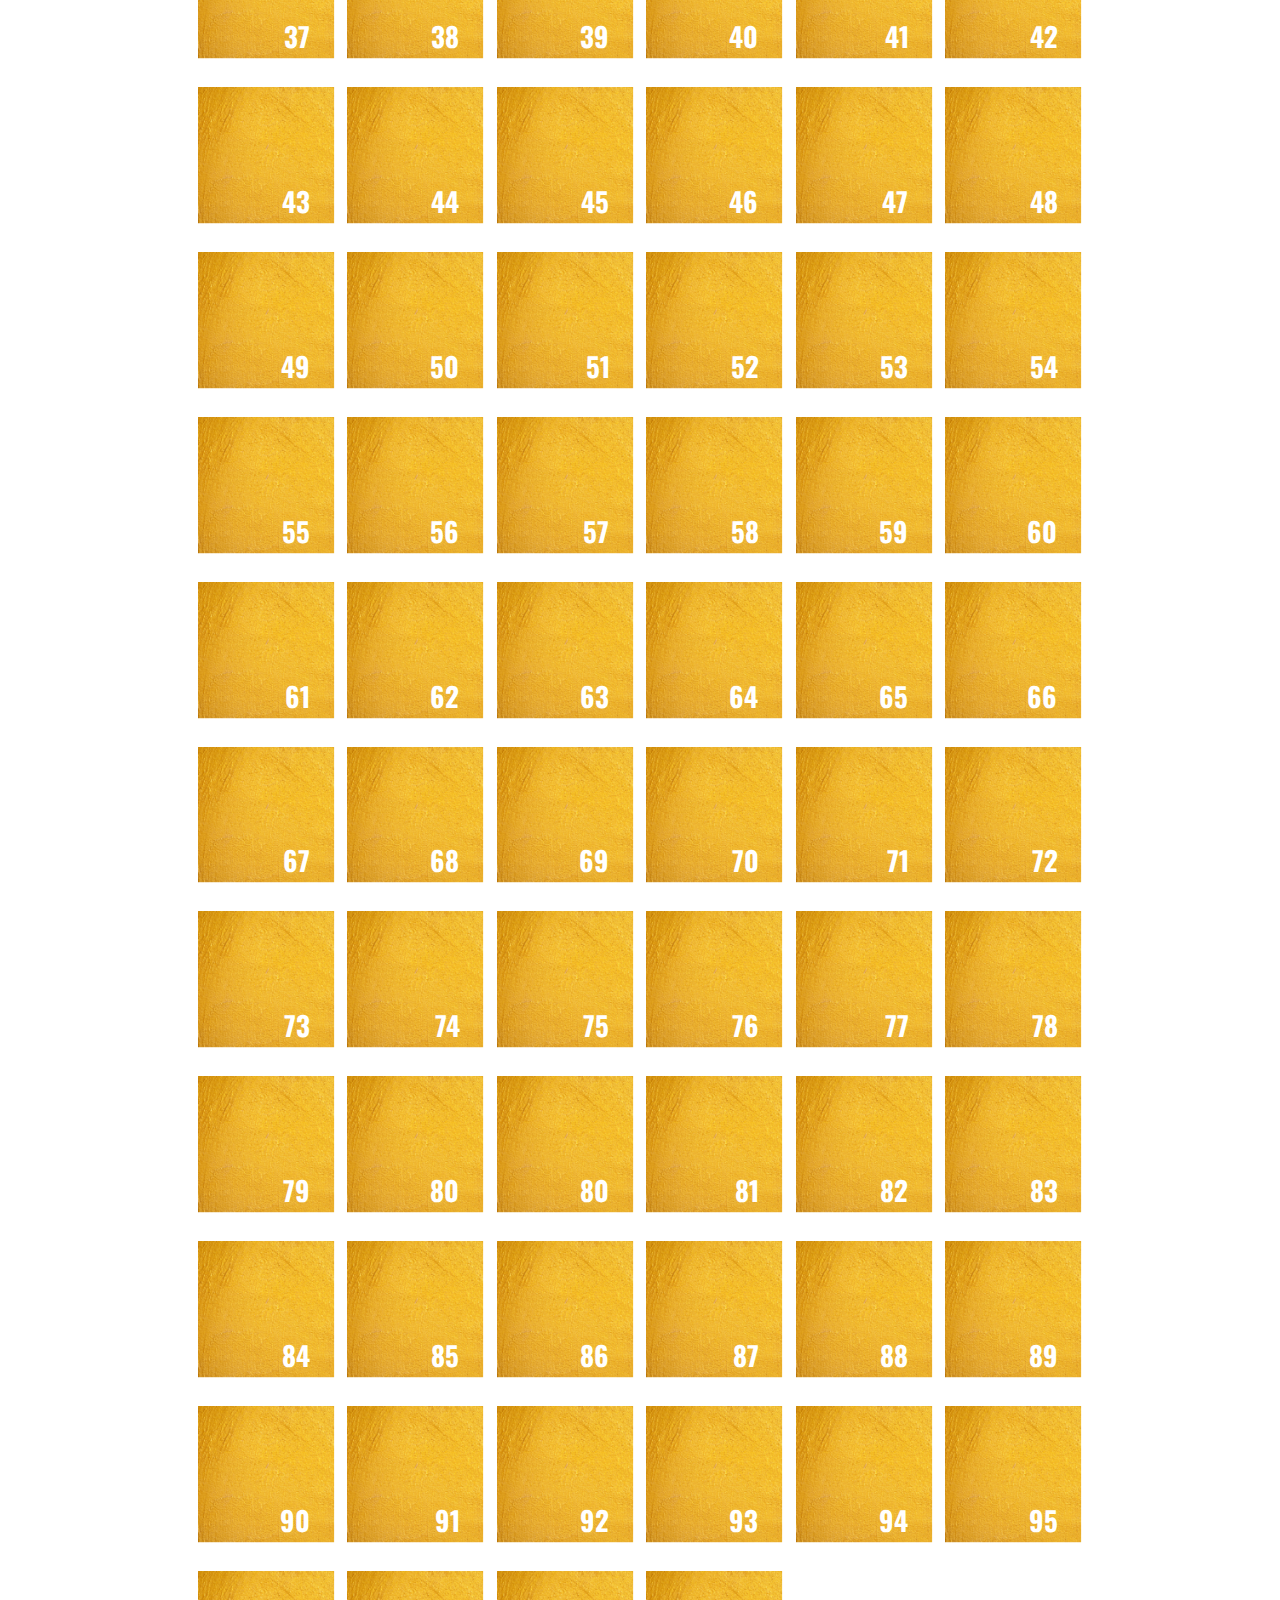
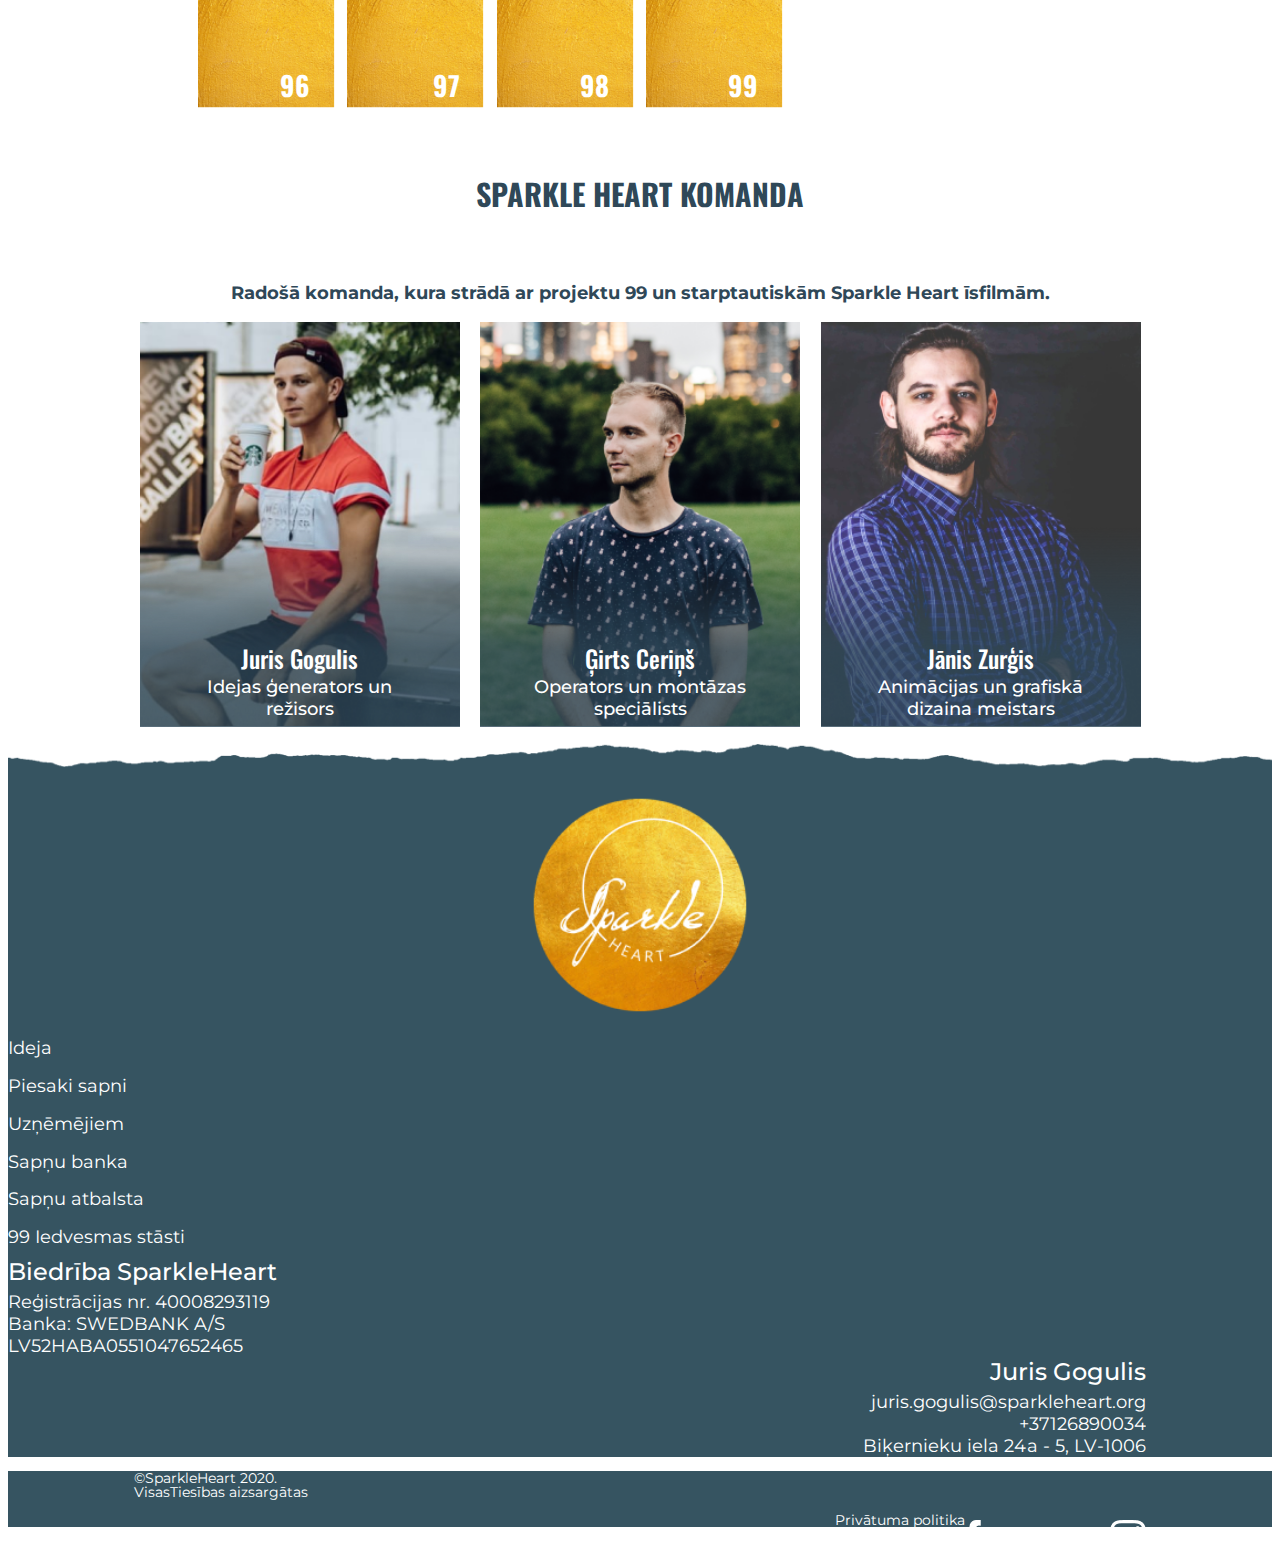
==== commit a8ece302: "19.04" ====
--- a/99Iedvesmas.html
+++ b/99Iedvesmas.html
@@ -229,7 +229,7 @@
             <img src="assets/img/ripped67.png" class="ripped" alt="">
             </div>
         </div>      
-        <div class="row logo">
+        <div class="row logo logoPadding">
             <div class="col-md-2">
                 <img class="goldenImg" src="assets/img/GoldenV2Logo3.png" alt="SparkleHeartGolden">
             </div>
--- a/assets/css/style.css
+++ b/assets/css/style.css
@@ -29,13 +29,6 @@
     left:0;
     
 }
-
-/*nav {
-    display:block;
-    top:40px;
-    margin-left:5%;
-    border: 0px solid green;
-}*/
 
 ul {
   list-style-type: none;
@@ -54,28 +47,6 @@
     cursor:pointer;
     text-align:center;
 }
-
-/*.navigacija{
-  float: left;
-  font-size:18px;
-  font-family: 'Montserrat', sans-serif;
-  border: 0px solid green;
-  font-weight:bold;
-  margin-right:50px;
-}
-
-.navigacija a {
-  display: block;
-  color: white;
-  text-align: center;  
-  text-decoration: none;
-  color:black;
-}
-
-.navigacija a:hover {
-  color:gray;
-  font-weight:bold;
-}*/
 
 .navGrid {
   display:grid;
@@ -145,10 +116,21 @@
     background-color:#FFCB66;
 }
 
+.logoRip{
+    height:60px;
+   background-color:#FFCB66;
+    -webkit-mask-image: url(https://i.imgur.com/oYFmZNJ.png);
+    -webkit-mask-size: 100% auto;
+    -webkit-mask-repeat: no-repeat;
+}
+
+.logoPadding{
+    padding-top:50px;
+}
+
 .logo{
     background-color:#365461;
     color:white;
-    padding-top:70px;
     
 }
 
@@ -322,7 +304,7 @@
     top:-40px;      
 }
 
-.anda{
+.pictureAnda{
     height:100%;
     }
 
@@ -343,6 +325,10 @@
     max-width:250px;
     width:100%;
 }
+
+
+
+
 
 .liText{
     font-size:24px;
@@ -980,6 +966,9 @@
 }
 
 .selectedItemsGrid h6{
+    position:absolute;
+    top:50%;
+    transform: translate(0, -50%);
     font-family: 'Montserrat', sans-serif;
     font-weight:500;
     font-size:24px;
@@ -998,6 +987,98 @@
     max-width:120px;
     width:100%;
 }
+
+
+
+
+
+
+
+
+/*the container must be positioned relative:*/
+.custom-select, .custom-select2  {
+  position: absolute;
+  font-family: 'Montserrat', sans-serif;
+  width:90%;  
+}
+
+.custom-select{
+    z-index:200;
+}
+
+.custom-select select, .custom-select2 select  {
+  display: none; /*hide original SELECT element:*/
+}
+
+.select-selected {
+   background: rgba(211, 211, 211);
+   font-size:18px;
+   border-radius: 5px 5px 5px 5px;
+   font-weight:700;
+   color:#2F4858;
+}
+
+/*style the arrow inside the select element:*/
+.select-selected:after {
+
+  position: absolute;
+  content: "";
+  top: 14px;
+  right: 10px;
+  width: 0;
+  height: 0;
+  border: 6px solid transparent;
+  border-color: #2F4858 transparent transparent transparent;
+}
+
+/*point the arrow upwards when the select box is open (active):*/
+.select-selected.select-arrow-active:after {
+  border-color: transparent transparent #2F4858 transparent;
+  top: 7px;
+}
+
+/*style the items (options), including the selected item:*/
+.select-items div,.select-selected {
+  padding: 8px 16px;
+  font-size:18px;
+  color:#2F4858;  
+  cursor: pointer;
+  user-select: none;
+}
+
+/*style items (options):*/
+.select-items {
+  position: absolute;
+  background: rgba(211 ,211 ,211);
+  top: 90%;
+  left: 0;
+  right: 0;
+  z-index: 40;
+   border-radius:0 0 5px 5px;
+}
+
+
+/*hide the items when the select box is closed:*/
+.select-hide {
+  display: none;
+}
+
+.select-items div:hover, .same-as-selected {
+  background-color: rgba(0, 0, 0, 0.1);
+}
+
+
+
+
+
+.selectedItemsGridWrapper{
+    position:absolute;
+    width:100%;
+    height:auto;
+    top:50%;
+    transform: translate(0, -50%);
+}
+
 
 .grid-container{
     display: grid;
@@ -1263,16 +1344,24 @@
 }
 
 #map{
+    margin-top:40px;
     height:800px;
     width:100%;
     position:relative;
 }
 
-.zoomButton{
-    position:absolute;
-    top:0;
+.blueRippedEffect{   
+    position:absolute;
+    bottom:-1px;
     left:0;
-    z-index:10p;
+    height:70px;
+    width:100%;
+    z-index:20;
+    background-color:#365461;
+    -webkit-mask-image: url(https://i.imgur.com/9XanwOV.png);
+    -webkit-mask-size: 100% auto;
+    -webkit-mask-repeat: no-repeat;
+    -webkit-mask-position:bottom;
 }
 
 .activePageBold li a{
@@ -1465,11 +1554,17 @@
         left:5%;
     }
     
-    .dropdownBox{
-        left:50%;       
+    .custom-select, .custom-select2{
+        left:50%;
+        top:50%;
         transform:translateX(-50%);
         width:90%;
     }
+    
+    .selectedItemsGrid p{
+        font-size:13px;
+    }
+    
     
 }
 
@@ -1586,11 +1681,6 @@
     .pictureStacked1{
         max-height:200px;
     }
-    
-    .pictureAnda{
-        height:100%;
-    }
-    
     
     
 
@@ -1994,18 +2084,7 @@
     .pictureDescGridContainer2 p:nth-of-type(2){
     font-size:14px;
     }
-    
-    /*.transPicDiv img{
-        padding:0;
-    }*/
-    
-    /*.transPicDiv img:nth-of-type(even){
-        padding-left:24px;textSapnusAtlasis
-    }
-    .transPicDiv img:nth-of-type(odd){
-         padding-left:0px
-    }*/
-    
+       
     .pictureJurisRow{
         background-position:65% 0;
         height:450px;
@@ -2101,7 +2180,14 @@
         margin-top:15px;
         margin-bottom:-30px;
         
-    }
+    }   
+        .selectedItemsGrid p{
+        font-size:8px;
+    }
+    
+    .zoomButtons{
+        display:none;
+    }   
 }
 
    
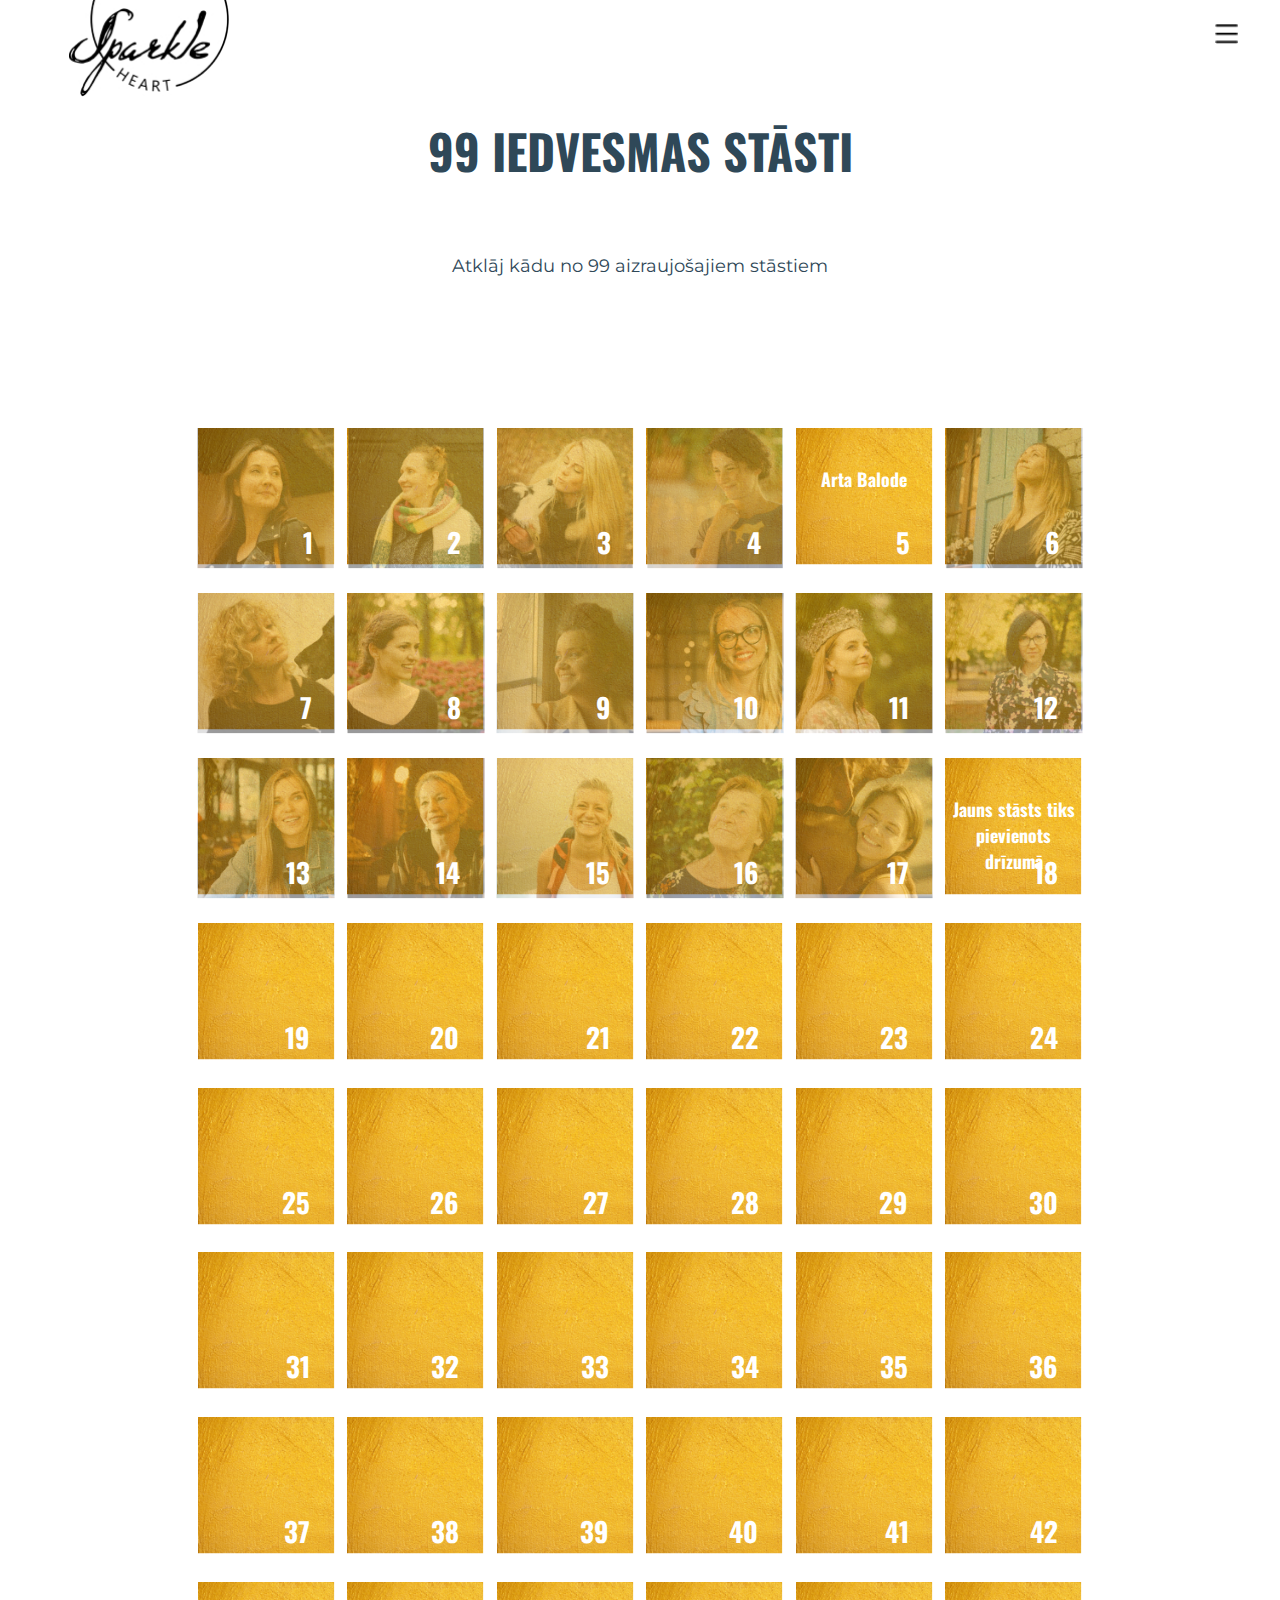
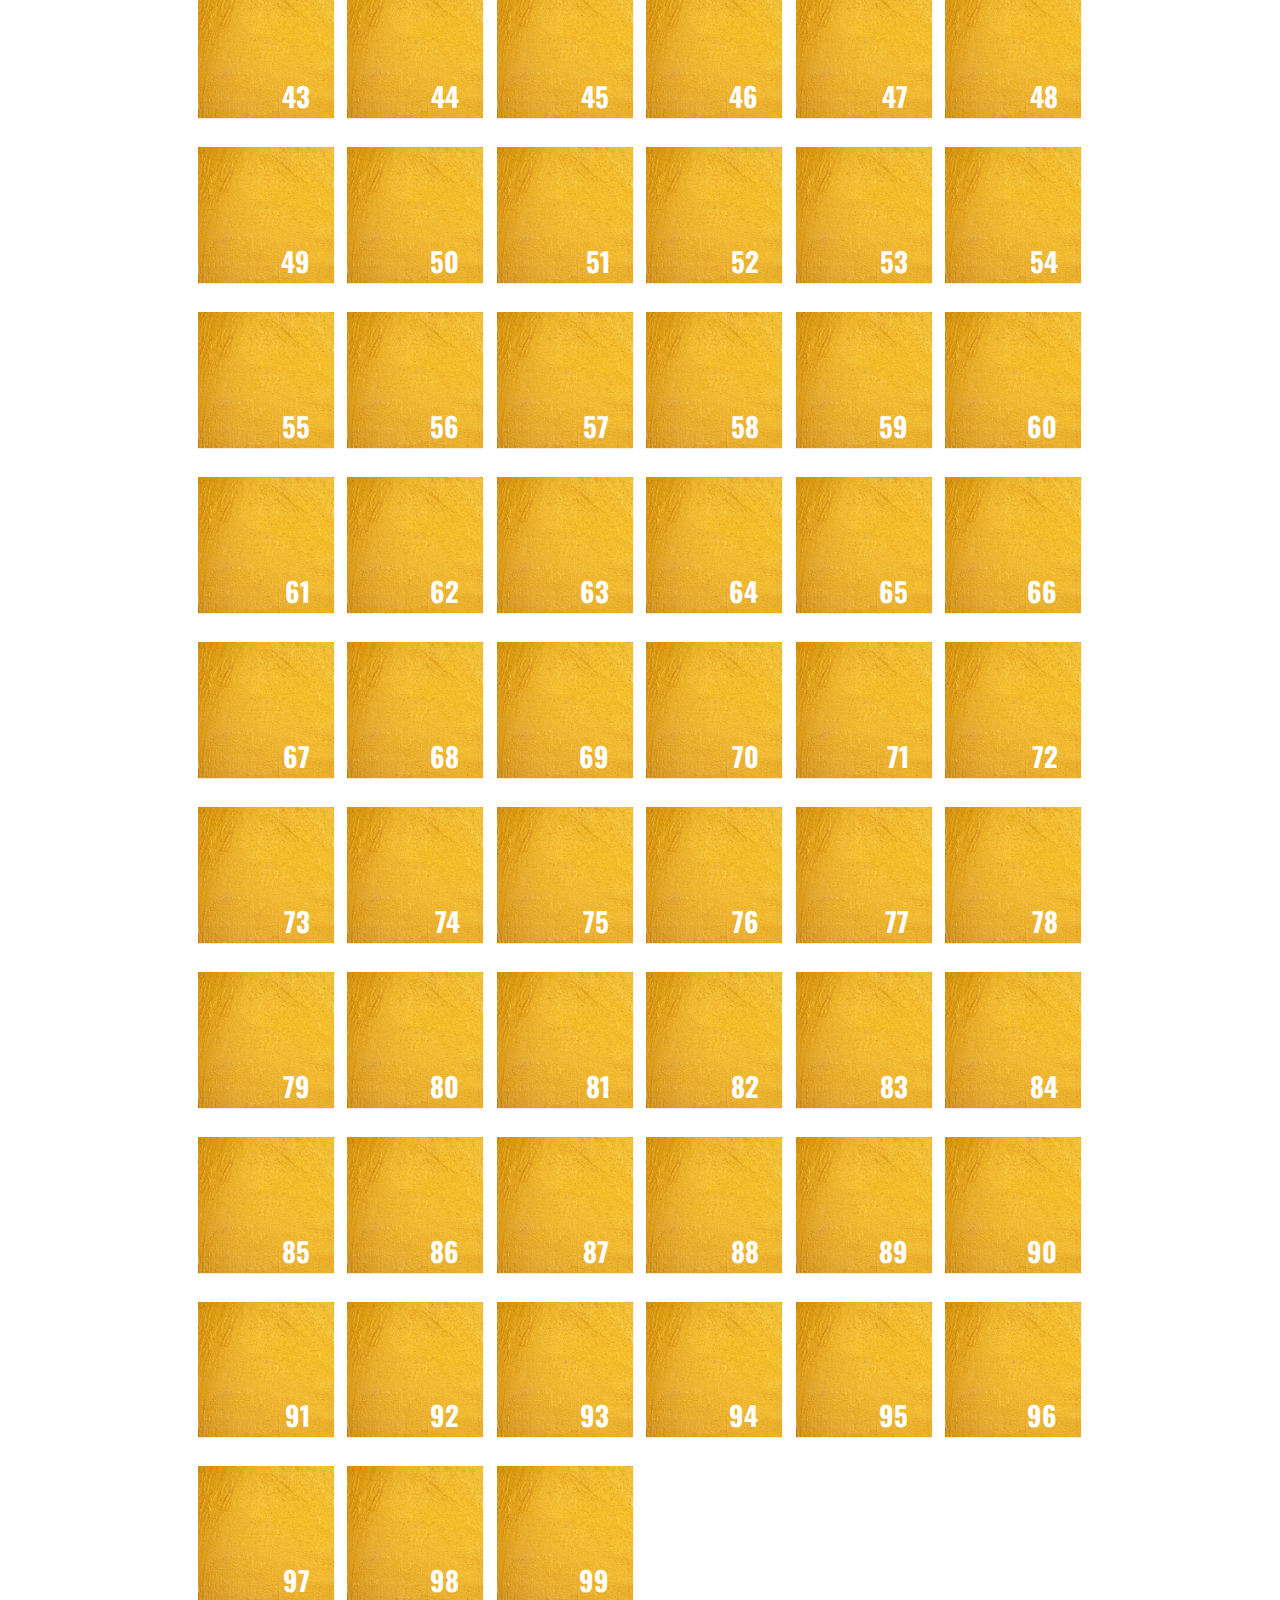
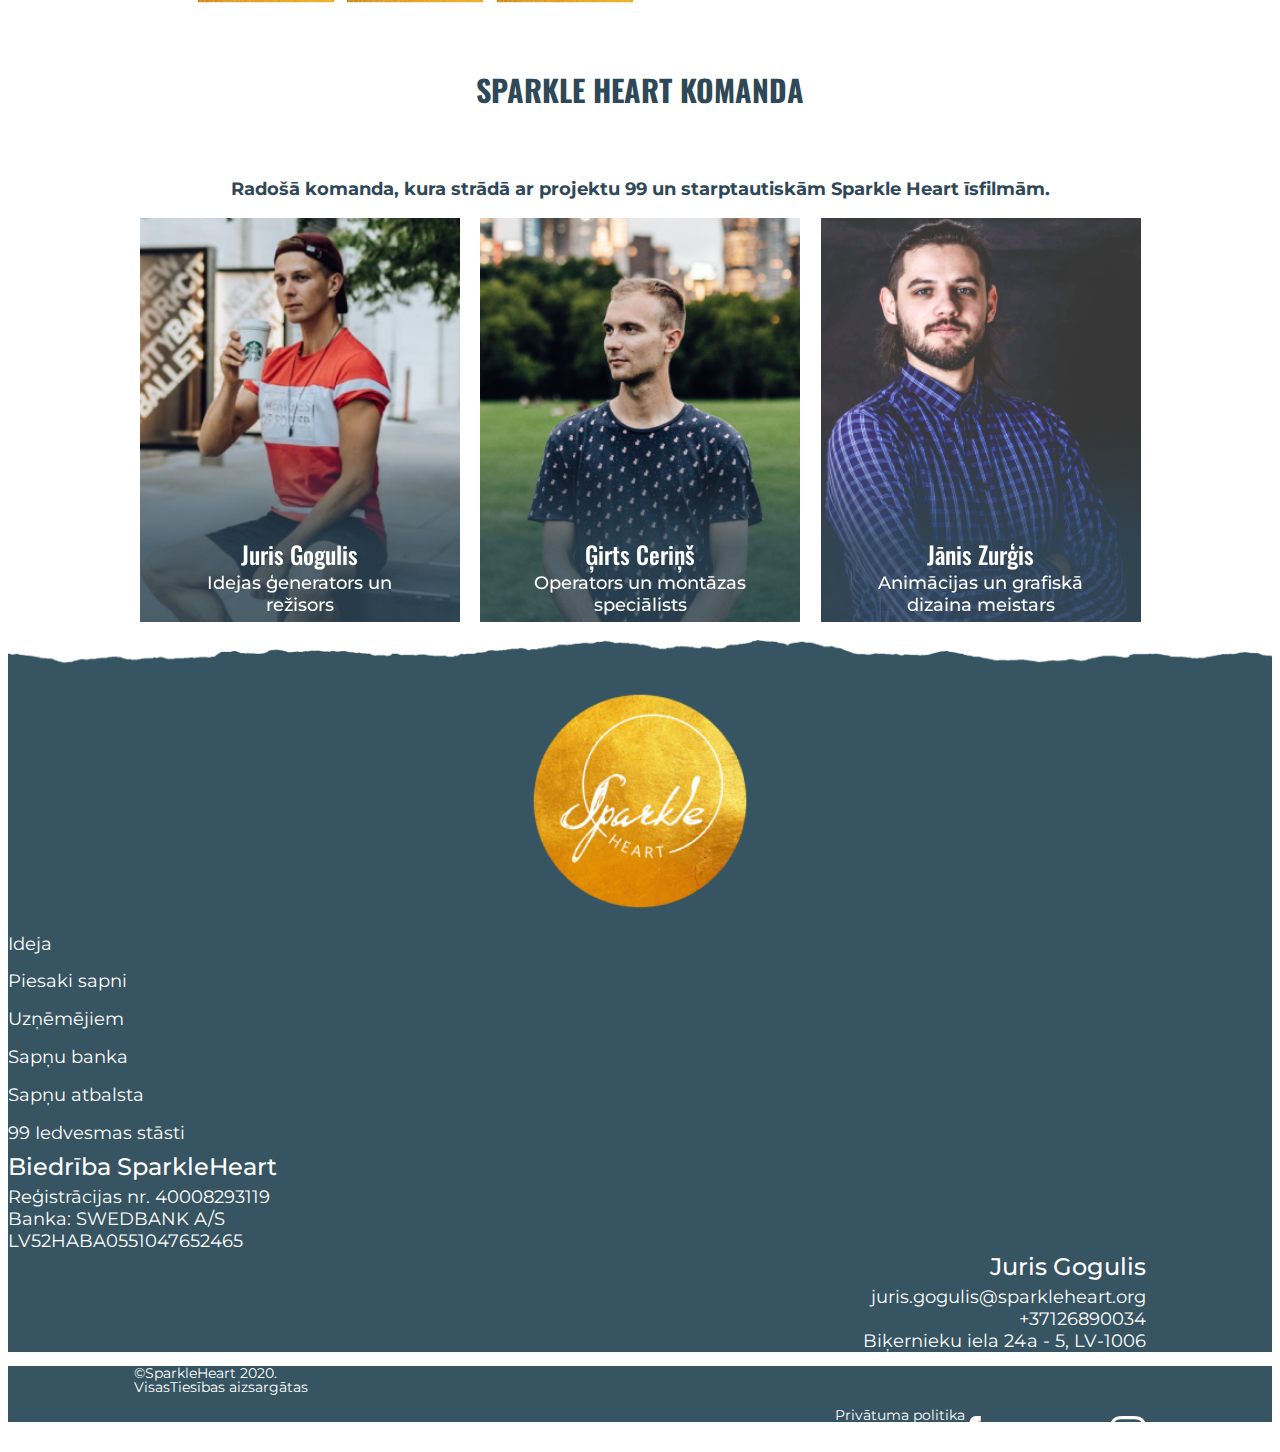
==== commit eeb82644: "labojumi" ====
--- a/99Iedvesmas.html
+++ b/99Iedvesmas.html
@@ -4,213 +4,224 @@
 <head>
 	<meta charset="utf-8">
     <meta name="viewport" content="width=device-width, initial-scale=1.0">
-	<title>Uzdevums_1</title>
-	<meta name="description" content="">
-	<meta name="author" content="">
+    <title>Uzdevums_1</title>
+    <meta name="description" content="">
+    <meta name="author" content="">
     <!--font-->
     <link rel="preconnect" href="https://fonts.gstatic.com">
     <link href="https://fonts.googleapis.com/css2?family=Montserrat&display=swap" rel="stylesheet">
     <link href="https://fonts.googleapis.com/css2?family=Oswald&display=swap" rel="stylesheet">    
-	<!-- Mobile Specifc Meta -->	
+    <!-- Mobile Specifc Meta -->	
     <meta name="viewport" content="width=device-width, initial-scale=1, maximum-scale=1">
     <!-- Bootstrap CSS -->
     <link href="https://cdn.jsdelivr.net/npm/bootstrap@5.0.0-beta2/dist/css/bootstrap.min.css" rel="stylesheet" integrity="sha384-BmbxuPwQa2lc/FVzBcNJ7UAyJxM6wuqIj61tLrc4wSX0szH/Ev+nYRRuWlolflfl" crossorigin="anonymous">
-	<!-- Stylessheets -->
-	<link rel="stylesheet" media="all" href="assets/css/style.css" />
-	<!-- Favicon -->
+    <!-- Stylessheets -->
+    <link rel="stylesheet" media="all" href="assets/css/style.css" />
+    <!-- Favicon -->
     <link rel="shortcut icon" href="assets/img/favicon.ico" type="image/x-icon">
     <link rel="icon" href="assets/img/favicon.ico" type="image/x-icon">
+    <link href="assets/js/fancybox-master/dist/jquery.fancybox.min.css" rel="stylesheet">
+    <!--fancybox-->
 
 </head>
 <body>
-	<div class="container-fluid">   
-        <div class="row navGrid">
-            <div><img class="logoImg" src="assets/img/BlackLogo3.jpg" onclick="location.href='index.html';" alt="Logo"></div>
-            <div class="navElement"><a href="ideja.html">Ideja</a></div>
-            <div class="navElement"><a href="sapnis.html">Piesaki sapni</a></div>
-            <div class="navElement"><a href="uznemejiem.html">Uzņēmējiem</a></div>
-            <div class="navElement"><a href="sapnuBanka.html">Sapņu banka</a></div>
-            <div class="navElement"><a href="sapnusAtbalsta.html">Sapņu atbalsta</a></div>
-            <div class="navElement"><a class="activePage" href="99Iedvesmas.html">99 Iedvesmas stāsti</a></div>
-            <div class="navElement"><a href="#">LV</a></div>
-            <div class="openMenuButton"><img id="om" src="assets/img/menu.png" onclick="showMenu()" alt="Menu"></div>
-        </div>
-        
-        <div class="row">
-            <div class="col-md-12">
-            
+    <div class="navRow">
+        <div class="sticky">
+         <div class="container-fluid">   
+            <div class="row navGrid">
+                <div><img class="logoImg" src="assets/img/BlackLogo3.jpg" onclick="location.href='index.html';" alt="Logo"></div>
+                <div class="navElement"><a href="ideja.html">Ideja</a></div>
+                <div class="navElement"><a href="sapnis.html">Piesaki sapni</a></div>
+                <div class="navElement"><a href="uznemejiem.html">Uzņēmējiem</a></div>
+                <div class="navElement"><a href="sapnuBanka.html">Sapņu banka</a></div>
+                <div class="navElement"><a href="sapnusAtbalsta.html">Sapņu atbalsta</a></div>
+                <div class="navElement"><a class="activePage" href="99Iedvesmas.html">99 Iedvesmas stāsti</a></div>
+                <div class="navElement"><a href="#">LV</a></div>
+                <div class="openMenuButton"><img id="om" src="assets/img/menu.png" onclick="showMenu()" alt="Menu"></div>
+            </div>
+        </div>
+    </div>
+</div>
+<div class="container-fluid"> 
+    <div class="row">
+        <div class="col-md-12">
+
             <h1 class="titlePage">99 IEDVESMAS STĀSTI</h1>                     
-                <p class="text text99Iedvesmas">                                           
-                    Atklāj kādu no 99 aizraujošajiem stāstiem
-                </p>
-            </div>
-        </div>
-
-        <!--Grid-->
-        <div class="row">
-            <div class="grid-container">
-                <div class="gridContainerFreeSpace"></div>
-                <div class="grid-item" id="Picture_1" onclick="openVideo(this.id)"><div class="transPicDiv"><img src="assets/img/gridColor.png" alt=""><img class="gridPictureTransparent" src="assets/img/gridPictures/1.png" alt="Bilde_1"><div class="gridNumber"><p>1</p></div></div></div>
-                <div class="grid-item" id="Picture_2" onclick="openVideo(this.id)"><div class="transPicDiv"><img src="assets/img/gridColor.png" alt=""><img class="gridPictureTransparent" src="assets/img/gridPictures/2.png" alt="Bilde_2"><div class="gridNumber"><p>2</p></div></div></div>
-                <div class="grid-item" id="Picture_3" onclick="openVideo(this.id)"><div class="transPicDiv"><img src="assets/img/gridColor.png" alt=""><img class="gridPictureTransparent" src="assets/img/gridPictures/3.png" alt="Bilde_3"><div class="gridNumber"><p>3</p></div></div></div>
-                <div class="grid-item" id="Picture_4" onclick="openVideo(this.id)"><div class="transPicDiv"><img src="assets/img/gridColor.png" alt=""><img class="gridPictureTransparent" src="assets/img/gridPictures/4.png" alt="Bilde_4"><div class="gridNumber"><p>4</p></div></div></div>
-                <div class="grid-item" id="Arta Balode" onclick="openVideo(this.id)"><p class="gridNoPicture">Arta Balode</p><img src="assets/img/gridColor.png" alt=""><div class="gridNumber"><p>5</p></div></div>
-                <div class="grid-item" id="Picture_6" onclick="openVideo(this.id)"><div class="transPicDiv"><img src="assets/img/gridColor.png" alt=""><img class="gridPictureTransparent" src="assets/img/gridPictures/6.png" alt="Bilde_6"><div class="gridNumber"><p>6</p></div></div></div>
-               <div class="gridContainerFreeSpace"></div>
-               
-               <div class="gridContainerFreeSpace"></div>
-                <div class="grid-item" id="Picture_7" onclick="openVideo(this.id)"><div class="transPicDiv"><img src="assets/img/gridColor.png" alt=""><img class="gridPictureTransparent" src="assets/img/gridPictures/7.png" alt="Bilde_7"><div class="gridNumber"><p>7</p></div></div></div>
-                <div class="grid-item" id="Picture_8" onclick="openVideo(this.id)"><div class="transPicDiv"><img src="assets/img/gridColor.png" alt=""><img class="gridPictureTransparent" src="assets/img/gridPictures/8.png" alt="Bilde_8"><div class="gridNumber"><p>8</p></div></div></div>
-                <div class="grid-item" id="Picture_9" onclick="openVideo(this.id)"><div class="transPicDiv"><img src="assets/img/gridColor.png" alt=""><img class="gridPictureTransparent" src="assets/img/gridPictures/9.png" alt="Bilde_9"><div class="gridNumber"><p>9</p></div></div></div>
-                <div class="grid-item" id="Picture_10" onclick="openVideo(this.id)"><div class="transPicDiv"><img src="assets/img/gridColor.png" alt=""><img class="gridPictureTransparent" src="assets/img/gridPictures/10.png" alt="Bilde_10"><div class="gridNumber"><p>10</p></div></div></div>
-                <div class="grid-item" id="Picture_11" onclick="openVideo(this.id)"><div class="transPicDiv"><img src="assets/img/gridColor.png" alt=""><img class="gridPictureTransparent" src="assets/img/gridPictures/11.png" alt="Bilde_11"><div class="gridNumber"><p>11</p></div></div></div>
-                <div class="grid-item" id="Picture_12" onclick="openVideo(this.id)"><div class="transPicDiv"><img src="assets/img/gridColor.png" alt=""><img class="gridPictureTransparent" src="assets/img/gridPictures/12.png" alt="Bilde_12"><div class="gridNumber"><p>12</p></div></div></div>
-               <div class="gridContainerFreeSpace"></div>
-               
-               <div class="gridContainerFreeSpace"></div>
-                <div class="grid-item" id="Picture_13" onclick="openVideo(this.id)"><div class="transPicDiv"><img src="assets/img/gridColor.png" alt=""><img class="gridPictureTransparent" src="assets/img/gridPictures/13.png" alt="Bilde_13"><div class="gridNumber"><p>13</p></div></div></div>
-                <div class="grid-item" id="Picture_14" onclick="openVideo(this.id)"><div class="transPicDiv"><img src="assets/img/gridColor.png" alt=""><img class="gridPictureTransparent" src="assets/img/gridPictures/14-1.png" alt="Bilde_14"><div class="gridNumber"><p>14</p></div></div></div>
-                <div class="grid-item" id="Picture_15" onclick="openVideo(this.id)"><div class="transPicDiv"><img src="assets/img/gridColor.png" alt=""><img class="gridPictureTransparent" src="assets/img/gridPictures/15.png" alt="Bilde_15"><div class="gridNumber"><p>15</p></div></div></div>
-                <div class="grid-item" id="Picture_16" onclick="openVideo(this.id)"><div class="transPicDiv"><img src="assets/img/gridColor.png" alt=""><img class="gridPictureTransparent" src="assets/img/gridPictures/16.png" alt="Bilde_16"><div class="gridNumber"><p>16</p></div></div></div>
-                <div class="grid-item" id="Picture_17" onclick="openVideo(this.id)"><div class="transPicDiv"><img src="assets/img/gridColor.png" alt=""><img class="gridPictureTransparent" src="assets/img/gridPictures/17.png" alt="Bilde_17"><div class="gridNumber"><p>17</p></div></div></div>
-                <div class="grid-item" id="Coming Soon" onclick="openVideo(this.id)"><p class="gridNoPicture">Jauns stāsts tiks pievienots drīzumā</p><img src="assets/img/gridColor.png"><div class="gridNumber"><p>18</p></div></div>
-               <div class="gridContainerFreeSpace"></div>
-               
-               <div class="gridContainerFreeSpace"></div>
-                <div class="grid-item"><div class="transPicDiv"><img src="assets/img/gridColor.png" alt=""><div class="gridNumber"><p>19</p></div></div></div>
-                <div class="grid-item"><div class="transPicDiv"><img src="assets/img/gridColor.png" alt=""><div class="gridNumber"><p>20</p></div></div></div>
-                <div class="grid-item hidden"><div class="transPicDiv"><img src="assets/img/gridColor.png" alt=""><div class="gridNumber"><p>21</p></div></div></div>
-                <div class="grid-item hidden"><div class="transPicDiv"><img src="assets/img/gridColor.png" alt=""><div class="gridNumber"><p>22</p></div></div></div>
-                <div class="grid-item hidden"><div class="transPicDiv"><img src="assets/img/gridColor.png" alt=""><div class="gridNumber"><p>23</p></div></div></div>
-                <div class="grid-item hidden"><div class="transPicDiv"><img src="assets/img/gridColor.png" alt=""><div class="gridNumber"><p>24</p></div></div></div>
-               <div class="gridContainerFreeSpace"></div>
-               
-               <div class="gridContainerFreeSpace"></div>
-                <div class="grid-item hidden"><div class="transPicDiv"><img src="assets/img/gridColor.png" alt=""><div class="gridNumber"><p>25</p></div></div></div>
-                <div class="grid-item hidden"><div class="transPicDiv"><img src="assets/img/gridColor.png" alt=""><div class="gridNumber"><p>26</p></div></div></div>
-                <div class="grid-item hidden"><div class="transPicDiv"><img src="assets/img/gridColor.png" alt=""><div class="gridNumber"><p>27</p></div></div></div>
-                <div class="grid-item hidden"><div class="transPicDiv"><img src="assets/img/gridColor.png" alt=""><div class="gridNumber"><p>28</p></div></div></div>
-                <div class="grid-item hidden"><div class="transPicDiv"><img src="assets/img/gridColor.png" alt=""><div class="gridNumber"><p>29</p></div></div></div>
-                <div class="grid-item hidden"><div class="transPicDiv"><img src="assets/img/gridColor.png" alt=""><div class="gridNumber"><p>30</p></div></div></div>
-               <div class="gridContainerFreeSpace"></div>
-               
-               <div class="gridContainerFreeSpace"></div>
-                <div class="grid-item hidden"><div class="transPicDiv"><img src="assets/img/gridColor.png" alt=""><div class="gridNumber"><p>31</p></div></div></div>
-                <div class="grid-item hidden"><div class="transPicDiv"><img src="assets/img/gridColor.png" alt=""><div class="gridNumber"><p>32</p></div></div></div>
-                <div class="grid-item hidden"><div class="transPicDiv"><img src="assets/img/gridColor.png" alt=""><div class="gridNumber"><p>33</p></div></div></div>
-                <div class="grid-item hidden"><div class="transPicDiv"><img src="assets/img/gridColor.png" alt=""><div class="gridNumber"><p>34</p></div></div></div>
-                <div class="grid-item hidden"><div class="transPicDiv"><img src="assets/img/gridColor.png" alt=""><div class="gridNumber"><p>35</p></div></div></div>
-                <div class="grid-item hidden"><div class="transPicDiv"><img src="assets/img/gridColor.png" alt=""><div class="gridNumber"><p>36</p></div></div></div>
-               <div class="gridContainerFreeSpace"></div>
-               
-               <div class="gridContainerFreeSpace"></div>
-                <div class="grid-item hidden"><div class="transPicDiv"><img src="assets/img/gridColor.png" alt=""><div class="gridNumber"><p>37</p></div></div></div>
-                <div class="grid-item hidden"><div class="transPicDiv"><img src="assets/img/gridColor.png" alt=""><div class="gridNumber"><p>38</p></div></div></div>
-                <div class="grid-item hidden"><div class="transPicDiv"><img src="assets/img/gridColor.png" alt=""><div class="gridNumber"><p>39</p></div></div></div>
-                <div class="grid-item hidden"><div class="transPicDiv"><img src="assets/img/gridColor.png" alt=""><div class="gridNumber"><p>40</p></div></div></div>
-                <div class="grid-item hidden"><div class="transPicDiv"><img src="assets/img/gridColor.png" alt=""><div class="gridNumber"><p>41</p></div></div></div>
-                <div class="grid-item hidden"><div class="transPicDiv"><img src="assets/img/gridColor.png" alt=""><div class="gridNumber"><p>42</p></div></div></div>
-               <div class="gridContainerFreeSpace"></div>
-               
-               <div class="gridContainerFreeSpace"></div>
-                <div class="grid-item hidden"><div class="transPicDiv"><img src="assets/img/gridColor.png" alt=""><div class="gridNumber"><p>43</p></div></div></div>
-                <div class="grid-item hidden"><div class="transPicDiv"><img src="assets/img/gridColor.png" alt=""><div class="gridNumber"><p>44</p></div></div></div>
-                <div class="grid-item hidden"><div class="transPicDiv"><img src="assets/img/gridColor.png" alt=""><div class="gridNumber"><p>45</p></div></div></div>
-                <div class="grid-item hidden"><div class="transPicDiv"><img src="assets/img/gridColor.png" alt=""><div class="gridNumber"><p>46</p></div></div></div>
-                <div class="grid-item hidden"><div class="transPicDiv"><img src="assets/img/gridColor.png" alt=""><div class="gridNumber"><p>47</p></div></div></div>
-                <div class="grid-item hidden"><div class="transPicDiv"><img src="assets/img/gridColor.png" alt=""><div class="gridNumber"><p>48</p></div></div></div>
-               <div class="gridContainerFreeSpace"></div>
-               
-               <div class="gridContainerFreeSpace"></div>
-                <div class="grid-item hidden"><div class="transPicDiv"><img src="assets/img/gridColor.png" alt=""><div class="gridNumber"><p>49</p></div></div></div>
-                <div class="grid-item hidden"><div class="transPicDiv"><img src="assets/img/gridColor.png" alt=""><div class="gridNumber"><p>50</p></div></div></div>
-                <div class="grid-item hidden"><div class="transPicDiv"><img src="assets/img/gridColor.png" alt=""><div class="gridNumber"><p>51</p></div></div></div>
-                <div class="grid-item hidden"><div class="transPicDiv"><img src="assets/img/gridColor.png" alt=""><div class="gridNumber"><p>52</p></div></div></div>
-                <div class="grid-item hidden"><div class="transPicDiv"><img src="assets/img/gridColor.png" alt=""><div class="gridNumber"><p>53</p></div></div></div>
-                <div class="grid-item hidden"><div class="transPicDiv"><img src="assets/img/gridColor.png" alt=""><div class="gridNumber"><p>54</p></div></div></div>
-               <div class="gridContainerFreeSpace"></div>
-               
-               <div class="gridContainerFreeSpace"></div>
-                <div class="grid-item hidden"><div class="transPicDiv"><img src="assets/img/gridColor.png" alt=""><div class="gridNumber"><p>55</p></div></div></div>
-                <div class="grid-item hidden"><div class="transPicDiv"><img src="assets/img/gridColor.png" alt=""><div class="gridNumber"><p>56</p></div></div></div>
-                <div class="grid-item hidden"><div class="transPicDiv"><img src="assets/img/gridColor.png" alt=""><div class="gridNumber"><p>57</p></div></div></div>
-                <div class="grid-item hidden"><div class="transPicDiv"><img src="assets/img/gridColor.png" alt=""><div class="gridNumber"><p>58</p></div></div></div>
-                <div class="grid-item hidden"><div class="transPicDiv"><img src="assets/img/gridColor.png" alt=""><div class="gridNumber"><p>59</p></div></div></div>
-                <div class="grid-item hidden"><div class="transPicDiv"><img src="assets/img/gridColor.png" alt=""><div class="gridNumber"><p>60</p></div></div></div>
-               <div class="gridContainerFreeSpace"></div>
-               
-               <div class="gridContainerFreeSpace"></div>
-                <div class="grid-item hidden"><div class="transPicDiv"><img src="assets/img/gridColor.png" alt=""><div class="gridNumber"><p>61</p></div></div></div>
-                <div class="grid-item hidden"><div class="transPicDiv"><img src="assets/img/gridColor.png" alt=""><div class="gridNumber"><p>62</p></div></div></div>
-                <div class="grid-item hidden"><div class="transPicDiv"><img src="assets/img/gridColor.png" alt=""><div class="gridNumber"><p>63</p></div></div></div>
-                <div class="grid-item hidden"><div class="transPicDiv"><img src="assets/img/gridColor.png" alt=""><div class="gridNumber"><p>64</p></div></div></div>
-                <div class="grid-item hidden"><div class="transPicDiv"><img src="assets/img/gridColor.png" alt=""><div class="gridNumber"><p>65</p></div></div></div>
-                <div class="grid-item hidden"><div class="transPicDiv"><img src="assets/img/gridColor.png" alt=""><div class="gridNumber"><p>66</p></div></div></div>
-               <div class="gridContainerFreeSpace"></div>
-               
-               <div class="gridContainerFreeSpace"></div>
-                <div class="grid-item hidden"><div class="transPicDiv"><img src="assets/img/gridColor.png" alt=""><div class="gridNumber"><p>67</p></div></div></div>
-                <div class="grid-item hidden"><div class="transPicDiv"><img src="assets/img/gridColor.png" alt=""><div class="gridNumber"><p>68</p></div></div></div>
-                <div class="grid-item hidden"><div class="transPicDiv"><img src="assets/img/gridColor.png" alt=""><div class="gridNumber"><p>69</p></div></div></div>
-                <div class="grid-item hidden"><div class="transPicDiv"><img src="assets/img/gridColor.png" alt=""><div class="gridNumber"><p>70</p></div></div></div>
-                <div class="grid-item hidden"><div class="transPicDiv"><img src="assets/img/gridColor.png" alt=""><div class="gridNumber"><p>71</p></div></div></div>
-                <div class="grid-item hidden"><div class="transPicDiv"><img src="assets/img/gridColor.png" alt=""><div class="gridNumber"><p>72</p></div></div></div>
-               <div class="gridContainerFreeSpace"></div>
-               
-               <div class="gridContainerFreeSpace"></div>
-                <div class="grid-item hidden"><div class="transPicDiv"><img src="assets/img/gridColor.png" alt=""><div class="gridNumber"><p>73</p></div></div></div>
-                <div class="grid-item hidden"><div class="transPicDiv"><img src="assets/img/gridColor.png" alt=""><div class="gridNumber"><p>74</p></div></div></div>
-                <div class="grid-item hidden"><div class="transPicDiv"><img src="assets/img/gridColor.png" alt=""><div class="gridNumber"><p>75</p></div></div></div>
-                <div class="grid-item hidden"><div class="transPicDiv"><img src="assets/img/gridColor.png" alt=""><div class="gridNumber"><p>76</p></div></div></div>
-                <div class="grid-item hidden"><div class="transPicDiv"><img src="assets/img/gridColor.png" alt=""><div class="gridNumber"><p>77</p></div></div></div>
-                <div class="grid-item hidden"><div class="transPicDiv"><img src="assets/img/gridColor.png" alt=""><div class="gridNumber"><p>78</p></div></div></div>
-               <div class="gridContainerFreeSpace"></div>
-               
-               <div class="gridContainerFreeSpace"></div>
-                <div class="grid-item hidden"><div class="transPicDiv"><img src="assets/img/gridColor.png" alt=""><div class="gridNumber"><p>79</p></div></div></div>
-                <div class="grid-item hidden"><div class="transPicDiv"><img src="assets/img/gridColor.png" alt=""><div class="gridNumber"><p>80</p></div></div></div>
-                <div class="grid-item hidden"><div class="transPicDiv"><img src="assets/img/gridColor.png" alt=""><div class="gridNumber"><p>80</p></div></div></div>
-                <div class="grid-item hidden"><div class="transPicDiv"><img src="assets/img/gridColor.png" alt=""><div class="gridNumber"><p>81</p></div></div></div>
-                <div class="grid-item hidden"><div class="transPicDiv"><img src="assets/img/gridColor.png" alt=""><div class="gridNumber"><p>82</p></div></div></div>
-                <div class="grid-item hidden"><div class="transPicDiv"><img src="assets/img/gridColor.png" alt=""><div class="gridNumber"><p>83</p></div></div></div>
-               <div class="gridContainerFreeSpace"></div>
-               
-               <div class="gridContainerFreeSpace"></div>
-                <div class="grid-item hidden"><div class="transPicDiv"><img src="assets/img/gridColor.png" alt=""><div class="gridNumber"><p>84</p></div></div></div>
-                <div class="grid-item hidden"><div class="transPicDiv"><img src="assets/img/gridColor.png" alt=""><div class="gridNumber"><p>85</p></div></div></div>
-                <div class="grid-item hidden"><div class="transPicDiv"><img src="assets/img/gridColor.png" alt=""><div class="gridNumber"><p>86</p></div></div></div>
-                <div class="grid-item hidden"><div class="transPicDiv"><img src="assets/img/gridColor.png" alt=""><div class="gridNumber"><p>87</p></div></div></div>
-                <div class="grid-item hidden"><div class="transPicDiv"><img src="assets/img/gridColor.png" alt=""><div class="gridNumber"><p>88</p></div></div></div>
-                <div class="grid-item hidden"><div class="transPicDiv"><img src="assets/img/gridColor.png" alt=""><div class="gridNumber"><p>89</p></div></div></div>
-               <div class="gridContainerFreeSpace"></div>
-               
-               <div class="gridContainerFreeSpace"></div>
-                <div class="grid-item hidden"><div class="transPicDiv"><img src="assets/img/gridColor.png" alt=""><div class="gridNumber"><p>90</p></div></div></div>
-                <div class="grid-item hidden"><div class="transPicDiv"><img src="assets/img/gridColor.png" alt=""><div class="gridNumber"><p>91</p></div></div></div>
-                <div class="grid-item hidden"><div class="transPicDiv"><img src="assets/img/gridColor.png" alt=""><div class="gridNumber"><p>92</p></div></div></div>
-                <div class="grid-item hidden"><div class="transPicDiv"><img src="assets/img/gridColor.png" alt=""><div class="gridNumber"><p>93</p></div></div></div>
-                <div class="grid-item hidden"><div class="transPicDiv"><img src="assets/img/gridColor.png" alt=""><div class="gridNumber"><p>94</p></div></div></div>
-                <div class="grid-item hidden"><div class="transPicDiv"><img src="assets/img/gridColor.png" alt=""><div class="gridNumber"><p>95</p></div></div></div>
-               <div class="gridContainerFreeSpace"></div>
-               
-               <div class="gridContainerFreeSpace"></div>
-                <div class="grid-item hidden"><div class="transPicDiv"><img src="assets/img/gridColor.png" alt=""><div class="gridNumber"><p>96</p></div></div></div>
-                <div class="grid-item hidden"><div class="transPicDiv"><img src="assets/img/gridColor.png" alt=""><div class="gridNumber"><p>97</p></div></div></div>
-                <div class="grid-item hidden"><div class="transPicDiv"><img src="assets/img/gridColor.png" alt=""><div class="gridNumber"><p>98</p></div></div></div>
-                <div class="grid-item hidden"><div class="transPicDiv"><img src="assets/img/gridColor.png" alt=""><div class="gridNumber"><p>99</p></div></div></div>
-               <div class="gridContainerFreeSpace"></div>
-
-            </div>
-        </div>
-        <div class="row">
-            <button id="showMoreButton" onclick="showMore()">Skatīt vairāk</button>
-        </div>
-        
-        <div class="row">
-            <p class="titleSparkleHeart">SPARKLE HEART KOMANDA</P><br>
+            <p class="text text99Iedvesmas">                                           
+                Atklāj kādu no 99 aizraujošajiem stāstiem
+            </p>
+        </div>
+    </div>
+
+    <!--Grid-->
+    <div class="row">
+        <div class="grid-container">
+            <div class="gridContainerFreeSpace"></div>
+            <!--------------------------------------id/video_id/video_name/image_title-->
+            <div class="grid-item clickable" onclick="gridVid('pic_1', 'vid_1', '1.mkv','Bilde_1', this);"><a data-options='{"touch":false}'><div class="transPicDiv"><img src="assets/img/gridColor.png" alt=""><img class="gridPictureTransparent" src="assets/img/gridPictures/1.png"><div class="gridNumber"><p>1</p></div></div></a></div>
+            <div class="grid-item clickable" onclick="gridVid('pic_2', 'vid_2', '2.mp4','Bilde_2', this);"><a data-options='{"touch":false}'><div class="transPicDiv"><img src="assets/img/gridColor.png" alt=""><img class="gridPictureTransparent" src="assets/img/gridPictures/2.png"><div class="gridNumber"><p>2</p></div></div></a></div>
+            <div class="grid-item clickable" onclick="gridVid('pic_3', 'vid_3', '1.mkv','Bilde_3', this);"><a data-options='{"touch":false}'><div class="transPicDiv"><img src="assets/img/gridColor.png" alt=""><img class="gridPictureTransparent" src="assets/img/gridPictures/3.png"><div class="gridNumber"><p>3</p></div></div></a></div>
+            <div class="grid-item clickable" onclick="gridVid('pic_4', 'vid_4', '2.mp4','Bilde_4', this);"><a data-options='{"touch":false}'><div class="transPicDiv"><img src="assets/img/gridColor.png" alt=""><img class="gridPictureTransparent" src="assets/img/gridPictures/4.png"><div class="gridNumber"><p>4</p></div></div></a></div>
+            <div class="grid-item clickable" onclick="gridVid('pic_5', 'vid_5', '2.mp4','Arta Balode', this);"><a data-options='{"touch":false}'><div class="transPicDiv"><p class="gridNoPicture">Arta Balode</p><img src="assets/img/gridColor.png" alt=""><div class="gridNumber"><p>5</p></div></div></a></div>
+            <div class="grid-item" onclick="gridVid('pic_6', null, null,'Bilde_6', this);"><a data-options='{"touch":false}'><div class="transPicDiv"><img src="assets/img/gridColor.png" alt=""><img class="gridPictureTransparent" src="assets/img/gridPictures/6.png"><div class="gridNumber"><p>6</p></div></div></a></div>
+            <div class="gridContainerFreeSpace"></div>
+
+            <div class="gridContainerFreeSpace"></div>
+            <div class="grid-item" onclick="gridVid('pic_7', null, null,'Bilde_7', this);"><a data-options='{"touch":false}'><div class="transPicDiv"><img src="assets/img/gridColor.png" alt=""><img class="gridPictureTransparent" src="assets/img/gridPictures/7.png"><div class="gridNumber"><p>7</p></div></div></a></div>
+            <div class="grid-item" onclick="gridVid('pic_8', null, null,'Bilde_8', this);"><a data-options='{"touch":false}'><div class="transPicDiv"><img src="assets/img/gridColor.png" alt=""><img class="gridPictureTransparent" src="assets/img/gridPictures/8.png"><div class="gridNumber"><p>8</p></div></div></a></div>
+            <div class="grid-item" onclick="gridVid('pic_9', null, null,'Bilde_9', this);"><a data-options='{"touch":false}'><div class="transPicDiv"><img src="assets/img/gridColor.png" alt=""><img class="gridPictureTransparent" src="assets/img/gridPictures/9.png"><div class="gridNumber"><p>9</p></div></div></a></div>
+            <div class="grid-item" onclick="gridVid('pic_10', null, null,'Bilde_10', this);"><a data-options='{"touch":false}'><div class="transPicDiv"><img src="assets/img/gridColor.png" alt=""><img class="gridPictureTransparent" src="assets/img/gridPictures/10.png"><div class="gridNumber"><p>10</p></div></div></a></div>
+            <div class="grid-item" onclick="gridVid('pic_11', null, null,'Bilde_11', this);"><a data-options='{"touch":false}'><div class="transPicDiv"><img src="assets/img/gridColor.png" alt=""><img class="gridPictureTransparent" src="assets/img/gridPictures/11.png"><div class="gridNumber"><p>11</p></div></div></a></div>
+            <div class="grid-item" onclick="gridVid('pic_12', null, '12','Bilde_12', this);"><a data-options='{"touch":false}'><div class="transPicDiv"><img src="assets/img/gridColor.png" alt=""><img class="gridPictureTransparent" src="assets/img/gridPictures/12.png"><div class="gridNumber"><p>12</p></div></div></a></div>
+            <div class="gridContainerFreeSpace"></div>
+
+
+            <div class="gridContainerFreeSpace"></div>
+            <div class="grid-item" onclick="gridVid('pic_13', null, null,'Bilde_13', this);"><a data-options='{"touch":false}'><div class="transPicDiv"><img src="assets/img/gridColor.png" alt=""><img class="gridPictureTransparent" src="assets/img/gridPictures/13.png"><div class="gridNumber"><p>13</p></div></div></a></div>
+            <div class="grid-item" onclick="gridVid('pic_14', null, null,'Bilde_14', this);"><a data-options='{"touch":false}'><div class="transPicDiv"><img src="assets/img/gridColor.png" alt=""><img class="gridPictureTransparent" src="assets/img/gridPictures/14-1.png"><div class="gridNumber"><p>14</p></div></div></a></div>
+            <div class="grid-item" onclick="gridVid('pic_15', null, null,'Bilde_15', this);"><a data-options='{"touch":false}'><div class="transPicDiv"><img src="assets/img/gridColor.png" alt=""><img class="gridPictureTransparent" src="assets/img/gridPictures/15.png"><div class="gridNumber"><p>15</p></div></div></a></div>
+            <div class="grid-item" onclick="gridVid('pic_16', null, null,'Bilde_16', this);"><a data-options='{"touch":false}'><div class="transPicDiv"><img src="assets/img/gridColor.png" alt=""><img class="gridPictureTransparent" src="assets/img/gridPictures/16.png"><div class="gridNumber"><p>16</p></div></div></a></div>
+            <div class="grid-item" onclick="gridVid('pic_17', null, null,'Bilde_17', this);"><a data-options='{"touch":false}'><div class="transPicDiv"><img src="assets/img/gridColor.png" alt=""><img class="gridPictureTransparent" src="assets/img/gridPictures/17.png"><div class="gridNumber"><p>17</p></div></div></a></div>
+            <div class="grid-item" onclick="gridVid('pic_18', null, null,'Bilde_18', this);"><a data-options='{"touch":false}'><p class="gridNoPicture">Jauns stāsts tiks pievienots drīzumā</p><div class="transPicDiv"><img src="assets/img/gridColor.png" alt=""><div class="gridNumber"><p>18</p></div></div></a></div>
+            <div class="gridContainerFreeSpace"></div>
+
+            <div class="gridContainerFreeSpace"></div>
+            <div class="grid-item hidden" onclick="gridVid();"><a data-options='{"touch":false}'><div class="transPicDiv"><img src="assets/img/gridColor.png" alt=""><div class="gridNumber"><p>19</p></div></div></a></div>
+            <div class="grid-item hidden" onclick="gridVid();"><a data-options='{"touch":false}'><div class="transPicDiv"><img src="assets/img/gridColor.png" alt=""><div class="gridNumber"><p>20</p></div></div></a></div>
+            <div class="grid-item hidden" onclick="gridVid();"><a data-options='{"touch":false}'><div class="transPicDiv"><img src="assets/img/gridColor.png" alt=""><div class="gridNumber"><p>21</p></div></div></a></div>
+            <div class="grid-item hidden" onclick="gridVid();"><a data-options='{"touch":false}'><div class="transPicDiv"><img src="assets/img/gridColor.png" alt=""><div class="gridNumber"><p>22</p></div></div></a></div>
+            <div class="grid-item hidden" onclick="gridVid();"><a data-options='{"touch":false}'><div class="transPicDiv"><img src="assets/img/gridColor.png" alt=""><div class="gridNumber"><p>23</p></div></div></a></div>
+            <div class="grid-item hidden" onclick="gridVid();"><a data-options='{"touch":false}'><div class="transPicDiv"><img src="assets/img/gridColor.png" alt=""><div class="gridNumber"><p>24</p></div></div></a></div>
+            <div class="gridContainerFreeSpace"></div>
+
+            <div class="gridContainerFreeSpace"></div>
+            <div class="grid-item hidden" onclick="gridVid();"><a data-options='{"touch":false}'><div class="transPicDiv"><img src="assets/img/gridColor.png" alt=""><div class="gridNumber"><p>25</p></div></div></a></div>
+            <div class="grid-item hidden" onclick="gridVid();"><a data-options='{"touch":false}'><div class="transPicDiv"><img src="assets/img/gridColor.png" alt=""><div class="gridNumber"><p>26</p></div></div></a></div>
+            <div class="grid-item hidden" onclick="gridVid();"><a data-options='{"touch":false}'><div class="transPicDiv"><img src="assets/img/gridColor.png" alt=""><div class="gridNumber"><p>27</p></div></div></a></div>
+            <div class="grid-item hidden" onclick="gridVid();"><a data-options='{"touch":false}'><div class="transPicDiv"><img src="assets/img/gridColor.png" alt=""><div class="gridNumber"><p>28</p></div></div></a></div>
+            <div class="grid-item hidden" onclick="gridVid();"><a data-options='{"touch":false}'><div class="transPicDiv"><img src="assets/img/gridColor.png" alt=""><div class="gridNumber"><p>29</p></div></div></a></div>
+            <div class="grid-item hidden" onclick="gridVid();"><a data-options='{"touch":false}'><div class="transPicDiv"><img src="assets/img/gridColor.png" alt=""><div class="gridNumber"><p>30</p></div></div></a></div>
+            <div class="gridContainerFreeSpace"></div>
+
+            <div class="gridContainerFreeSpace"></div>
+            <div class="grid-item hidden" onclick="gridVid();"><a data-options='{"touch":false}'><div class="transPicDiv"><img src="assets/img/gridColor.png" alt=""><div class="gridNumber"><p>31</p></div></div></a></div>
+            <div class="grid-item hidden" onclick="gridVid();"><a data-options='{"touch":false}'><div class="transPicDiv"><img src="assets/img/gridColor.png" alt=""><div class="gridNumber"><p>32</p></div></div></a></div>
+            <div class="grid-item hidden" onclick="gridVid();"><a data-options='{"touch":false}'><div class="transPicDiv"><img src="assets/img/gridColor.png" alt=""><div class="gridNumber"><p>33</p></div></div></a></div>
+            <div class="grid-item hidden" onclick="gridVid();"><a data-options='{"touch":false}'><div class="transPicDiv"><img src="assets/img/gridColor.png" alt=""><div class="gridNumber"><p>34</p></div></div></a></div>
+            <div class="grid-item hidden" onclick="gridVid();"><a data-options='{"touch":false}'><div class="transPicDiv"><img src="assets/img/gridColor.png" alt=""><div class="gridNumber"><p>35</p></div></div></a></div>
+            <div class="grid-item hidden" onclick="gridVid();"><a data-options='{"touch":false}'><div class="transPicDiv"><img src="assets/img/gridColor.png" alt=""><div class="gridNumber"><p>36</p></div></div></a></div>
+            <div class="gridContainerFreeSpace"></div>
+
+            <div class="gridContainerFreeSpace"></div>
+            <div class="grid-item hidden" onclick="gridVid();"><a data-options='{"touch":false}'><div class="transPicDiv"><img src="assets/img/gridColor.png" alt=""><div class="gridNumber"><p>37</p></div></div></a></div>
+            <div class="grid-item hidden" onclick="gridVid();"><a data-options='{"touch":false}'><div class="transPicDiv"><img src="assets/img/gridColor.png" alt=""><div class="gridNumber"><p>38</p></div></div></a></div>
+            <div class="grid-item hidden" onclick="gridVid();"><a data-options='{"touch":false}'><div class="transPicDiv"><img src="assets/img/gridColor.png" alt=""><div class="gridNumber"><p>39</p></div></div></a></div>
+            <div class="grid-item hidden" onclick="gridVid();"><a data-options='{"touch":false}'><div class="transPicDiv"><img src="assets/img/gridColor.png" alt=""><div class="gridNumber"><p>40</p></div></div></a></div>
+            <div class="grid-item hidden" onclick="gridVid();"><a data-options='{"touch":false}'><div class="transPicDiv"><img src="assets/img/gridColor.png" alt=""><div class="gridNumber"><p>41</p></div></div></a></div>
+            <div class="grid-item hidden" onclick="gridVid();"><a data-options='{"touch":false}'><div class="transPicDiv"><img src="assets/img/gridColor.png" alt=""><div class="gridNumber"><p>42</p></div></div></a></div>
+            <div class="gridContainerFreeSpace"></div>
+
+            <div class="gridContainerFreeSpace"></div>
+            <div class="grid-item hidden" onclick="gridVid();"><a data-options='{"touch":false}'><div class="transPicDiv"><img src="assets/img/gridColor.png" alt=""><div class="gridNumber"><p>43</p></div></div></a></div>
+            <div class="grid-item hidden" onclick="gridVid();"><a data-options='{"touch":false}'><div class="transPicDiv"><img src="assets/img/gridColor.png" alt=""><div class="gridNumber"><p>44</p></div></div></a></div>
+            <div class="grid-item hidden" onclick="gridVid();"><a data-options='{"touch":false}'><div class="transPicDiv"><img src="assets/img/gridColor.png" alt=""><div class="gridNumber"><p>45</p></div></div></a></div>
+            <div class="grid-item hidden" onclick="gridVid();"><a data-options='{"touch":false}'><div class="transPicDiv"><img src="assets/img/gridColor.png" alt=""><div class="gridNumber"><p>46</p></div></div></a></div>
+            <div class="grid-item hidden" onclick="gridVid();"><a  data-options='{"touch":false}'><div class="transPicDiv"><img src="assets/img/gridColor.png" alt=""><div class="gridNumber"><p>47</p></div></div></a></div>
+            <div class="grid-item hidden" onclick="gridVid();"><a data-options='{"touch":false}'><div class="transPicDiv"><img src="assets/img/gridColor.png" alt=""><div class="gridNumber"><p>48</p></div></div></a></div>
+            <div class="gridContainerFreeSpace"></div>
+
+            <div class="gridContainerFreeSpace"></div>
+            <div class="grid-item hidden" onclick="gridVid();"><a data-options='{"touch":false}'><div class="transPicDiv"><img src="assets/img/gridColor.png" alt=""><div class="gridNumber"><p>49</p></div></div></a></div>
+            <div class="grid-item hidden" onclick="gridVid();"><a data-options='{"touch":false}'><div class="transPicDiv"><img src="assets/img/gridColor.png" alt=""><div class="gridNumber"><p>50</p></div></div></a></div>
+            <div class="grid-item hidden" onclick="gridVid();"><a data-options='{"touch":false}'><div class="transPicDiv"><img src="assets/img/gridColor.png" alt=""><div class="gridNumber"><p>51</p></div></div></a></div>
+            <div class="grid-item hidden" onclick="gridVid();"><a data-options='{"touch":false}'><div class="transPicDiv"><img src="assets/img/gridColor.png" alt=""><div class="gridNumber"><p>52</p></div></div></a></div>
+            <div class="grid-item hidden" onclick="gridVid();"><a data-options='{"touch":false}'><div class="transPicDiv"><img src="assets/img/gridColor.png" alt=""><div class="gridNumber"><p>53</p></div></div></a></div>
+            <div class="grid-item hidden" onclick="gridVid();"><a data-options='{"touch":false}'><div class="transPicDiv"><img src="assets/img/gridColor.png" alt=""><div class="gridNumber"><p>54</p></div></div></a></div>
+            <div class="gridContainerFreeSpace"></div>
+
+
+            <div class="gridContainerFreeSpace"></div>
+            <div class="grid-item hidden" onclick="gridVid();"><a data-options='{"touch":false}'><div class="transPicDiv"><img src="assets/img/gridColor.png" alt=""><div class="gridNumber"><p>55</p></div></div></a></div>
+            <div class="grid-item hidden" onclick="gridVid();"><a data-options='{"touch":false}'><div class="transPicDiv"><img src="assets/img/gridColor.png" alt=""><div class="gridNumber"><p>56</p></div></div></a></div>
+            <div class="grid-item hidden" onclick="gridVid();"><a data-options='{"touch":false}'><div class="transPicDiv"><img src="assets/img/gridColor.png" alt=""><div class="gridNumber"><p>57</p></div></div></a></div>
+            <div class="grid-item hidden" onclick="gridVid();"><a data-options='{"touch":false}'><div class="transPicDiv"><img src="assets/img/gridColor.png" alt=""><div class="gridNumber"><p>58</p></div></div></a></div>
+            <div class="grid-item hidden" onclick="gridVid();"><a data-options='{"touch":false}'><div class="transPicDiv"><img src="assets/img/gridColor.png" alt=""><div class="gridNumber"><p>59</p></div></div></a></div>
+            <div class="grid-item hidden" onclick="gridVid();"><a data-options='{"touch":false}'><div class="transPicDiv"><img src="assets/img/gridColor.png" alt=""><div class="gridNumber"><p>60</p></div></div></a></div>
+            <div class="gridContainerFreeSpace"></div>
+
+            <div class="gridContainerFreeSpace"></div>
+            <div class="grid-item hidden" onclick="gridVid();"><a data-options='{"touch":false}'><div class="transPicDiv"><img src="assets/img/gridColor.png" alt=""><div class="gridNumber"><p>61</p></div></div></a></div>
+            <div class="grid-item hidden" onclick="gridVid();"><a data-options='{"touch":false}'><div class="transPicDiv"><img src="assets/img/gridColor.png" alt=""><div class="gridNumber"><p>62</p></div></div></a></div>
+            <div class="grid-item hidden" onclick="gridVid();"><a data-options='{"touch":false}'><div class="transPicDiv"><img src="assets/img/gridColor.png" alt=""><div class="gridNumber"><p>63</p></div></div></a></div>
+            <div class="grid-item hidden" onclick="gridVid(;"><a data-options='{"touch":false}'><div class="transPicDiv"><img src="assets/img/gridColor.png" alt=""><div class="gridNumber"><p>64</p></div></div></a></div>
+            <div class="grid-item hidden" onclick="gridVid();"><a data-options='{"touch":false}'><div class="transPicDiv"><img src="assets/img/gridColor.png" alt=""><div class="gridNumber"><p>65</p></div></div></a></div>
+            <div class="grid-item hidden" onclick="gridVid();"><a data-options='{"touch":false}'><div class="transPicDiv"><img src="assets/img/gridColor.png" alt=""><div class="gridNumber"><p>66</p></div></div></a></div>
+            <div class="gridContainerFreeSpace"></div>
+
+            <div class="gridContainerFreeSpace"></div>
+            <div class="grid-item hidden" onclick="gridVid();"><a data-options='{"touch":false}'><div class="transPicDiv"><img src="assets/img/gridColor.png" alt=""><div class="gridNumber"><p>67</p></div></div></a></div>
+            <div class="grid-item hidden" onclick="gridVid();"><a data-options='{"touch":false}'><div class="transPicDiv"><img src="assets/img/gridColor.png" alt=""><div class="gridNumber"><p>68</p></div></div></a></div>
+            <div class="grid-item hidden" onclick="gridVid();"><a data-options='{"touch":false}'><div class="transPicDiv"><img src="assets/img/gridColor.png" alt=""><div class="gridNumber"><p>69</p></div></div></a></div>
+            <div class="grid-item hidden" onclick="gridVid();"><a data-options='{"touch":false}'><div class="transPicDiv"><img src="assets/img/gridColor.png" alt=""><div class="gridNumber"><p>70</p></div></div></a></div>
+            <div class="grid-item hidden" onclick="gridVid();"><a data-options='{"touch":false}'><div class="transPicDiv"><img src="assets/img/gridColor.png" alt=""><div class="gridNumber"><p>71</p></div></div></a></div>
+            <div class="grid-item hidden" onclick="gridVid();"><a data-options='{"touch":false}'><div class="transPicDiv"><img src="assets/img/gridColor.png" alt=""><div class="gridNumber"><p>72</p></div></div></a></div>
+            <div class="gridContainerFreeSpace"></div>
+
+            <div class="gridContainerFreeSpace"></div>
+            <div class="grid-item hidden" onclick="gridVid();"><a data-options='{"touch":false}'><div class="transPicDiv"><img src="assets/img/gridColor.png" alt=""><div class="gridNumber"><p>73</p></div></div></a></div>
+            <div class="grid-item hidden" onclick="gridVid();"><a data-options='{"touch":false}'><div class="transPicDiv"><img src="assets/img/gridColor.png" alt=""><div class="gridNumber"><p>74</p></div></div></a></div>
+            <div class="grid-item hidden" onclick="gridVid();"><a data-options='{"touch":false}'><div class="transPicDiv"><img src="assets/img/gridColor.png" alt=""><div class="gridNumber"><p>75</p></div></div></a></div>
+            <div class="grid-item hidden" onclick="gridVid();"><a data-options='{"touch":false}'><div class="transPicDiv"><img src="assets/img/gridColor.png" alt=""><div class="gridNumber"><p>76</p></div></div></a></div>
+            <div class="grid-item hidden" onclick="gridVid();"><a data-options='{"touch":false}'><div class="transPicDiv"><img src="assets/img/gridColor.png" alt=""><div class="gridNumber"><p>77</p></div></div></a></div>
+            <div class="grid-item hidden" onclick="gridVid();"><a data-options='{"touch":false}'><div class="transPicDiv"><img src="assets/img/gridColor.png" alt=""><div class="gridNumber"><p>78</p></div></div></a></div>
+            <div class="gridContainerFreeSpace"></div>
+
+            <div class="gridContainerFreeSpace"></div>
+            <div class="grid-item hidden" onclick="gridVid();"><a data-options='{"touch":false}'><div class="transPicDiv"><img src="assets/img/gridColor.png" alt=""><div class="gridNumber"><p>79</p></div></div></a></div>
+            <div class="grid-item hidden" onclick="gridVid();"><a data-options='{"touch":false}'><div class="transPicDiv"><img src="assets/img/gridColor.png" alt=""><div class="gridNumber"><p>80</p></div></div></a></div>
+            <div class="grid-item hidden" onclick="gridVid();"><a data-options='{"touch":false}'><div class="transPicDiv"><img src="assets/img/gridColor.png" alt=""><div class="gridNumber"><p>81</p></div></div></a></div>
+            <div class="grid-item hidden" onclick="gridVid();"><a data-options='{"touch":false}'><div class="transPicDiv"><img src="assets/img/gridColor.png" alt=""><div class="gridNumber"><p>82</p></div></div></a></div>
+            <div class="grid-item hidden" onclick="gridVid();"><a data-options='{"touch":false}'><div class="transPicDiv"><img src="assets/img/gridColor.png" alt=""><div class="gridNumber"><p>83</p></div></div></a></div>
+            <div class="grid-item hidden" onclick="gridVid();"><a data-options='{"touch":false}'><div class="transPicDiv"><img src="assets/img/gridColor.png" alt=""><div class="gridNumber"><p>84</p></div></div></a></div>
+            <div class="gridContainerFreeSpace"></div>
+
+            <div class="gridContainerFreeSpace"></div>
+            <div class="grid-item hidden" onclick="gridVid();"><a data-options='{"touch":false}'><div class="transPicDiv"><img src="assets/img/gridColor.png" alt=""><div class="gridNumber"><p>85</p></div></div></a></div>
+            <div class="grid-item hidden" onclick="gridVid();"><a data-options='{"touch":false}'><div class="transPicDiv"><img src="assets/img/gridColor.png" alt=""><div class="gridNumber"><p>86</p></div></div></a></div>
+            <div class="grid-item hidden" onclick="gridVid();"><a data-options='{"touch":false}'><div class="transPicDiv"><img src="assets/img/gridColor.png" alt=""><div class="gridNumber"><p>87</p></div></div></a></div>
+            <div class="grid-item hidden" onclick="gridVid();"><a data-options='{"touch":false}'><div class="transPicDiv"><img src="assets/img/gridColor.png" alt=""><div class="gridNumber"><p>88</p></div></div></a></div>
+            <div class="grid-item hidden" onclick="gridVid();"><a data-options='{"touch":false}'><div class="transPicDiv"><img src="assets/img/gridColor.png" alt=""><div class="gridNumber"><p>89</p></div></div></a></div>
+            <div class="grid-item hidden" onclick="gridVid();"><a data-options='{"touch":false}'><div class="transPicDiv"><img src="assets/img/gridColor.png" alt=""><div class="gridNumber"><p>90</p></div></div></a></div>
+            <div class="gridContainerFreeSpace"></div>
+
+            <div class="gridContainerFreeSpace"></div>
+            <div class="grid-item hidden" onclick="gridVid();"><a data-options='{"touch":false}'><div class="transPicDiv"><img src="assets/img/gridColor.png" alt=""><div class="gridNumber"><p>91</p></div></div></a></div>
+            <div class="grid-item hidden" onclick="gridVid();"><a data-options='{"touch":false}'><div class="transPicDiv"><img src="assets/img/gridColor.png" alt=""><div class="gridNumber"><p>92</p></div></div></a></div>
+            <div class="grid-item hidden" onclick="gridVid();"><a data-options='{"touch":false}'><div class="transPicDiv"><img src="assets/img/gridColor.png" alt=""><div class="gridNumber"><p>93</p></div></div></a></div>
+            <div class="grid-item hidden" onclick="gridVid();"><a data-options='{"touch":false}'><div class="transPicDiv"><img src="assets/img/gridColor.png" alt=""><div class="gridNumber"><p>94</p></div></div></a></div>
+            <div class="grid-item hidden" onclick="gridVid();"><a data-options='{"touch":false}'><div class="transPicDiv"><img src="assets/img/gridColor.png" alt=""><div class="gridNumber"><p>95</p></div></div></a></div>
+            <div class="grid-item hidden" onclick="gridVid();"><a data-options='{"touch":false}'><div class="transPicDiv"><img src="assets/img/gridColor.png" alt=""><div class="gridNumber"><p>96</p></div></div></a></div>
+            <div class="gridContainerFreeSpace"></div>
+
+            <div class="gridContainerFreeSpace"></div>
+            <div class="grid-item hidden" onclick="gridVid();"><a data-options='{"touch":false}'><div class="transPicDiv"><img src="assets/img/gridColor.png" alt=""><div class="gridNumber"><p>97</p></div></div></a></div>
+            <div class="grid-item hidden" onclick="gridVid();"><a data-options='{"touch":false}'><div class="transPicDiv"><img src="assets/img/gridColor.png" alt=""><div class="gridNumber"><p>98</p></div></div></a></div>
+            <div class="grid-item hidden" onclick="gridVid();"><a data-options='{"touch":false}'><div class="transPicDiv"><img src="assets/img/gridColor.png" alt=""><div class="gridNumber"><p>99</p></div></div></a></div>
+            <div class="gridContainerFreeSpace"></div>
+            <div class="gridContainerFreeSpace"></div>
+            <div class="gridContainerFreeSpace"></div>
+            <div class="gridContainerFreeSpace"></div>
+        </div>
+    </div>
+    <div class="row">
+        <button id="showMoreButton" onclick="showMore()">Skatīt vairāk</button>
+    </div>
+
+    <div class="row">
+        <p class="titleSparkleHeart">SPARKLE HEART KOMANDA</P><br>
             <p class="textSparkleHeart">Radošā komanda, kura strādā ar projektu 99 un starptautiskām Sparkle Heart īsfilmām.</p>
         </div>
-        
+
         <div class="row">
             <div class="grid-container2">
                 <div></div>
@@ -220,13 +231,13 @@
                 <div></div>
             </div>
         </div>
-        
-        
-        
+
+
+
         <!-- logo-->
-         <div class="row">
+        <div class="row">
             <div class="wrapper">
-            <img src="assets/img/ripped67.png" class="ripped" alt="">
+                <img src="assets/img/ripped67.png" class="ripped" alt="">
             </div>
         </div>      
         <div class="row logo logoPadding">
@@ -236,97 +247,81 @@
             <div class="col-md-1"></div>
             <div class="col-md-2">
                 <ul class="ulLogo ulLink">
+                    <li><a href="ideja.html">Ideja</a></li>
+                    <li><a href="sapnis.html">Piesaki sapni</a></li>
+                    <li><a href="uznemejiem.html">Uzņēmējiem</a></li>
+                    <li><a href="sapnuBanka.html">Sapņu banka</a></li>
+                    <li><a href="sapnusAtbalsta.html">Sapņu atbalsta</a></li>
+                    <li><a href="99Iedvesmas.html">99 Iedvesmas stāsti</a></li>       
+                </ul>
+            </div>
+            <div class="col-md-4">
+                <ul class="ulLogo ulBiedriba">
+                    <li class="liText">Biedrība SparkleHeart</li>
+                    <li>Reģistrācijas nr. 40008293119</li>
+                    <li>Banka: SWEDBANK A/S</li>
+                    <li>LV52HABA0551047652465</li>
+                </ul>
+            </div>
+            <div class="col-md-3">
+                <ul class="ulLogo ulLogo4">
+                    <li class="liText"><span>Juris Gogulis</span></li>
+                    <li>juris.gogulis@sparkleheart.org</li>
+                    <li>+37126890034</li>
+                    <li>Biķernieku iela 24a - 5, LV-1006</li>
+                    <li class="rekviziti">Skatīt rekvizītus</li>
+                </ul>
+                <img class="ig" src="assets/img/ig.png" alt="instagram">
+                <img class="fb" src="assets/img/facebook.png" alt="facebook">
+
+            </div>
+        </div>
+        <div class="row beigas">
+            <div class="col-md-3">
+                <p class="vt">&copy;SparkleHeart 2020.<br>
+                    VisasTiesības aizsargātas
+                </p>
+            </div>
+            <div class="col-md-7"></div>   
+            <div class="col-md-2">
+                <p class="pp">Privātuma politika</p>
+            </div>
+        </div>
+        <div id="fixedAnchorLink" onclick="window.scrollTo(0, 0);">
+        </div>       
+    </div>
+
+    <div class="overlayMenu" id="OM">
+     <div class="container-fluid">
+        <div class="row navGrid">
+            <div><img class="logoImg" src="assets/img/BlackLogo3.jpg" alt="Logo" onclick="location.href='index.html';"></div>
+            <div class="openMenuButton"><img id="cm" src="assets/img/x.svg" onclick="showMenu()" alt="X"></div>
+        </div>
+
+
+        <div id="overlayGrid">
+            <div></div>
+            <div class="activePageOM"><p>LV<p></div>
+                <div><p>EN</p></div>
+                <div><p>RU</p></div>
+                <div></div>
+            </div>
+
+
+            <ul>
                 <li><a href="ideja.html">Ideja</a></li>
                 <li><a href="sapnis.html">Piesaki sapni</a></li>
                 <li><a href="uznemejiem.html">Uzņēmējiem</a></li>
                 <li><a href="sapnuBanka.html">Sapņu banka</a></li>
                 <li><a href="sapnusAtbalsta.html">Sapņu atbalsta</a></li>
-                <li><a href="99Iedvesmas.html">99 Iedvesmas stāsti</a></li>       
-                </ul>
-            </div>
-            <div class="col-md-4">
-                <ul class="ulLogo ulBiedriba">
-                <li class="liText">Biedrība SparkleHeart</li>
-                <li>Reģistrācijas nr. 40008293119</li>
-                <li>Banka: SWEDBANK A/S</li>
-                <li>LV52HABA0551047652465</li>
-                </ul>
-            </div>
-            <div class="col-md-3">
-                <ul class="ulLogo ulLogo4">
-                <li class="liText"><span>Juris Gogulis</span></li>
-                <li>juris.gogulis@sparkleheart.org</li>
-                <li>+37126890034</li>
-                <li>Biķernieku iela 24a - 5, LV-1006</li>
-                <li class="rekviziti">Skatīt rekvizītus</li>
-                </ul>
-                <img class="ig" src="assets/img/ig.png" alt="instagram">
-                <img class="fb" src="assets/img/facebook.png" alt="facebook">
-                
-            </div>
-        </div>
-        <div class="row beigas">
-            <div class="col-md-3">
-            <p class="vt">&copy;SparkleHeart 2020.<br>
-            VisasTiesības aizsargātas
-            </p>
-            </div>
-            <div class="col-md-7"></div>   
-            <div class="col-md-2">
-            <p class="pp">Privātuma politika</p>
-            </div>
-       
-        </div>       
-    </div>
-       
-     <div class="overlayMenu" id="OM">
-        <div class="row navGrid">
-            <div><img class="logoImg" src="assets/img/BlackLogo3.jpg" alt="Logo"></div>
-            <div class="openMenuButton"><img id="cm" src="assets/img/x.svg" onclick="showMenu()" alt="X"></div>
-        </div>
-            
-            
-        <div id="overlayGrid">
-            <div></div>
-            <div class="activePageOM"><p>LV<p></div>
-            <div><p>EN</p></div>
-            <div><p>RU</p></div>
-            <div></div>
-        </div>
-    
-    
-        <ul>
-            <li><a href="ideja.html">Ideja</a></li>
-            <li><a href="sapnis.html">Piesaki sapni</a></li>
-            <li><a href="uznemejiem.html">Uzņēmējiem</a></li>
-            <li><a href="sapnuBanka.html">Sapņu banka</a></li>
-            <li><a href="sapnusAtbalsta.html">Sapņu atbalsta</a></li>
-            <div class="activePageBold"><li><a class="activePageOM" href="99Iedvesmas.html">99 Iedvesmas stāsti</a></li></div>             
-        </ul>
-    </div>
-    
-    <div id="fixedAnchorLink" onclick="window.scrollTo(0, 0);">
-    
-    </div>
-    
-    <div id="videoOverlay">
-        <div class="row videoClose"><p><span onclick="closeVideo()">&#10005;</span></p></div>
-        <div class="row">
-            <div class="wrapper">
-                <video class="videoGrid" id="video" poster="assets/img/BRMEITA1.png">
-                    <source src="assets/img/vid.mkv" type="video/mp4">
-                </video>
-                    <img id="buttonBackground" src="assets/img/whiteCircle.png" alt="">
-                    <img id="playButton" src="assets/img/playButton.png" alt="">
-            </div>
-        </div>
-        <div class="row"><p id="videoName">Arta Balode<p></div>
-    </div>
-    
-    
-    
-    
-   <!-- JavaScript -->
-	<script src="assets/js/theme.js"></script>
-</body>
-</html>+                <div class="activePageBold"><li><a class="activePageOM" href="99Iedvesmas.html">99 Iedvesmas stāsti</a></li></div>             
+            </ul>
+        </div>
+    </div>
+        <!-- JavaScript -->
+        <script type="text/javascript" src="assets/js/jquery-3.6.0.js"></script>
+        <script type="text/javascript" src="assets/js/jquery-migrate-1.4.1.js"></script>
+        <script src="assets/js/fancybox-master/dist/jquery.fancybox.min.js"></script>
+        <script src="assets/js/theme.js"></script>
+    </body>
+    </html>--- a/assets/css/style.css
+++ b/assets/css/style.css
@@ -1,14 +1,6 @@
 div {
     border: 0px solid red;
 }
-
-
-
-/*@font-face {
-    font-family: 'Mon';
-    src: url('/fonts/Montserrat-Regular.ttf') format('truetype');
-}*/
-
 .wrapper{
     width:100%;
     position:relative;
@@ -27,7 +19,7 @@
     position:relative;
     top:0;
     left:0;
-    
+
 }
 
 ul {
@@ -55,6 +47,7 @@
   font-family: 'Montserrat', sans-serif;
   border: 0px solid green;
   font-weight:bold;
+  background-color:white;
 }
 
 .navGrid div{
@@ -74,6 +67,10 @@
   color:gray;
   font-weight:bold;
 
+}
+
+.navRow{
+    margin-bottom: 91px;
 }
 
 .button1{
@@ -92,6 +89,14 @@
     font-family: 'Montserrat', sans-serif;
 }
 
+.button1:hover{
+    background-color: #f7d943;
+}
+
+.button1:active{
+    background-color: #f79443;
+}
+
 .title1{
     text-align:center;
     font-family: 'Oswald', sans-serif;
@@ -118,7 +123,7 @@
 
 .logoRip{
     height:60px;
-   background-color:#FFCB66;
+    background-color:#FFCB66;
     -webkit-mask-image: url(https://i.imgur.com/oYFmZNJ.png);
     -webkit-mask-size: 100% auto;
     -webkit-mask-repeat: no-repeat;
@@ -180,10 +185,10 @@
 }
 
 .inputLauks1{
-   position:relative;
-   width:48.43%;
-   height:43px;
-   background: rgba(196, 196, 196, 0.4);
+ position:relative;
+ width:48.43%;
+ height:43px;
+ background: rgba(196, 196, 196, 0.4);
 }
 
 #inputLauks2{
@@ -251,6 +256,15 @@
     outline:none;
 }
 
+.submitButton:hover{
+    background-color: #f7d943;
+}
+
+.submitButton:active{
+    background-color: #f79443;
+}
+
+
 .beigas{
     background-color:#365461;
     color:white;
@@ -306,7 +320,7 @@
 
 .pictureAnda{
     height:100%;
-    }
+}
 
 .bildes{
     width:100%;
@@ -453,8 +467,9 @@
     left:0;
     width:100%;
     height:100%;
-    z-index:2;
+    z-index:20;
     display:none;
+    overflow: hidden;
 }
 
 .customCheckbox{
@@ -518,10 +533,10 @@
     position:fixed;
     bottom:20px;
     right:20px;
-    z-index:3;
+    z-index:2;
     border-left: 13px solid transparent;
-	border-right: 13px solid transparent;
-	border-bottom: 25px solid Black;
+    border-right: 13px solid transparent;
+    border-bottom: 25px solid Black;
     cursor:pointer;
     display:none;
 }
@@ -537,7 +552,7 @@
 }
 
 .overlayMenu li{
-    
+
     font-size:50px;
     font-style:none;
     color:white;
@@ -647,10 +662,10 @@
 }
 
 .rectangleJuris{
-   position:absolute;
-   bottom:0;
-   max-height:60%;
-   min-width:100%;
+ position:absolute;
+ bottom:0;
+ max-height:60%;
+ min-width:100%;
 }
 
 .titleKenLudden{
@@ -677,18 +692,23 @@
 
 .arrow1, .arrow2{
     margin-bottom:30px;
-    margin-top:20px;
-    cursor:pointer;
-
+    margin-top:55px;
+    
+
+}
+
+.arrow1{
+    transform: scaleX(-1);
+    opacity:0.5;
 }
 
 .arrow2{
     margin-left:40px;
-}
-
-.arrow2:hover{
-    opacity:0.5;
-}
+    cursor:pointer;
+}
+
+
+
 
 .KenLuddenRow{
     margin-top:100px;
@@ -741,14 +761,14 @@
 .pictureBalloon{
     display:block;
     margin:0 auto 0 auto;
-    max-width:200px;
-
-    
-}
+    max-width:210px;
+    width:100%;   
+}
+
 
 .columnPersonigaisSapnis{
     height:100%;
-    }
+}
 
 .buttonSapnis{
     width:233px;
@@ -766,6 +786,14 @@
     font-family: 'Montserrat', sans-serif;
 }
 
+.buttonSapnis:hover{
+    background-color: #f7d943;
+}
+
+.buttonSapnis:active{
+    background-color: #f79443;
+}
+
 .textUznemejiem,.textSapnusAtbalsta, .text99Iedvesmas{
     margin-top:70px;
     margin-bottom:0;
@@ -996,26 +1024,27 @@
 
 
 /*the container must be positioned relative:*/
-.custom-select, .custom-select2  {
+.custom-select1, .custom-select2  {
   position: absolute;
   font-family: 'Montserrat', sans-serif;
   width:90%;  
-}
-
-.custom-select{
-    z-index:200;
-}
-
-.custom-select select, .custom-select2 select  {
+  z-index: 2;
+}
+
+.custom-select1{
+    z-index:3;
+}
+
+.custom-select1 select, .custom-select2 select  {
   display: none; /*hide original SELECT element:*/
 }
 
 .select-selected {
-   background: rgba(211, 211, 211);
-   font-size:18px;
-   border-radius: 5px 5px 5px 5px;
-   font-weight:700;
-   color:#2F4858;
+ background: rgba(211, 211, 211);
+ font-size:18px;
+ border-radius: 5px 5px 5px 5px;
+ font-weight:700;
+ color:#2F4858;
 }
 
 /*style the arrow inside the select element:*/
@@ -1041,9 +1070,10 @@
 .select-items div,.select-selected {
   padding: 8px 16px;
   font-size:18px;
-  color:#2F4858;  
+  color:;  
   cursor: pointer;
   user-select: none;
+  z-index: 2;
 }
 
 /*style items (options):*/
@@ -1054,7 +1084,7 @@
   left: 0;
   right: 0;
   z-index: 40;
-   border-radius:0 0 5px 5px;
+  border-radius:0 0 5px 5px;
 }
 
 
@@ -1095,7 +1125,6 @@
 .grid-item{
     background-color: rgba(255, 255, 255, 0.8); 
     text-align: center;
-    cursor:pointer;
     position:relative;
 
 }
@@ -1121,6 +1150,8 @@
     right:15%;
     transform: translate(-15%, 0);
 }
+
+*{ outline: none; }
 
 .gridPictureTransparent{
     position:absolute;
@@ -1133,6 +1164,10 @@
     transform:translateX(-50%);
 }
 
+.clickable{
+    cursor:pointer;
+}
+
 .titleSparkleHeart{
     font-family: 'Oswald', sans-serif;
     font-weight:bold;
@@ -1158,8 +1193,8 @@
 .grid-item2{
     background-color: rgba(255, 255, 255, 0.8); 
     text-align: center;
-    cursor:pointer;
-}
+}
+
 .grid-item2 img{
     max-width:320px;
     width:100%;
@@ -1168,7 +1203,7 @@
 .rectangle{
     position:absolute;
     top:0;
-    z-index:40;
+    z-index:4;
     left:50%;
     transform:translateX(-50%);
 }
@@ -1205,6 +1240,23 @@
     font-size: 1.4vw;
 }
 
+.fancybox-slide--html .fancybox-close-small{
+    position: absolute;
+    right: 0 !important;
+    padding: 0 !important;
+    color: white !important;
+    /*transform: scale(1.3, 1.3);*/
+}
+
+.fancybox-bg {
+    background: rgba(47,72,88) !important;
+}
+
+.fancybox-is-open .fancybox-bg {
+    opacity: 0.9 !important;
+}
+
+
 #submitMessage1{
     text-align:center;
     color:orange;
@@ -1239,15 +1291,15 @@
 }
 
 .cliffGrid{
-        display: grid;
-        grid-template-columns: 53% 47%;    
-   }
+    display: grid;
+    grid-template-columns: 53% 47%;    
+}
 
 
 .glassesGrid, .sunGrid{
-        display: grid;
-        grid-template-columns: 40% 60%;    
-   }
+    display: grid;
+    grid-template-columns: 40% 60%;    
+}
 
 #showMoreButton{
     display:block;
@@ -1266,6 +1318,14 @@
     display:none;
 }
 
+#showMoreButton:hover{
+    background-color: #f7d943;
+}
+
+#showMoreButton:active{
+    background-color: #f79443;
+}
+
 .pictureDescGridContainer2{
     position:absolute;
     bottom:0;
@@ -1298,34 +1358,6 @@
 
 .grid-item2{
     position:relative;
-}
-
-#videoOverlay{
-    width:100%;
-    height:100%;   
-    position:fixed;
-    top:0;
-    left:0;
-    z-index:30;
-    background: rgba(47, 72, 88, 0.9); 
-    display:none;
-}
-
-#videoOverlay #buttonBackground{
-    max-width:90px;
-}
-
-#videoOverlay #playButton{
-    max-width:100px;
-}
-
-
-#videoOverlay{
-    color:white;
-    font-size:36px;
-    font-weight:500px;
-    font-family: 'Oswald', sans-serif;
-    text-align:center;
 }
 
 .videoClose p{
@@ -1471,7 +1503,7 @@
 .gm-style .gm-style-iw-d::-webkit-scrollbar-track, .gm-style .gm-style-iw-d::-webkit-scrollbar-track-piece, .gm-style .gm-style-iw-c, .gm-style .gm-style-iw-t::after{
     background: rgba(255, 168, 0, 0.0);
     box-shadow:none;
-    }
+}
 
 .gmnoprint button{
     padding-bottom:20px;;
@@ -1490,7 +1522,7 @@
 }
 
 .openMenuButton{
-        display:none;
+    display:none;
 }
 
 #om{
@@ -1515,6 +1547,21 @@
     margin-bottom:65px;
 }
 
+.sticky{
+  position: fixed;
+  top:0%;
+  width: 100%;
+  z-index: 5;
+}
+
+.videoName{
+    font-family: 'Oswald', sans-serif;
+    font-weight: 500;
+    font-size: 36px;
+    color:white;
+    text-align: center;
+    line-height: 0;
+}
 
 
 @media all and (max-width:1420px){
@@ -1526,53 +1573,53 @@
     }
     
     .navigacija{
-       /*padding:0 7px;*/
-       margin-right:25px;
-    }
-    
-    .navGrid a{
-        font-size:17px;
-    }
-    
-    .navElement{
-        display:none;
-    }
-    .navGrid{
-        grid-template-columns: 22% auto;
-    }
-    
-    .openMenuButton{
-        display:block;
-    }
-    
-        .dropDownBoxGrid{
-        grid-template-columns: auto;
-    }
-    
-    .dropdownBoxDesc{
-        position:absolute;
-        left:5%;
-    }
-    
-    .custom-select, .custom-select2{
-        left:50%;
-        top:50%;
-        transform:translateX(-50%);
-        width:90%;
-    }
-    
-    .selectedItemsGrid p{
-        font-size:13px;
-    }
-    
-    
+     /*padding:0 7px;*/
+     margin-right:25px;
+ }
+
+ .navGrid a{
+    font-size:17px;
+}
+
+.navElement{
+    display:none;
+}
+.navGrid{
+    grid-template-columns: 22% auto;
+}
+
+.openMenuButton{
+    display:block;
+}
+
+.dropDownBoxGrid{
+    grid-template-columns: auto;
+}
+
+.dropdownBoxDesc{
+    position:absolute;
+    left:5%;
+}
+
+.custom-select1, .custom-select2{
+    left:50%;
+    top:50%;
+    transform:translateX(-50%);
+    width:90%;
+}
+
+.selectedItemsGrid p{
+    font-size:13px;
+}
+
+
 }
 
 @media only screen and (max-width: 1200px){
     .navbar{
         display:none;
     }
-        .xButton{
+    .xButton{
         display:block;        
         right:10%;                
     }
@@ -1589,7 +1636,7 @@
         
         
     }
-     .atbalstitaji img{
+    .atbalstitaji img{
         /*transform:scale(0.6, 0.6);*/
         
     }
@@ -1616,15 +1663,18 @@
     .grid-containerPictures1{
         display: grid;
         grid-template-columns: 45% 10% 45%;    
-   }
-
-        .grid-containerPictures2{
+    }
+
+    .grid-containerPictures2{
         display: grid;
         grid-template-columns: 45% 5% 5% 45%;
-    
-}
-
-
+
+    }
+
+
+    .gm-style-iw{
+        max-width: 486px !important;
+    }
 
     .grid-containerPictures1 div:nth-of-type(1) {
         order: 3;
@@ -1661,18 +1711,18 @@
     
     
     .pictureLauma{
-        
+
     }
     
     .pictureBrinumaMeita{
         height:100%;
-       
+
     }
     
     .pictureZanda{
         height:100%;
     }
-       
+
     .pictureSibilla{
         height:100%;
     }
@@ -1696,7 +1746,7 @@
     
     
     .ulLogo{
-    font-size:12px;
+        font-size:12px;
     }
     
     .vt{
@@ -1767,7 +1817,7 @@
     .atbalstitaji .col-md-3{
         width:50%;
     }   
-       
+
     .sparkleLogo .col-md-2{
         width:30%;
     }
@@ -1781,416 +1831,438 @@
     .ulBiedriba{
         display:none;
     }
-   .liText{
-       padding-bottom:25px;
-   }
-   .fb, .ig{
-       float:left;
-       margin-left:5%;
-       margin-bottom:2%;
-   }
-   
-   .pp,.vt{
-       font-size:11px;
-   }
-   
-   .underInputText{
-       margin-left:5%;
-       font-size:12px;
-   }
-   
-   .customCheckbox{
-       float:right;
-       
-   }    
-   
-   .rekviziti{
-       display:block;
-   }
-   
-   .title1{
-       font-size:18px
-       font-weight:bold;
-   }
-   
-   .title2{
-       font-size:24px;
-       font-weight:bold;
-   }
-   
-   .contactUsRowSapnis{
-       margin-top:-25px;
-   }
-   
-   .contactUsRowSapnis form{
-       margin-top:-43px;
-   }
-   
-   .contactUsRowSapnis textarea{
-       height:50px;
-   }
-   
-   input[type="text"]{
-       font-size:14px;
-   }
-   
-   textarea{
-       font-size:14px;
-   }
-   .submitButton{
-       margin-top:100px;
-       margin-bottom:170px;
-       width:145px;
-       height:48px;
-       font-size:18px;
-   }
-   
-   
-   
-   .atbalstitajiTeksts p{
-       font-size:24px;
-   }
-   
-   .text{
-       font-size:12px;
-       margin-left:5%;
-       margin-right:5%;
-   }
-   
-   .beigas br{
-       display:none;
-   }
-   
-   .titlePage{
-       margin-top:68px;
-   }
-   .textSapnis{
-       margin-top:30px;
-       font-family: 'Montserrat', sans-serif;
-       font-size:14px;
-       font-weight:500;
-       margin-bottom:45px;
-   }
-   .titleBalloon{
-       margin-top:30px;
-       font-size:18px;
-   }
-
-    .textBalloon{
-       font-size:12px;
-       font-family: 'Montserrat', sans-serif;
-       margin-left:10%;
-       margin-right:10%;
-       line-height:14.6px;
-   }
-    
-    #submitMessage1{
-        font-size:18px;
-    }
-    
-   #submitMessage2{
-       margin-bottom:200px;
-       margin-left:10%;
-       margin-right:10%;
-       line-height:17px;
-       font-size: 14px;
-   }
-
-    .pictureJurisText{
-        bottom:-45px;
-        font-size:18px;
-        line-height:27px;
-        margin-left:3%;
-        margin-right:3%;
-        font-weight:500;
-    }
-    
-    .titleKenLudden, .textKenLudden, .descKenLudden, .arrow1, .arrow2{
-        margin-right:3%;
-        margin-left:3%;
-    }
-    
-    .titleKenLudden{
-        font-size:18px;
-        margin-top:30px;
-    }
-    
-    .descKenLudden{
-        font-size:14px;
-        line-height:17px;
-        margin-top:10px;
-    }
-    
-    .textKenLudden{
-        margin-top:22px;
-       font-size:12px;
-       line-height:15px; 
-    }
-    
-    .arrow2{
-        margin-left:30px;
-    }
-    
-    .textIdeja{
-        margin-top:30px;
-        margin-bottom:110px;
-        font-size:12px;
-        line-height:14px;
-    }
-    
-    .textUznemejiem{
-        font-size:14px;
-        margin-top:40px;
-        line-height:14px;
-    }
-    
-    .title2Uznemejiem{
-        margin-top:-30px;
-        margin-bottom:-25px;
-    }
-    
-    .underInputText{
-        margin-top:10px;
-        margin-bottom:-10px;
-    }
-    
-    .pictureSun, .pictureCliff, .pictureGlasses{
-        float:none;
-        display:block;
-        margin: 0 auto 0 auto;
-        max-width:120px;
-        width:100%;
-    }
-    
-    .textSun, .textCliff, .textGlasses{
-        margin-left:5%;
-        margin-right:5%;
-        text-align:center;
-        font-size:12px;
-        line-height:14.6px;
-    }
-    
-    .glassesGrid, .sunGrid, .cliffGrid{
-        grid-template-columns: 100%;    
-   }
-    
-    .cliffGrid div:nth-of-type(1){
-        order:2;
-    }
-    .cliffGrid div:nth-of-type(2){
-        order:1;
-    }
-    
-    .textSun, .textCliff, .textGlasses{
-        margin-bottom:100px;
-    }
-    
-    .titleMisija{
-        font-size:24px;
-        margin-top:20px;
-        margin-bottom:20px;
-    }
-    
-    .textMisija{
-        font-size:18px;
-    }
-    
-    .textOrangeBackground{
-        font-size: 18px;
-        margin-left:5%;
-        margin-right:5%;
-        margin-bottom:50x;
-        font-weight:500;
-        line-height:22px;
-    }
-    
-    .titleSapnusAtlasis{
-        font-size:24px;
-    }
-    
-    .textSapnusAtlasis{
-        font-size:18px;
-        margin-left:5%;
-        margin-right:5%;
-        margin-bottom:50px;
-    }
-    
-    .rainbowRow{
-        margin-top:50px;
-    }
-    
-    .title1SapnuBanka{
-        margin-top:55px;
-        font-size:18px;
-        margin-bottom:25px;
-        margin-left:5%;
-        margin-right:5%;
-    }
-    
-    .title1SapnuBanka2{
-        margin-top:10px;
-    }
-    
-    .freespace{
-        height:120px;
-    }
-    
-    .grid-container{
-        display: grid;
-        grid-template-columns: auto auto;
-        grid-gap:0;
-        grid-row-gap:14px;
-        margin-bottom:85px;
-    }
-        
-    .grid-container img{
-        max-width:380px;
-        padding-left:7px;
-        padding-right:7px;
-    }
-    
-
-    .gridContainerFreeSpace{
-        display:none;
-    }
-
-    .text99Iedvesmas{
-        font-size:18px;
-        font-weight:700;
-        margin-bottom:60px;
-    }
-    
-    #showMoreButton{
-        display:block;
-    }
-    
-    .hidden{
+    .liText{
+     padding-bottom:25px;
+ }
+ .fb, .ig{
+     float:left;
+     margin-left:5%;
+     margin-bottom:2%;
+ }
+
+ .pp,.vt{
+     font-size:11px;
+ }
+
+ .underInputText{
+     margin-left:5%;
+     font-size:12px;
+ }
+
+ .customCheckbox{
+     float:right;
+
+ }    
+
+ .rekviziti{
+     display:block;
+ }
+
+ .title1{
+     font-size:18px
+     font-weight:bold;
+ }
+
+ .title2{
+     font-size:24px;
+     font-weight:bold;
+ }
+
+ .contactUsRowSapnis{
+     margin-top:-25px;
+ }
+
+ .contactUsRowSapnis form{
+     margin-top:-43px;
+ }
+
+ .contactUsRowSapnis textarea{
+     height:50px;
+ }
+
+ input[type="text"]{
+     font-size:14px;
+ }
+
+ textarea{
+     font-size:14px;
+ }
+ .submitButton{
+     margin-top:100px;
+     margin-bottom:170px;
+     width:145px;
+     height:48px;
+     font-size:18px;
+ }
+
+
+
+ .atbalstitajiTeksts p{
+     font-size:24px;
+ }
+
+ .text{
+     font-size:12px;
+     margin-left:5%;
+     margin-right:5%;
+ }
+
+ .beigas br{
+     display:none;
+ }
+
+ .titlePage{
+     margin-top:68px;
+ }
+ .textSapnis{
+     margin-top:30px;
+     font-family: 'Montserrat', sans-serif;
+     font-size:14px;
+     font-weight:500;
+     margin-bottom:45px;
+ }
+ .titleBalloon{
+     margin-top:30px;
+     font-size:18px;
+ }
+
+ .textBalloon{
+     font-size:12px;
+     font-family: 'Montserrat', sans-serif;
+     margin-left:10%;
+     margin-right:10%;
+     line-height:14.6px;
+ }
+
+ #submitMessage1{
+    font-size:18px;
+}
+
+#submitMessage2{
+ margin-bottom:200px;
+ margin-left:10%;
+ margin-right:10%;
+ line-height:17px;
+ font-size: 14px;
+}
+
+.pictureJurisText{
+    bottom:-45px;
+    font-size:18px;
+    line-height:27px;
+    margin-left:3%;
+    margin-right:3%;
+    font-weight:500;
+}
+
+.titleKenLudden, .textKenLudden, .descKenLudden, .arrow1, .arrow2{
+    margin-right:3%;
+    margin-left:3%;
+}
+
+.arrow1, .arrow2{
+ margin-top: 10px;
+}
+
+.titleKenLudden{
+    font-size:18px;
+    margin-top:30px;
+}
+
+.descKenLudden{
+    font-size:14px;
+    line-height:17px;
+    margin-top:10px;
+}
+
+.textKenLudden{
+    margin-top:22px;
+    font-size:12px;
+    line-height:15px; 
+}
+
+.arrow2{
+    margin-left:30px;
+}
+
+.textIdeja{
+    margin-top:30px;
+    margin-bottom:110px;
+    font-size:12px;
+    line-height:14px;
+}
+
+.textUznemejiem{
+    font-size:14px;
+    margin-top:40px;
+    line-height:14px;
+}
+
+.title2Uznemejiem{
+    margin-top:-30px;
+    margin-bottom:-25px;
+}
+
+.underInputText{
+    margin-bottom:-10px;
+}
+
+.pictureSun, .pictureCliff, .pictureGlasses{
+    float:none;
+    display:block;
+    margin: 0 auto 0 auto;
+    max-width:120px;
+    width:100%;
+}
+
+.textSun, .textCliff, .textGlasses{
+    margin-left:5%;
+    margin-right:5%;
+    text-align:center;
+    font-size:12px;
+    line-height:14.6px;
+}
+
+.glassesGrid, .sunGrid, .cliffGrid{
+    grid-template-columns: 100%;    
+}
+
+.cliffGrid div:nth-of-type(1){
+    order:2;
+}
+.cliffGrid div:nth-of-type(2){
+    order:1;
+}
+
+.textSun, .textCliff, .textGlasses{
+    margin-bottom:100px;
+}
+
+.titleMisija{
+    font-size:24px;
+    margin-top:20px;
+    margin-bottom:20px;
+}
+
+.textMisija{
+    font-size:18px;
+}
+
+.textOrangeBackground{
+    font-size: 18px;
+    margin-left:5%;
+    margin-right:5%;
+    margin-bottom:50x;
+    font-weight:500;
+    line-height:22px;
+}
+
+.titleSapnusAtlasis{
+    font-size:24px;
+}
+
+.textSapnusAtlasis{
+    font-size:18px;
+    margin-left:5%;
+    margin-right:5%;
+    margin-bottom:50px;
+}
+
+.rainbowRow{
+    margin-top:50px;
+}
+
+.title1SapnuBanka{
+    margin-top:55px;
+    font-size:18px;
+    margin-bottom:25px;
+    margin-left:5%;
+    margin-right:5%;
+}
+
+.title1SapnuBanka2{
+    margin-top:10px;
+}
+
+.freespace{
+    height:120px;
+}
+
+.videoName{
+    font-size: 24px;
+}
+
+.grid-container{
+    display: grid;
+    grid-template-columns: auto auto;
+    grid-gap:0;
+    grid-row-gap:14px;
+    margin-bottom:85px;
+}
+
+.grid-container img{
+    max-width:380px;
+    padding-left:7px;
+    padding-right:7px;
+}
+
+
+.gridContainerFreeSpace{
     display:none;
-    }
-    
-    .grid-container2{
+}
+
+.text99Iedvesmas{
+    font-size:18px;
+    font-weight:700;
+    margin-bottom:60px;
+}
+
+#showMoreButton{
+    display:block;
+}
+
+.hidden{
+    display:none;
+}
+
+.grid-container2{
     grid-template-columns: auto;
     grid-row-gap:30px;
-    }
-    
-    .grid-container2 img{
-        max-width:420px;
-    }
-    
-    .pictureDescGridContainer2 p:nth-of-type(1){
-    font-size:18px;
-    }
-
-    .pictureDescGridContainer2 p:nth-of-type(2){
+}
+
+.grid-container2 img{
+    max-width:420px;
+}
+
+.pictureDescGridContainer2 p:nth-of-type(1){
+    font-size:18px;
+}
+
+.pictureDescGridContainer2 p:nth-of-type(2){
     font-size:14px;
-    }
-       
-    .pictureJurisRow{
-        background-position:65% 0;
-        height:450px;
-    }
-    
-    .videoClose p{
+}
+
+.pictureJurisRow{
+    background-position:65% 0;
+    height:450px;
+}
+
+.videoClose p{
     margin-top:200px;   
-    }
-    
-    .videoGrid{
-        max-width:400px;
-    }
-    
-    .xButton{
-        font-size:20px;
-        margin-top:30px;     
-    }
-    
-    .gridNoPicture{
-        font-size: 6vw;
-    }
-    
-    .titleSapnuBanka{
-        margin-top:65px;
-        font-size:36px;
-    }
-    
-    .titleMerkis{
-        margin-top:100px;
-        font-size:24px;
-    }
-    
-     .textSun, .textCliff, .textGlasses{
-        margin-bottom:70px;
-    }
-    
-    .pictureTrees{
-        margin-top:140px;
-        margin-bottom:0;
-        max-width:120px;
-    }
-    
-    .pictureRainbow{
-        margin-top:90px;
-        margin-bottom:0;
-        max-width:300px;
-    }
-    
-    .pictureMegaphone{
-        max-width:100px;
-    }
-    
-    .picturePeople{
-        max-width:130px;
-    }
-    
-    .text99Iedvesmas{
-        
-    }
-    .grid-container{
-        margin-bottom:16%;
-    }
-    
-    .titleSparkleHeart{
-        font-size:24px;
-    }
-    .textSparkleHeart{
-        font-size:14px;
-        line-height:17px;
-    }         
-    
-    .mapMarkerDesc{
-        grid-template-columns:auto;
-        width: 290px;
-        height:200px;
-    }
-    
-    .mapMarkerDesc p{
-        font-size:14px;
-        line-height:17px;
-        margin-bottom:-30px;
-    }
-    
-    .mapMarkerDesc h6{
-        font-size:16px;
-        margin-bottom:-20px;
-    }
-    
-    .mapMarkerDesc img{
-        position:relative;
-        float:right;
-        margin-right:25px;
-        margin-top:15px;
-        margin-bottom:-30px;
-        
-    }   
-        .selectedItemsGrid p{
-        font-size:8px;
-    }
-    
-    .zoomButtons{
-        display:none;
-    }   
-}
-
-   
-
-
-
+}
+
+.videoGrid{
+    max-width:400px;
+}
+
+.xButton{
+    font-size:20px;
+    margin-top:30px;     
+}
+
+.gridNoPicture{
+    font-size: 6vw;
+}
+
+.titleSapnuBanka{
+    margin-top:65px;
+    font-size:36px;
+}
+
+.titleMerkis{
+    margin-top:100px;
+    font-size:24px;
+}
+
+.textSun, .textCliff, .textGlasses{
+    margin-bottom:70px;
+}
+
+.pictureTrees{
+    margin-top:140px;
+    margin-bottom:0;
+    max-width:120px;
+}
+
+.pictureRainbow{
+    margin-top:90px;
+    margin-bottom:0;
+    max-width:300px;
+}
+
+.pictureMegaphone{
+    max-width:100px;
+}
+
+.picturePeople{
+    max-width:130px;
+}
+
+.text99Iedvesmas{
+
+}
+.grid-container{
+    margin-bottom:16%;
+}
+
+.titleSparkleHeart{
+    font-size:24px;
+}
+.textSparkleHeart{
+    font-size:14px;
+    line-height:17px;
+}         
+
+.mapMarkerDesc{
+    grid-template-columns:auto;
+    width: 290px;
+    height:200px;
+}
+
+.mapMarkerDesc p{
+    font-size:14px;
+    line-height:17px;
+    margin-bottom:-30px;
+}
+
+.mapMarkerDesc h6{
+    font-size:16px;
+    margin-bottom:-20px;
+}
+
+.mapMarkerDesc img{
+    position:relative;
+    float:right;
+    margin-right:25px;
+    margin-top:15px;
+    margin-bottom:-30px;
+
+}   
+.selectedItemsGrid p{
+    font-size:8px;
+}
+
+.zoomButtons{
+    display:none;
+}
+
+
+.fancybox-content{
+    padding: 44px 20px 44px 20px !important;
+}
+
+.fancybox-slide--html .fancybox-close-small{
+    right: 10px !important;
+}
+
+}
+
+@media only screen and (max-width: 350px){
+    .navRow{
+        margin-bottom: 52px;
+    }
+}
+
+
+
+
